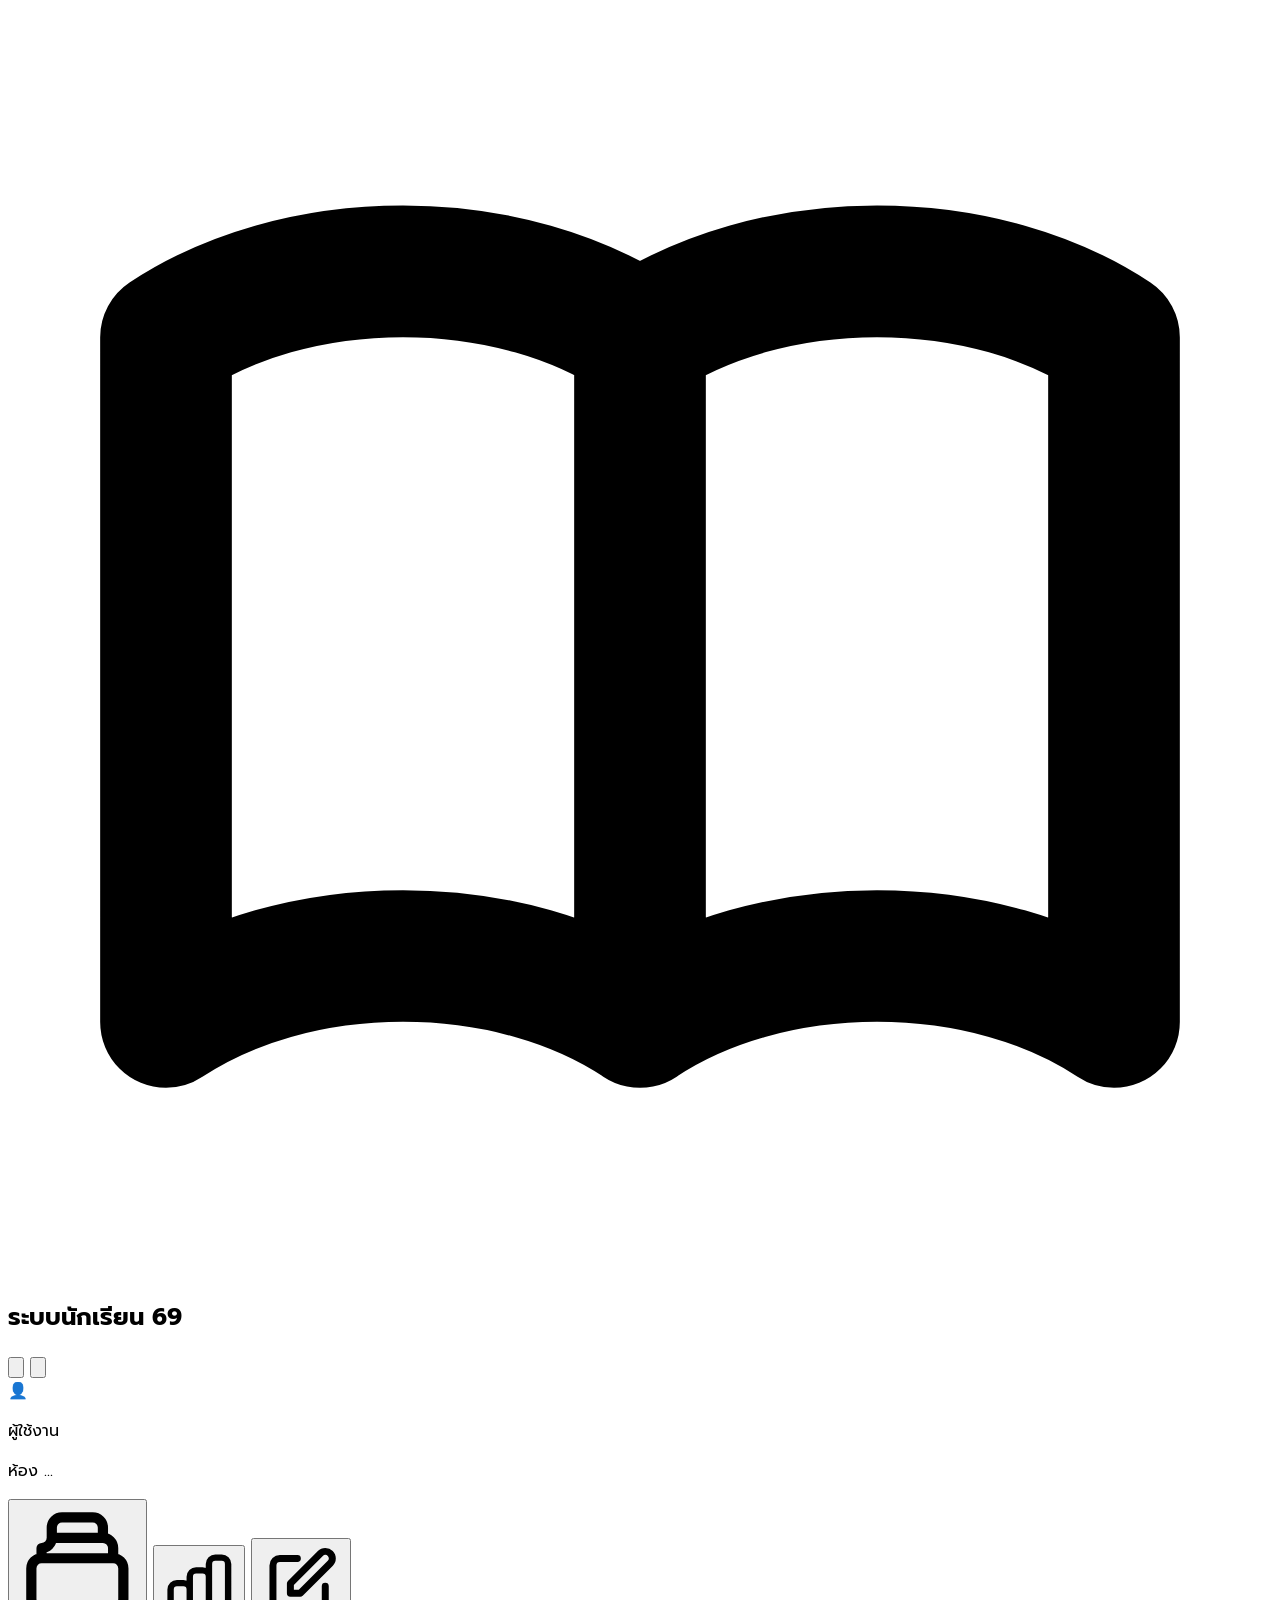
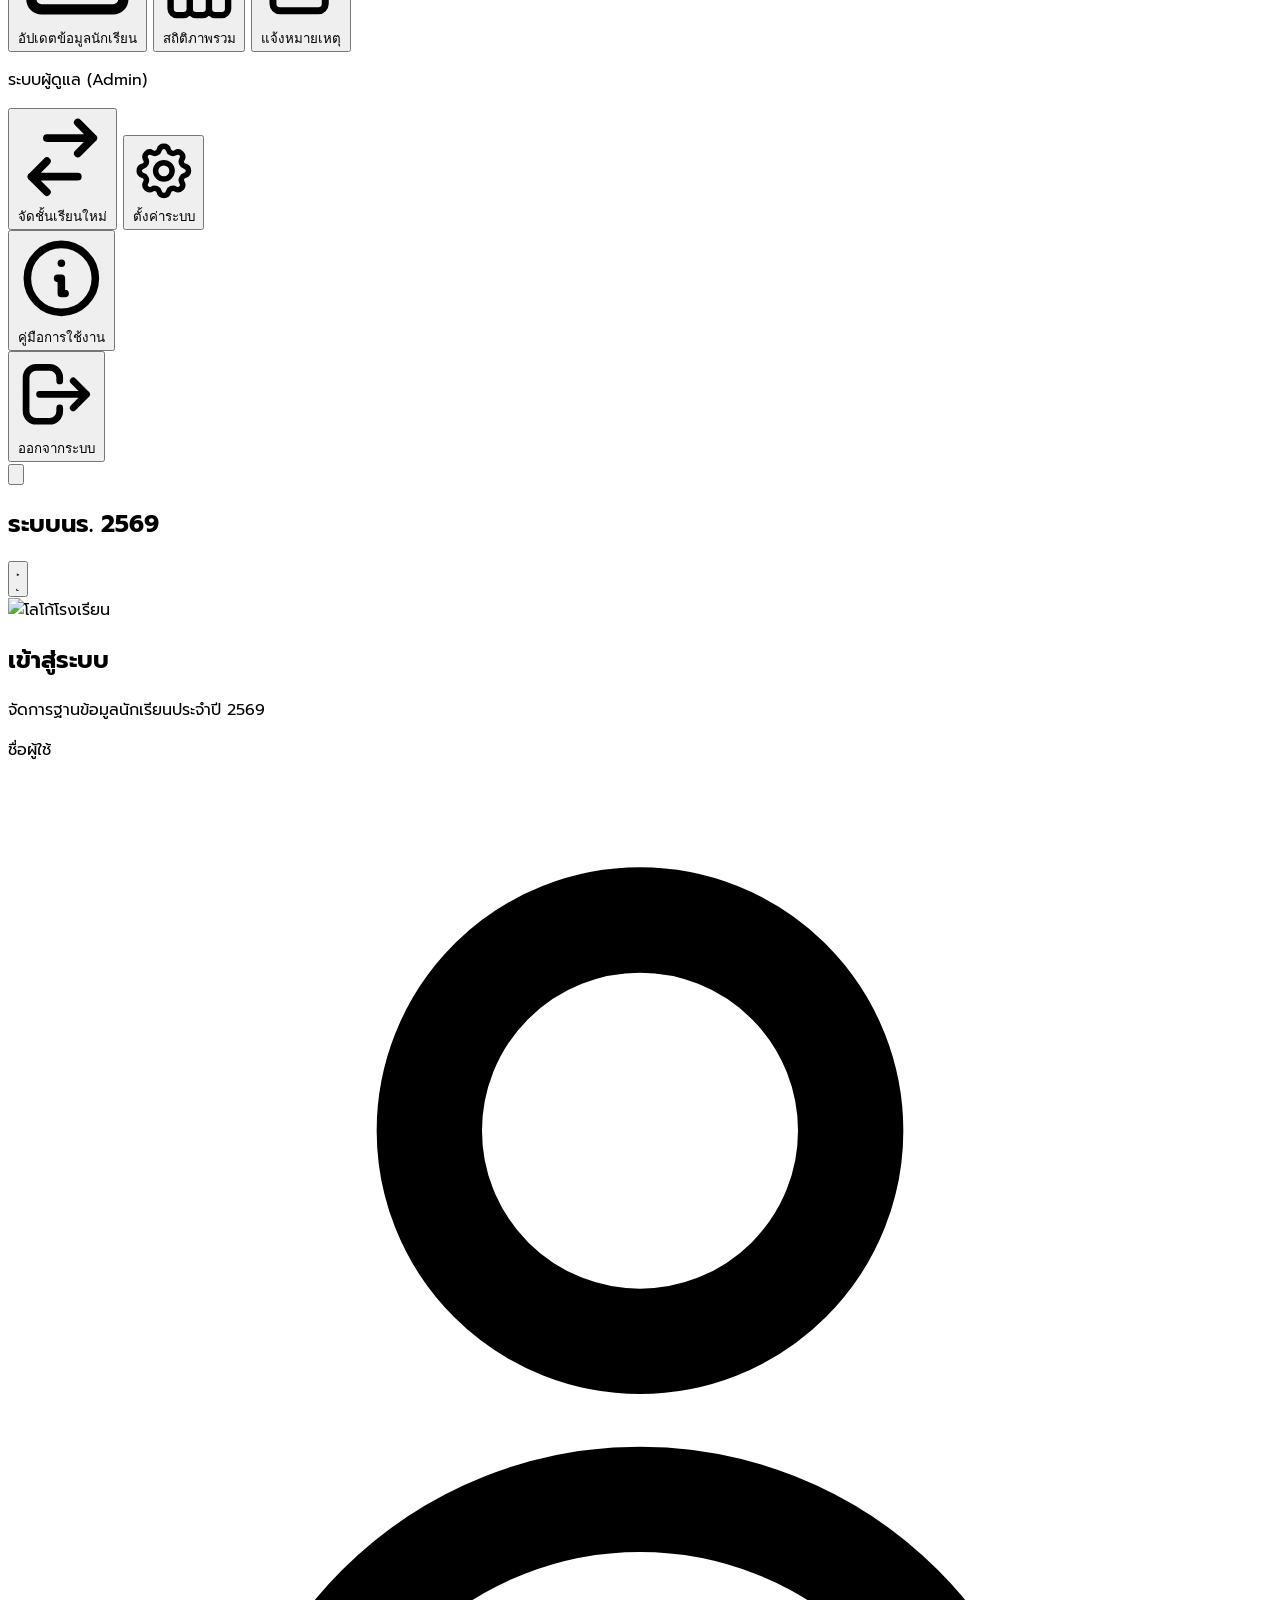
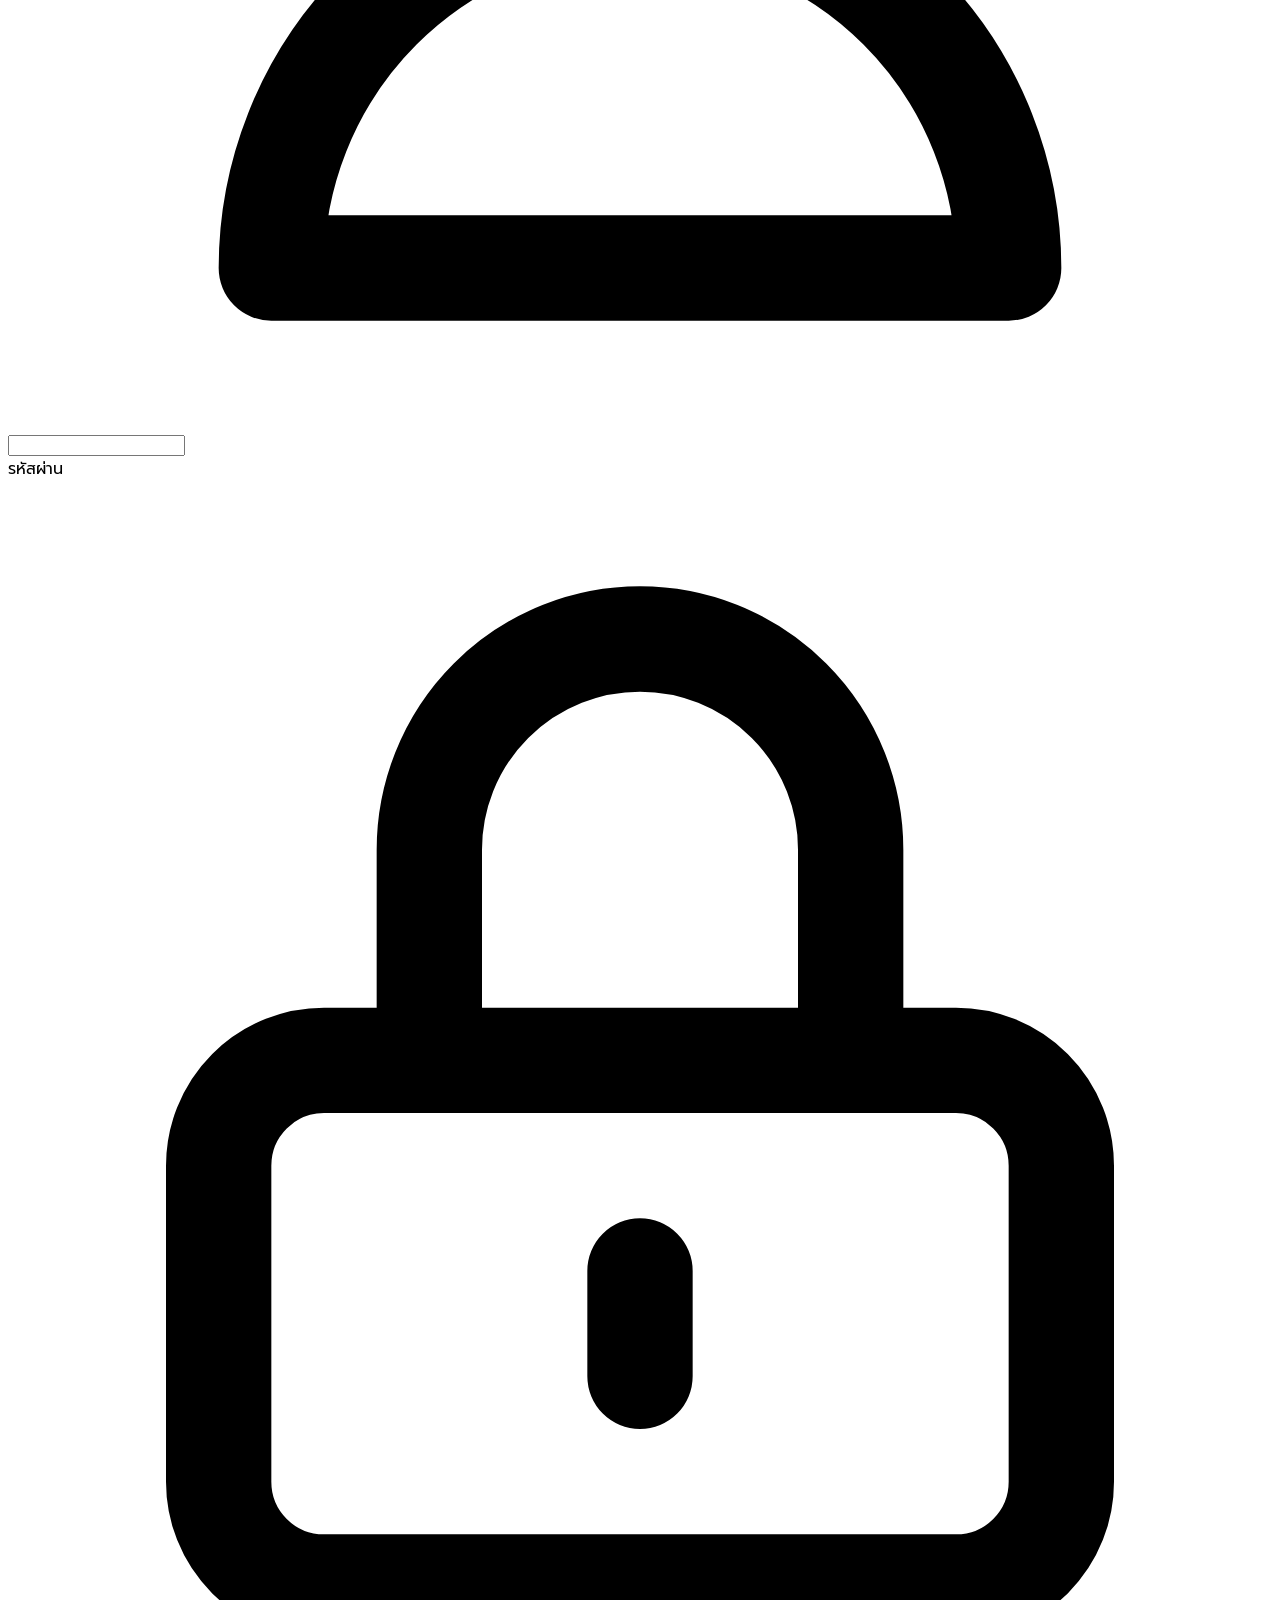
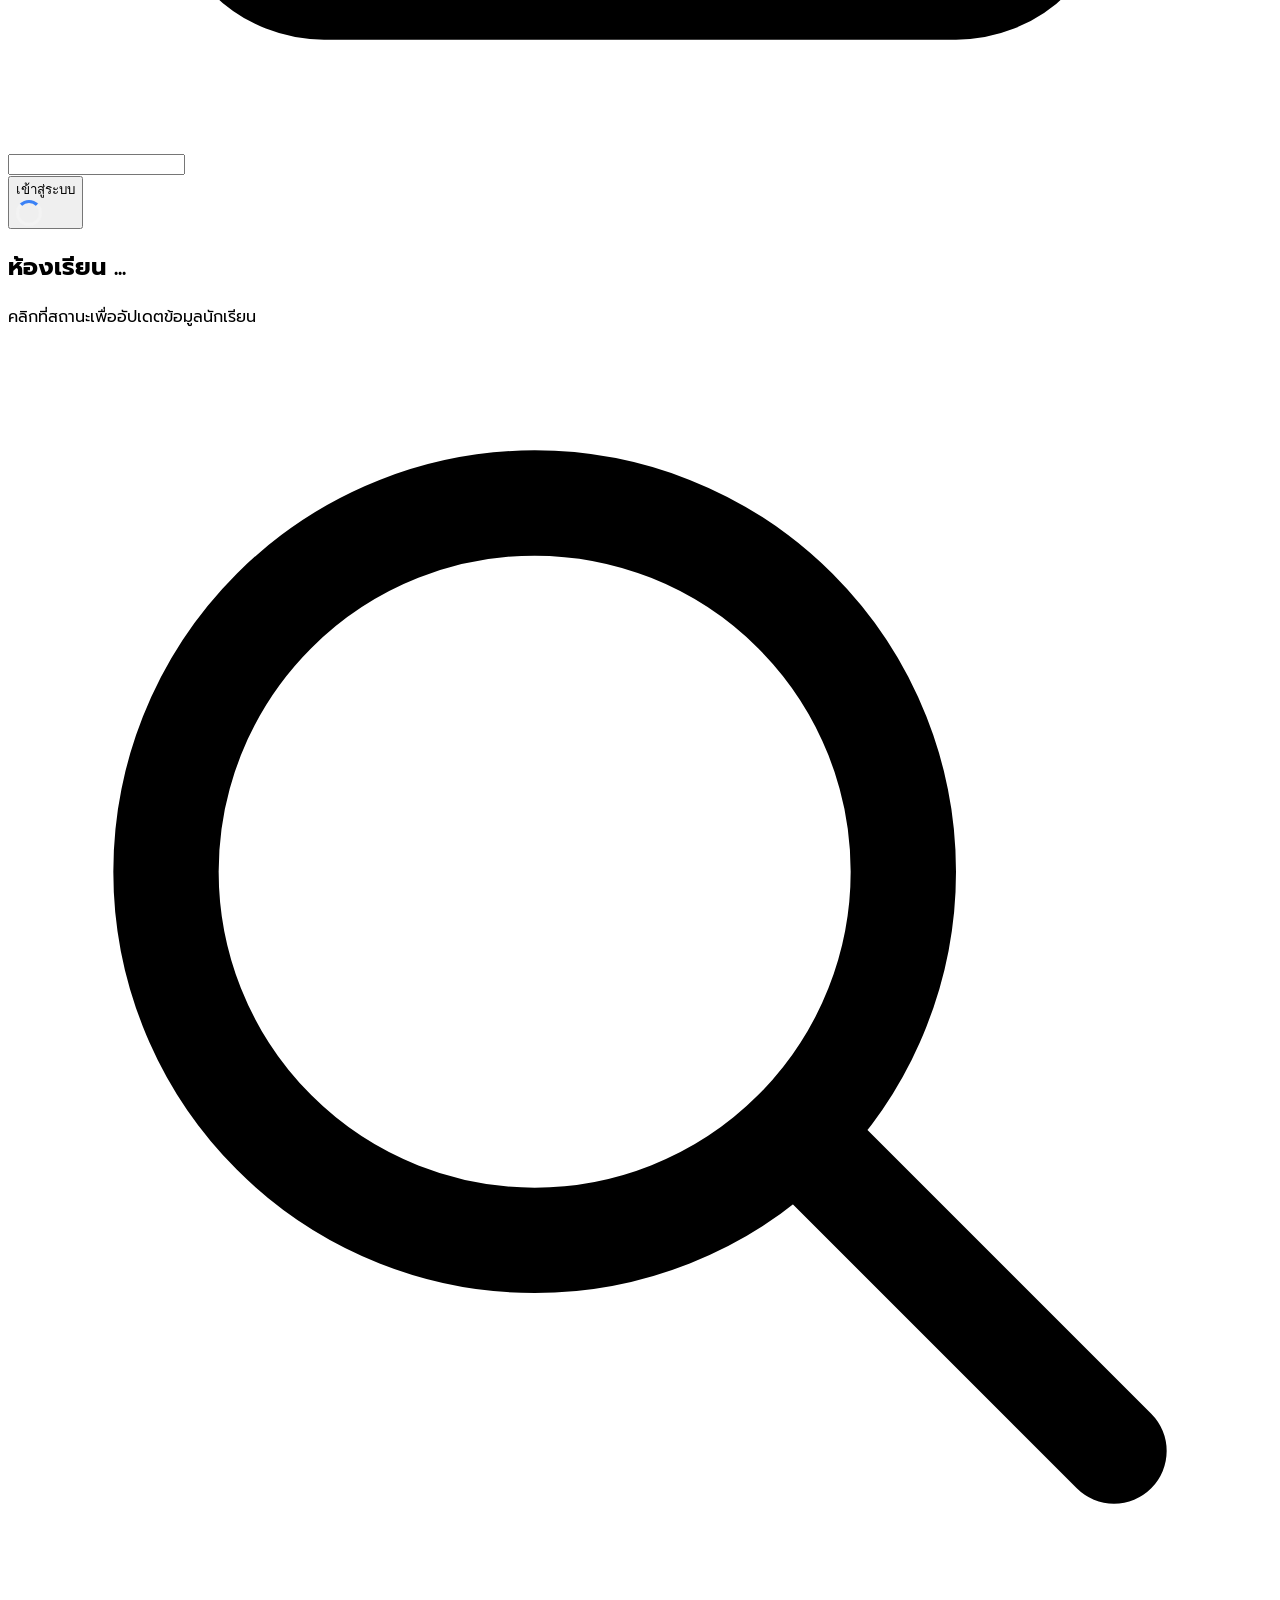
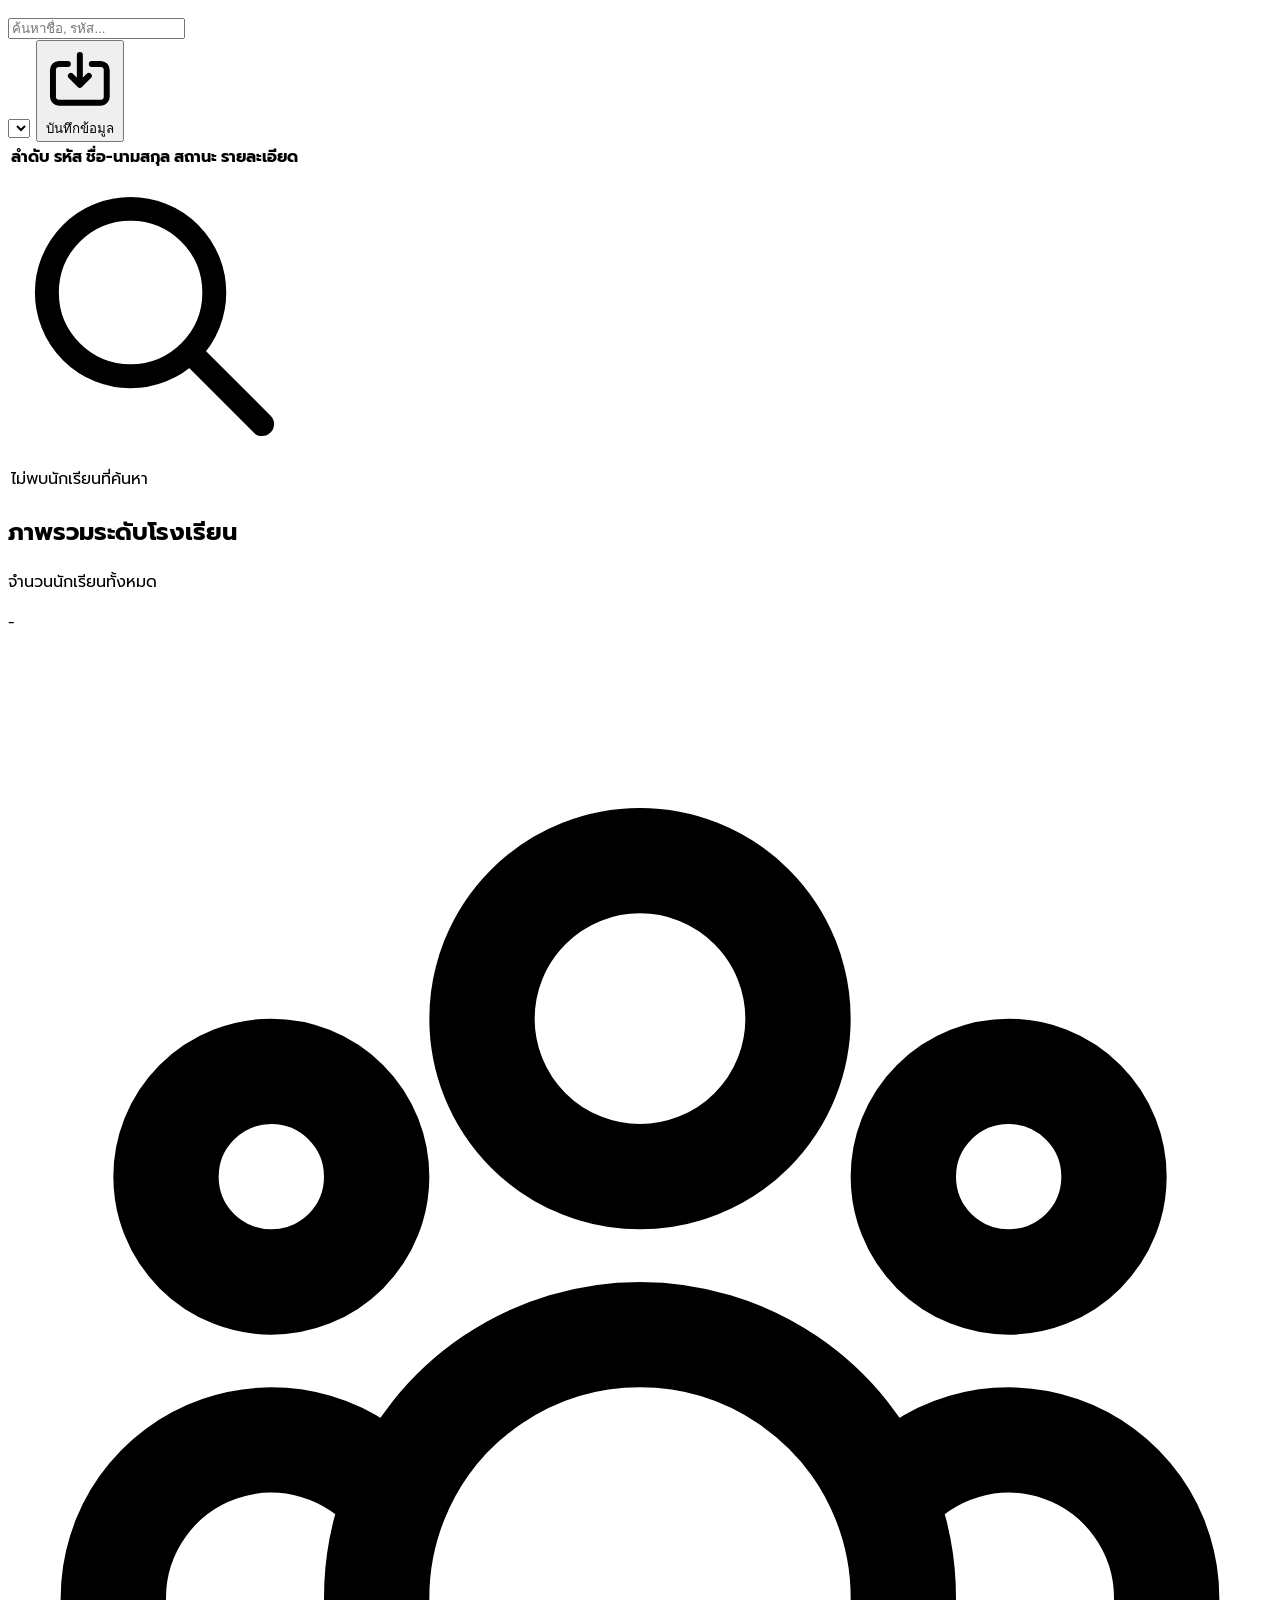
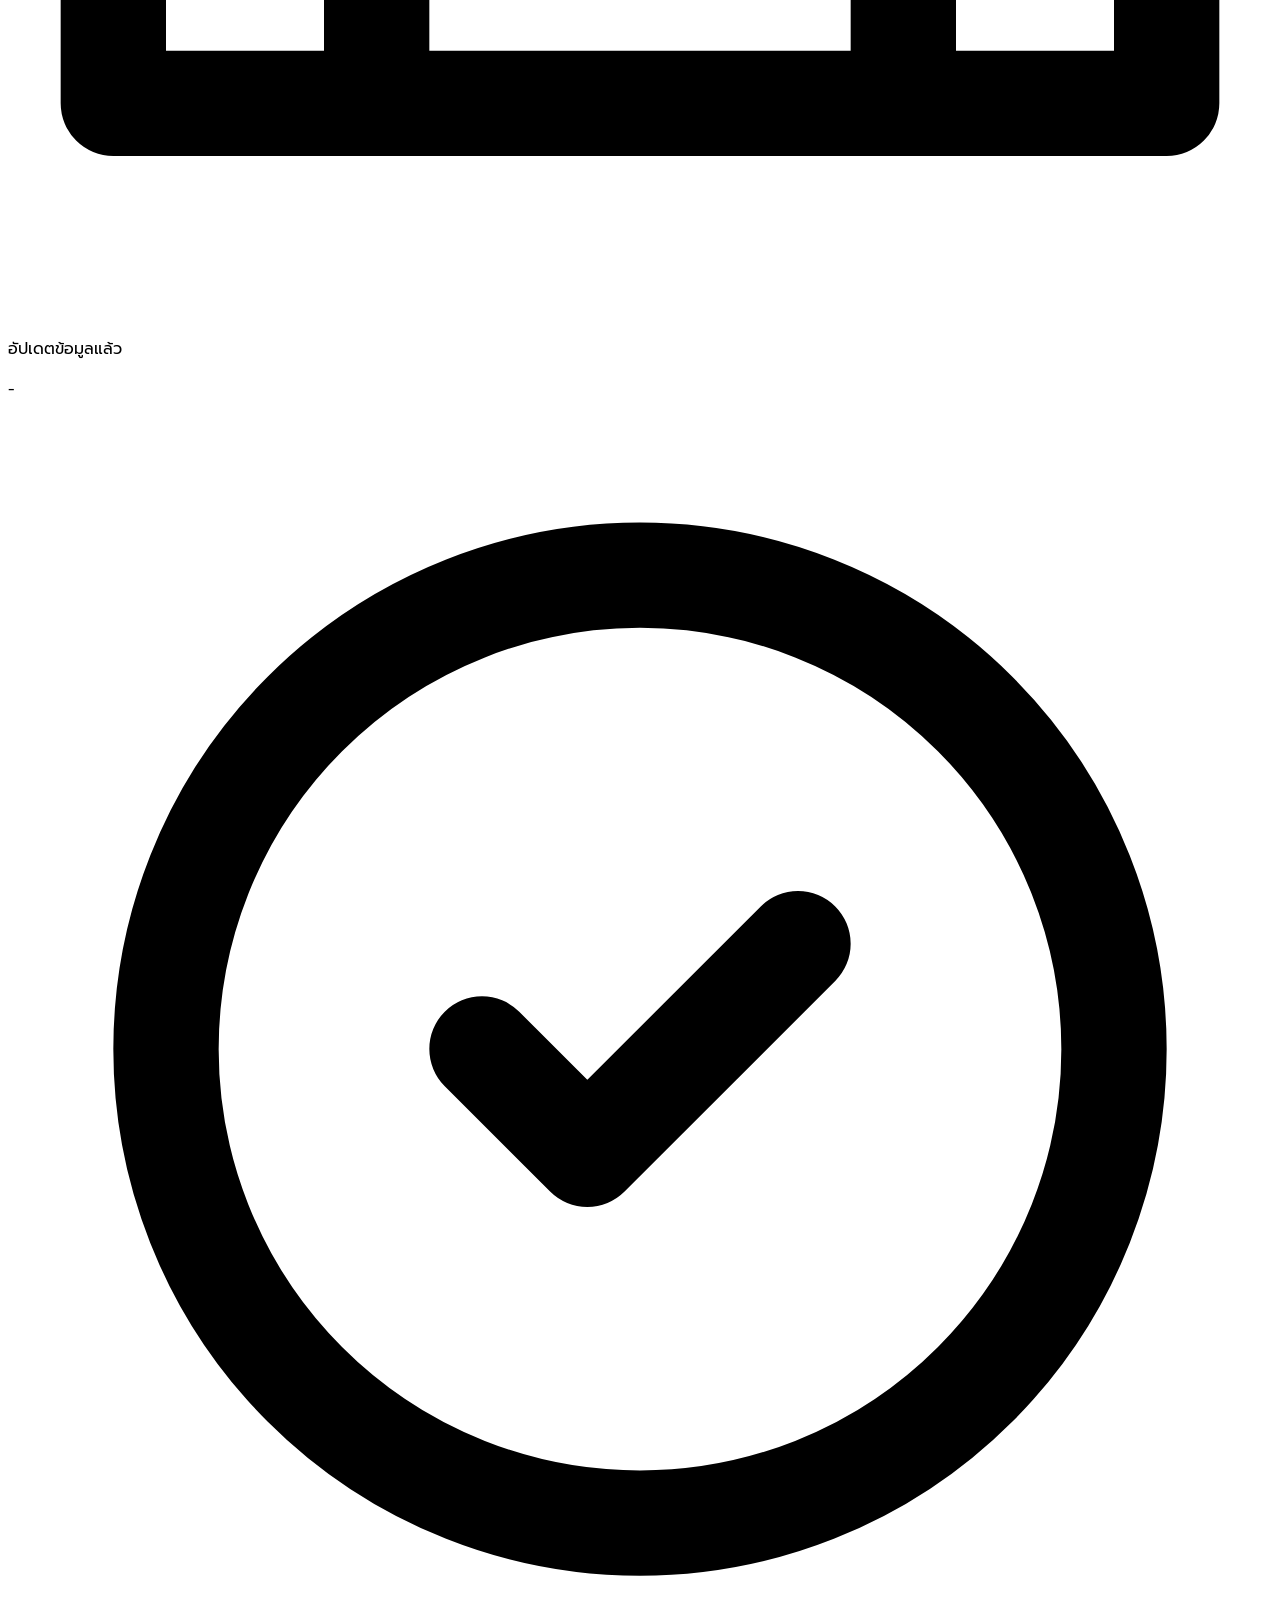
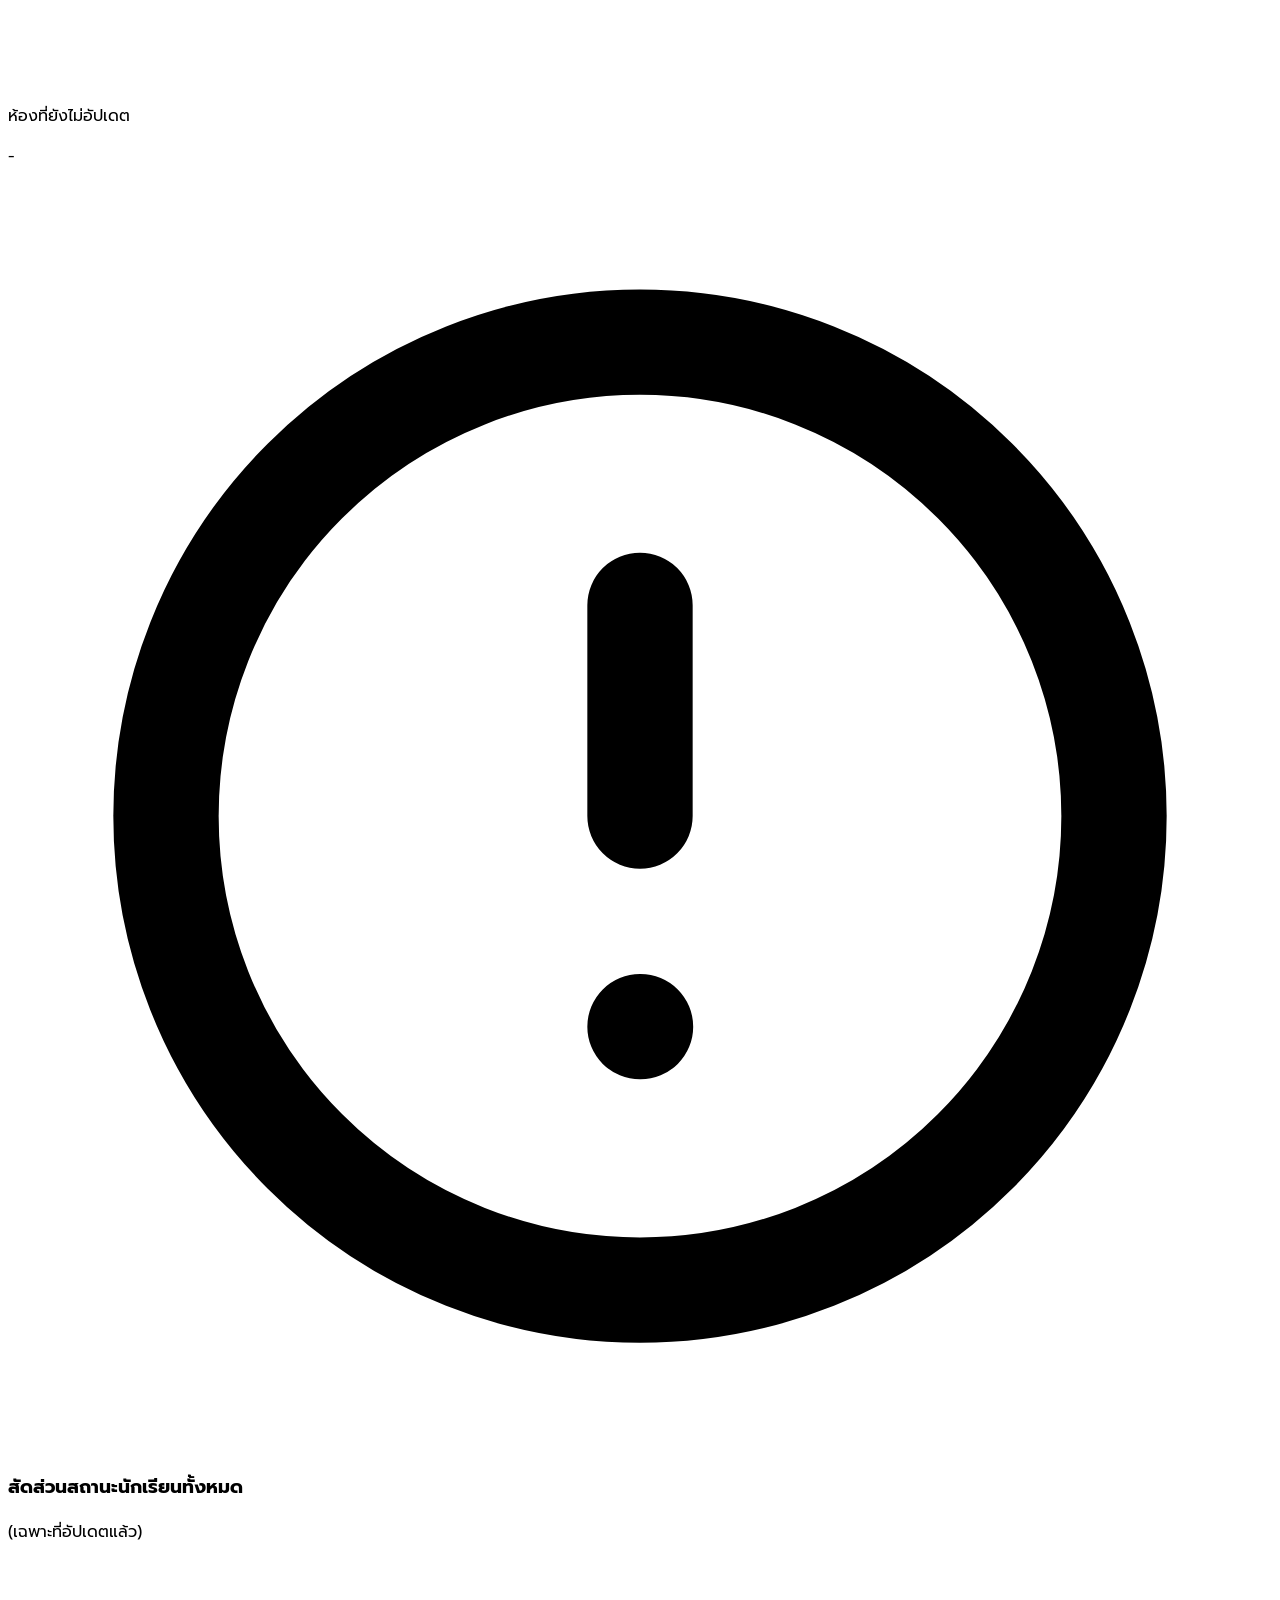
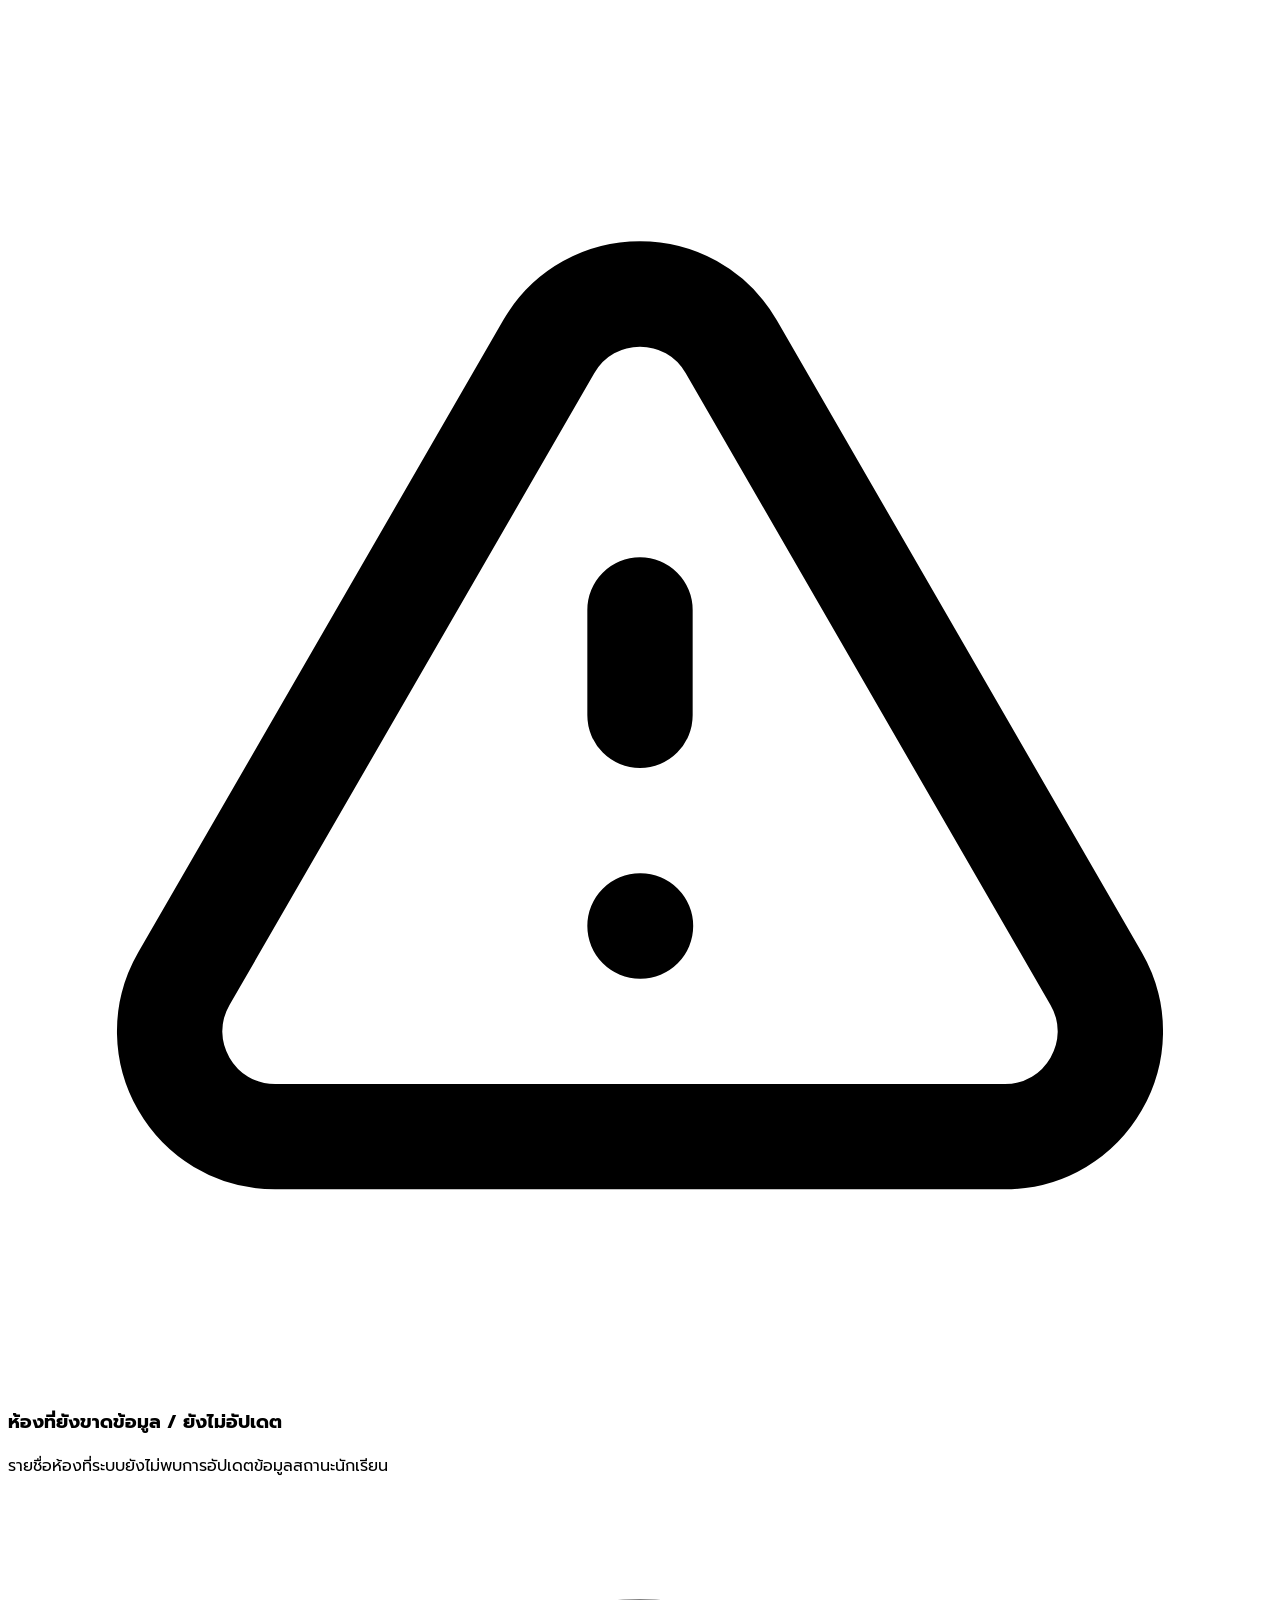
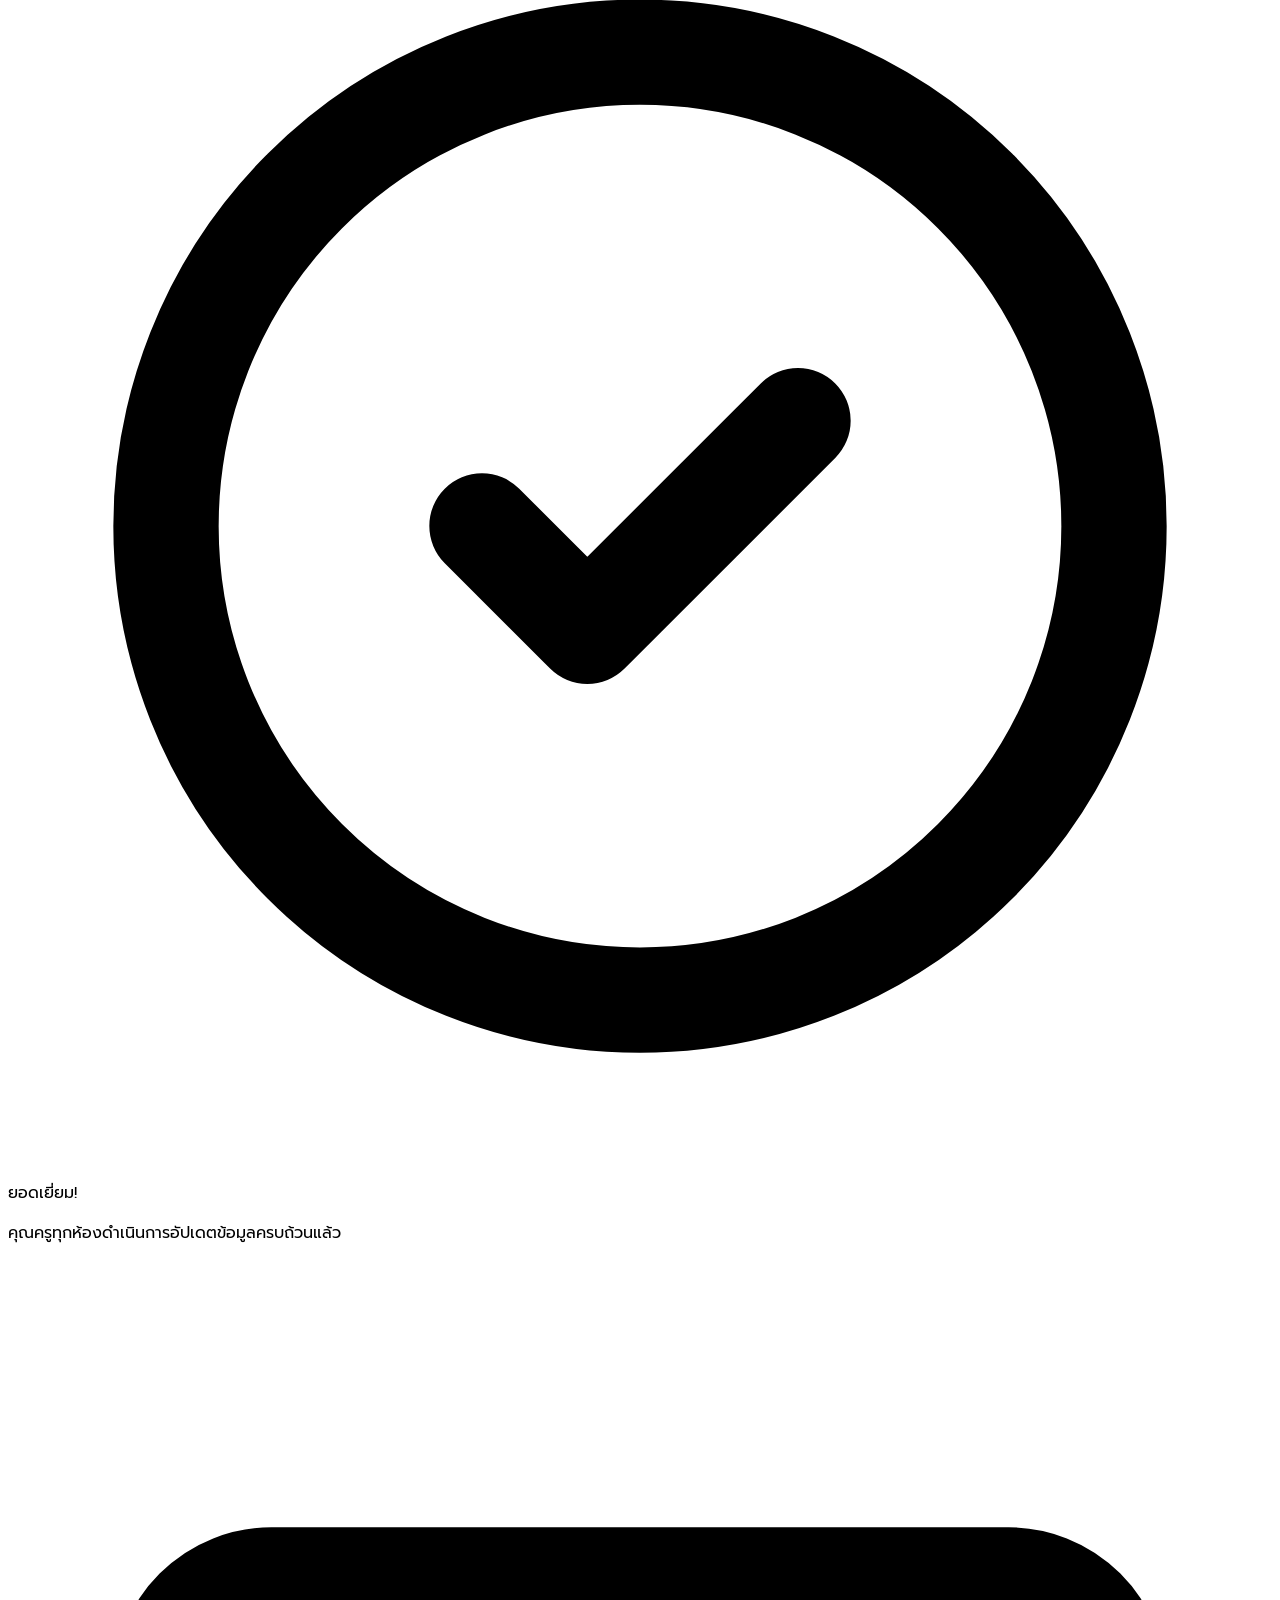
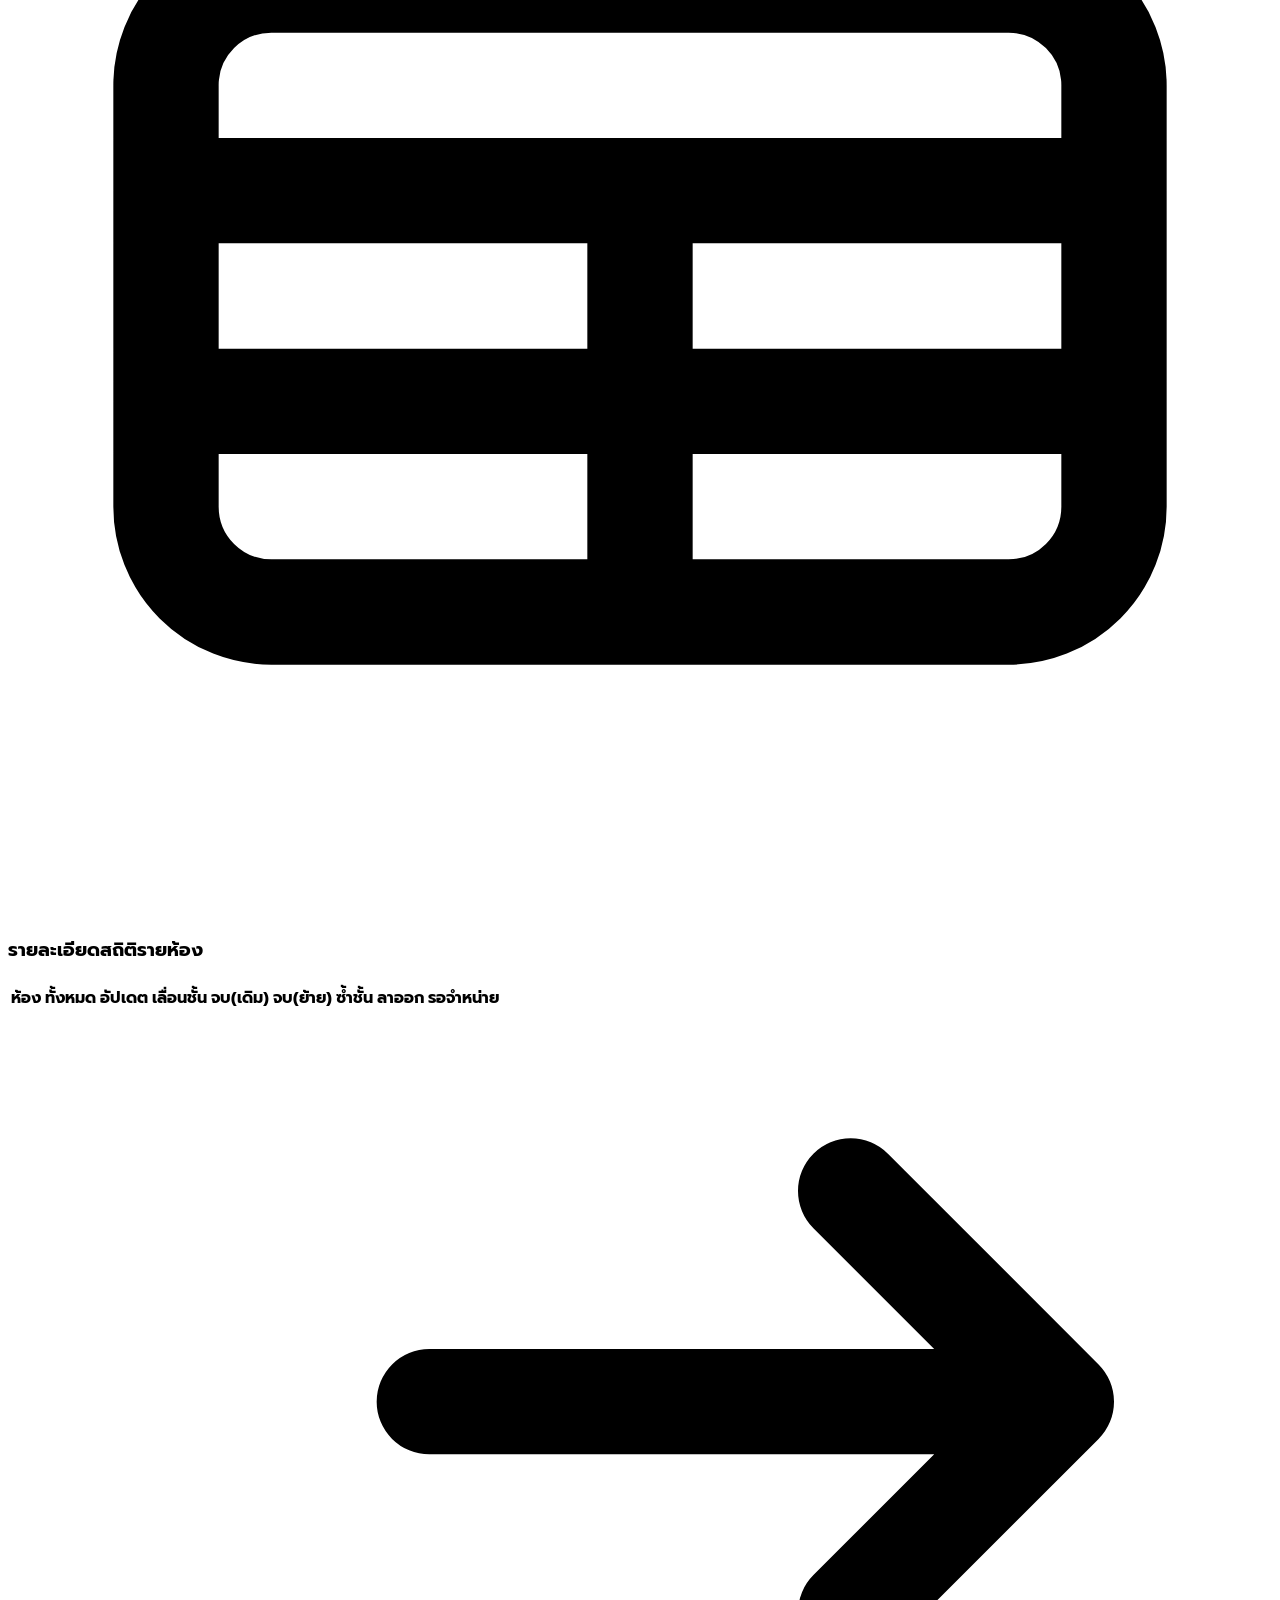
==== index.html @ 6367714a "Add files via upload" ====
<!DOCTYPE html>
<html lang="th" class="light">
<head>
    <meta charset="UTF-8">
    <meta name="viewport" content="width=device-width, initial-scale=1.0">
    <title>ระบบอัปเดตฐานข้อมูลนักเรียน ปีการศึกษา 2569</title>
    <!-- Tailwind CSS -->
    <script src="https://cdn.tailwindcss.com"></script>
    <!-- Chart.js -->
    <script src="https://cdn.jsdelivr.net/npm/chart.js"></script>
    <!-- SweetAlert2 -->
    <script src="https://cdn.jsdelivr.net/npm/sweetalert2@11"></script>
    <script>
        tailwind.config = {
            darkMode: 'class',
            theme: {
                extend: {
                    colors: {
                        primary: '#3b82f6',
                        secondary: '#10b981',
                        darkbg: '#0f172a',
                        darkcard: '#1e293b',
                        darksidebar: '#162032',
                        brand: { 50: '#eef2ff', 100: '#e0e7ff', 500: '#6366f1', 600: '#4f46e5', 700: '#4338ca' }
                    },
                    fontFamily: {
                        sans: ['Prompt', 'sans-serif'],
                    }
                }
            }
        }
    </script>
    <!-- Google Fonts: Prompt -->
    <link href="https://fonts.googleapis.com/css2?family=Prompt:wght@300;400;500;600;700&display=swap" rel="stylesheet">
        <style type="text/tailwindcss">
        /* Custom scrollbar สำหรับกล่องแชท */
        .custom-scrollbar::-webkit-scrollbar { height: 6px; width: 6px; }
        .custom-scrollbar::-webkit-scrollbar-track { background: #f8fafc; border-radius: 4px; }
        .custom-scrollbar::-webkit-scrollbar-thumb { background: #cbd5e1; border-radius: 4px; }
        .custom-scrollbar::-webkit-scrollbar-thumb:hover { background: #94a3b8; }

        /* จัดการ Markdown ภายในแชท */
        .chat-markdown strong { @apply font-bold text-gray-800; }
        .chat-markdown ul { @apply list-disc pl-4 mt-1 space-y-1; }
        .chat-markdown p { @apply mb-1; }
    </style>
    <style>
        body { font-family: 'Prompt', sans-serif; }
        /* Custom Scrollbar */
        ::-webkit-scrollbar { width: 6px; height: 6px; }
        ::-webkit-scrollbar-track { background: transparent; }
        ::-webkit-scrollbar-thumb { background: #cbd5e1; border-radius: 4px; }
        .dark ::-webkit-scrollbar-thumb { background: #475569; }
        ::-webkit-scrollbar-thumb:hover { background: #94a3b8; }
        
        /* Loader */
        .loader {
            border: 3px solid #f3f3f3;
            border-top: 3px solid #3b82f6;
            border-radius: 50%;
            width: 24px;
            height: 24px;
            animation: spin 1s linear infinite;
        }
        .loader-lg {
            width: 48px;
            height: 48px;
            border-width: 4px;
        }
        @keyframes spin { 0% { transform: rotate(0deg); } 100% { transform: rotate(360deg); } }

        /* Animation for Modal */
        .modal-enter { animation: modalFadeIn 0.3s ease-out forwards; }
        @keyframes modalFadeIn {
            from { opacity: 0; transform: scale(0.95) translateY(10px); }
            to { opacity: 1; transform: scale(1) translateY(0); }
        }

        /* Sidebar transitions */
        #sidebar { transition: width 0.3s ease, transform 0.3s ease; }
        .sidebar-collapsed { width: 4.5rem !important; }
        .sidebar-text { transition: opacity 0.2s ease; }
        .sidebar-collapsed .sidebar-text { opacity: 0; display: none; }
        
        @media (max-width: 768px) {
            #sidebar { position: fixed; height: 100%; z-index: 50; transform: translateX(-100%); width: 16rem !important; }
            #sidebar.mobile-open { transform: translateX(0); }
            .sidebar-collapsed .sidebar-text { display: block; opacity: 1; } /* Reset for mobile */
        }
        
        /* SweetAlert Custom Font */
        .swal2-container { font-family: 'Prompt', sans-serif; }
    </style>
</head>
<body class="bg-slate-50 text-slate-800 dark:bg-darkbg dark:text-slate-200 transition-colors duration-200 h-screen flex overflow-hidden">

    <!-- Mobile Sidebar Overlay -->
    <div id="sidebarOverlay" class="fixed inset-0 bg-slate-900/50 z-40 hidden md:hidden backdrop-blur-sm transition-opacity" onclick="toggleSidebar()"></div>

    <!-- Sidebar Dashboard -->
    <aside id="sidebar" class="w-64 bg-white dark:bg-darksidebar shadow-xl border-r border-slate-200 dark:border-slate-800 flex flex-col hidden flex-shrink-0">
        <!-- Sidebar Header -->
        <div class="h-16 flex items-center justify-between px-4 border-b border-slate-200 dark:border-slate-800">
            <div class="flex items-center space-x-3 overflow-hidden">
                <div class="bg-blue-100 dark:bg-blue-900/50 p-1.5 rounded-lg flex-shrink-0">
                    <svg class="w-6 h-6 text-primary" fill="none" stroke="currentColor" viewBox="0 0 24 24"><path stroke-linecap="round" stroke-linejoin="round" stroke-width="2.5" d="M12 6.253v13m0-13C10.832 5.477 9.246 5 7.5 5S4.168 5.477 3 6.253v13C4.168 18.477 5.754 18 7.5 18s3.332.477 4.5 1.253m0-13C13.168 5.477 14.754 5 16.5 5c1.747 0 3.332.477 4.5 1.253v13C19.832 18.477 18.247 18 16.5 18c-1.746 0-3.332.477-4.5 1.253"></path></svg>
                </div>
                <h1 class="text-base font-bold tracking-wide sidebar-text text-slate-800 dark:text-white truncate">ระบบนักเรียน <span class="text-primary">69</span></h1>
            </div>
            <!-- Desktop Collapse Button -->
            <button onclick="toggleSidebarDesktop()" class="hidden md:block p-1 rounded-lg text-slate-400 hover:text-slate-600 dark:hover:text-slate-300 hover:bg-slate-100 dark:hover:bg-slate-800 transition-colors">
                <svg id="collapseIcon" class="w-5 h-5" fill="none" stroke="currentColor" viewBox="0 0 24 24"><path stroke-linecap="round" stroke-linejoin="round" stroke-width="2" d="M11 19l-7-7 7-7m8 14l-7-7 7-7"></path></svg>
            </button>
            <!-- Mobile Close Button -->
            <button onclick="toggleSidebar()" class="md:hidden p-1 rounded-lg text-slate-400 hover:text-slate-600 dark:hover:text-slate-300 hover:bg-slate-100 dark:hover:bg-slate-800 transition-colors">
                <svg class="w-6 h-6" fill="none" stroke="currentColor" viewBox="0 0 24 24"><path stroke-linecap="round" stroke-linejoin="round" stroke-width="2" d="M6 18L18 6M6 6l12 12"></path></svg>
            </button>
        </div>

        <!-- User Profile Area -->
        <div class="p-4 border-b border-slate-200 dark:border-slate-800 sidebar-text">
            <div class="flex items-center space-x-3">
                <div class="w-10 h-10 rounded-full bg-slate-200 dark:bg-slate-700 flex items-center justify-center text-xl shadow-inner border border-white dark:border-slate-600">
                    👤
                </div>
                <div class="overflow-hidden">
                    <p id="sidebarUserName" class="text-sm font-bold text-slate-800 dark:text-white truncate">ผู้ใช้งาน</p>
                    <p id="sidebarUserRole" class="text-xs font-medium text-slate-500 dark:text-slate-400 truncate">ห้อง ...</p>
                </div>
            </div>
        </div>

        <!-- Navigation Menus -->
        <nav class="flex-grow p-3 space-y-1.5 overflow-y-auto custom-scrollbar">
            <!-- Menus for Both Teachers & Admins -->
            <button onclick="switchMenu('data')" id="menu-data" class="w-full flex items-center p-3 rounded-xl transition-colors font-medium text-sm group nav-menu active bg-blue-50 text-blue-700 dark:bg-blue-900/30 dark:text-blue-400">
                <svg class="w-5 h-5 mr-3 flex-shrink-0" fill="none" stroke="currentColor" viewBox="0 0 24 24"><path stroke-linecap="round" stroke-linejoin="round" stroke-width="2" d="M19 11H5m14 0a2 2 0 012 2v6a2 2 0 01-2 2H5a2 2 0 01-2-2v-6a2 2 0 012-2m14 0V9a2 2 0 00-2-2M5 11V9a2 2 0 002-2m0 0V5a2 2 0 012-2h6a2 2 0 012 2v2M7 7h10"></path></svg>
                <span class="sidebar-text truncate">อัปเดตข้อมูลนักเรียน</span>
            </button>
            
            <button onclick="switchMenu('overview')" id="menu-overview" class="w-full flex items-center p-3 rounded-xl transition-colors font-medium text-sm group nav-menu text-slate-600 hover:bg-slate-100 dark:text-slate-400 dark:hover:bg-slate-800/50">
                <svg class="w-5 h-5 mr-3 flex-shrink-0" fill="none" stroke="currentColor" viewBox="0 0 24 24"><path stroke-linecap="round" stroke-linejoin="round" stroke-width="2" d="M9 19v-6a2 2 0 00-2-2H5a2 2 0 00-2 2v6a2 2 0 002 2h2a2 2 0 002-2zm0 0V9a2 2 0 012-2h2a2 2 0 012 2v10m-6 0a2 2 0 002 2h2a2 2 0 002-2m0 0V5a2 2 0 012-2h2a2 2 0 012 2v14a2 2 0 01-2 2h-2a2 2 0 01-2-2z"></path></svg>
                <span class="sidebar-text truncate">สถิติภาพรวม</span>
            </button>

            <button onclick="switchMenu('note')" id="menu-note" class="w-full flex items-center p-3 rounded-xl transition-colors font-medium text-sm group nav-menu text-slate-600 hover:bg-slate-100 dark:text-slate-400 dark:hover:bg-slate-800/50">
                <svg class="w-5 h-5 mr-3 flex-shrink-0" fill="none" stroke="currentColor" viewBox="0 0 24 24"><path stroke-linecap="round" stroke-linejoin="round" stroke-width="2" d="M11 5H6a2 2 0 00-2 2v11a2 2 0 002 2h11a2 2 0 002-2v-5m-1.414-9.414a2 2 0 112.828 2.828L11.828 15H9v-2.828l8.586-8.586z"></path></svg>
                <span class="sidebar-text truncate">แจ้งหมายเหตุ</span>
            </button>

            <!-- Admin Only Menus -->
            <div class="admin-only hidden pt-4 mt-2 border-t border-slate-200 dark:border-slate-800">
                <p class="px-3 text-xs font-bold text-slate-400 dark:text-slate-500 uppercase tracking-wider mb-2 sidebar-text">ระบบผู้ดูแล (Admin)</p>
                
                <button onclick="switchMenu('arrange')" id="menu-arrange" class="w-full flex items-center p-3 rounded-xl transition-colors font-medium text-sm group nav-menu text-slate-600 hover:bg-slate-100 dark:text-slate-400 dark:hover:bg-slate-800/50">
                    <svg class="w-5 h-5 mr-3 flex-shrink-0" fill="none" stroke="currentColor" viewBox="0 0 24 24"><path stroke-linecap="round" stroke-linejoin="round" stroke-width="2" d="M8 7h12m0 0l-4-4m4 4l-4 4m0 6H4m0 0l4 4m-4-4l4-4"></path></svg>
                    <span class="sidebar-text truncate">จัดชั้นเรียนใหม่</span>
                </button>

                <button onclick="switchMenu('settings')" id="menu-settings" class="w-full flex items-center p-3 rounded-xl transition-colors font-medium text-sm group nav-menu text-slate-600 hover:bg-slate-100 dark:text-slate-400 dark:hover:bg-slate-800/50">
                    <svg class="w-5 h-5 mr-3 flex-shrink-0" fill="none" stroke="currentColor" viewBox="0 0 24 24"><path stroke-linecap="round" stroke-linejoin="round" stroke-width="2" d="M10.325 4.317c.426-1.756 2.924-1.756 3.35 0a1.724 1.724 0 002.573 1.066c1.543-.94 3.31.826 2.37 2.37a1.724 1.724 0 001.065 2.572c1.756.426 1.756 2.924 0 3.35a1.724 1.724 0 00-1.066 2.573c.94 1.543-.826 3.31-2.37 2.37a1.724 1.724 0 00-2.572 1.065c-.426 1.756-2.924 1.756-3.35 0a1.724 1.724 0 00-2.573-1.066c-1.543.94-3.31-.826-2.37-2.37a1.724 1.724 0 00-1.065-2.572c-1.756-.426-1.756-2.924 0-3.35a1.724 1.724 0 001.066-2.573c-.94-1.543.826-3.31 2.37-2.37.996.608 2.296.07 2.572-1.065z"></path><path stroke-linecap="round" stroke-linejoin="round" stroke-width="2" d="M15 12a3 3 0 11-6 0 3 3 0 016 0z"></path></svg>
                    <span class="sidebar-text truncate">ตั้งค่าระบบ</span>
                </button>
            </div>

            <!-- Utility Menus -->
            <div class="pt-4 mt-2 border-t border-slate-200 dark:border-slate-800">
                <button onclick="openGuideModal()" class="w-full flex items-center p-3 rounded-xl transition-colors font-medium text-sm group text-indigo-600 hover:bg-indigo-50 dark:text-indigo-400 dark:hover:bg-indigo-900/30">
                    <svg class="w-5 h-5 mr-3 flex-shrink-0" fill="none" stroke="currentColor" viewBox="0 0 24 24"><path stroke-linecap="round" stroke-linejoin="round" stroke-width="2" d="M13 16h-1v-4h-1m1-4h.01M21 12a9 9 0 11-18 0 9 9 0 0118 0z"></path></svg>
                    <span class="sidebar-text truncate">คู่มือการใช้งาน</span>
                </button>
            </div>
        </nav>

        <!-- Logout Bottom -->
        <div class="p-4 border-t border-slate-200 dark:border-slate-800">
            <button onclick="logout()" class="w-full flex items-center justify-center p-2.5 rounded-xl transition-colors font-medium text-sm bg-rose-50 text-rose-600 hover:bg-rose-100 dark:bg-rose-900/20 dark:text-rose-400 dark:hover:bg-rose-900/40">
                <svg class="w-5 h-5 flex-shrink-0 md:mr-2 sidebar-collapsed-icon" fill="none" stroke="currentColor" viewBox="0 0 24 24"><path stroke-linecap="round" stroke-linejoin="round" stroke-width="2" d="M17 16l4-4m0 0l-4-4m4 4H7m6 4v1a3 3 0 01-3 3H6a3 3 0 01-3-3V7a3 3 0 013-3h4a3 3 0 013 3v1"></path></svg>
                <span class="sidebar-text">ออกจากระบบ</span>
            </button>
        </div>
    </aside>

    <!-- Main Content Wrapper -->
    <div class="flex-1 flex flex-col h-full overflow-hidden bg-slate-50 dark:bg-darkbg">
        
        <!-- Top Navbar -->
        <header id="topNavbar" class="h-16 bg-white dark:bg-darkcard shadow-sm border-b border-slate-200 dark:border-slate-800 px-4 flex justify-between items-center z-10 flex-shrink-0">
            <div class="flex items-center">
                <!-- Mobile Hamburger -->
                <button id="btnHamburger" onclick="toggleSidebar()" class="hidden p-2 -ml-2 mr-2 rounded-lg text-slate-500 hover:bg-slate-100 dark:text-slate-400 dark:hover:bg-slate-800 focus:outline-none md:hidden">
                    <svg class="w-6 h-6" fill="none" stroke="currentColor" viewBox="0 0 24 24"><path stroke-linecap="round" stroke-linejoin="round" stroke-width="2" d="M4 6h16M4 12h16M4 18h16"></path></svg>
                </button>
                <h2 id="mobileHeaderTitle" class="text-lg font-bold text-slate-800 dark:text-white truncate block md:hidden">ระบบนร. 2569</h2>
            </div>
            
            <div class="flex items-center space-x-3">
                <button id="themeToggle" class="p-2 rounded-full bg-slate-100 hover:bg-slate-200 dark:bg-slate-800 dark:hover:bg-slate-700 transition-colors focus:outline-none text-slate-500 dark:text-slate-400">
                    <svg id="icon-sun" class="w-5 h-5 hidden text-amber-500" fill="currentColor" viewBox="0 0 20 20"><path fill-rule="evenodd" d="M10 2a1 1 0 011 1v1a1 1 0 11-2 0V3a1 1 0 011-1zm4.22 3.22a1 1 0 011.415 0l.708.707a1 1 0 01-1.414 1.414l-.707-.707a1 1 0 010-1.414zM18 10a1 1 0 01-1 1h-1a1 1 0 110-2h1a1 1 0 011 1zM14.22 15.78a1 1 0 010 1.415l-.708.707a1 1 0 01-1.414-1.414l.707-.707a1 1 0 011.415 0zM10 18a1 1 0 01-1-1v-1a1 1 0 112 0v1a1 1 0 01-1 1zm-4.22-3.22a1 1 0 01-1.415 0l-.708-.707a1 1 0 011.414-1.414l.707.707a1 1 0 010 1.414zM2 10a1 1 0 011-1h1a1 1 0 110 2H3a1 1 0 01-1-1zm1.78-5.78a1 1 0 010-1.415l.708-.707a1 1 0 011.414 1.414l-.707.707a1 1 0 01-1.415 0zM10 5a5 5 0 100 10 5 5 0 000-10z" clip-rule="evenodd"></path></svg>
                    <svg id="icon-moon" class="w-5 h-5" fill="currentColor" viewBox="0 0 20 20"><path d="M17.293 13.293A8 8 0 016.707 2.707a8.001 8.001 0 1010.586 10.586z"></path></svg>
                </button>
            </div>
        </header>

        <!-- Main Scrollable Area -->
        <main class="flex-1 overflow-y-auto overflow-x-hidden p-3 sm:p-6 lg:p-8 relative">
            
            <!-- Section: Login -->
            <section id="loginSection" class="flex h-full items-center justify-center py-6">
                <div class="bg-white dark:bg-darkcard p-6 sm:p-10 rounded-3xl shadow-2xl w-full max-w-md border border-slate-100 dark:border-slate-800 relative overflow-hidden mx-2">
                    <div class="absolute -top-24 -right-24 w-48 h-48 bg-blue-500 rounded-full mix-blend-multiply filter blur-3xl opacity-10 dark:opacity-20"></div>
                    <div class="absolute -bottom-24 -left-24 w-48 h-48 bg-secondary rounded-full mix-blend-multiply filter blur-3xl opacity-10 dark:opacity-20"></div>
                    
                    <div class="relative z-10 text-center mb-8">
                        <div class="mx-auto h-24 w-24 sm:h-28 sm:w-28 bg-white rounded-full shadow-md border-4 border-white dark:border-slate-800 overflow-hidden mb-4 sm:mb-5 flex items-center justify-center p-1">
                            <img src="https://res.cloudinary.com/gukkghu/image/upload/v1646575846/gukkghu/%E0%B8%87%E0%B8%B2%E0%B8%99%E0%B8%AD%E0%B8%AD%E0%B8%81%E0%B9%81%E0%B8%9A%E0%B8%9A%E0%B8%97%E0%B8%B5%E0%B9%88%E0%B9%84%E0%B8%A1%E0%B9%88%E0%B8%A1%E0%B8%B5%E0%B8%8A%E0%B8%B7%E0%B9%88%E0%B8%AD_aytvpq.png" 
                                 alt="โลโก้โรงเรียน" 
                                 class="w-full h-full object-contain" 
                                 style="image-rendering: -webkit-optimize-contrast; transform: translateZ(0);">
                        </div>
                        <h2 class="text-2xl sm:text-3xl font-extrabold text-slate-800 dark:text-white tracking-tight">เข้าสู่ระบบ</h2>
                        <p class="text-xs sm:text-sm text-slate-500 dark:text-slate-400 mt-2 font-medium">จัดการฐานข้อมูลนักเรียนประจำปี 2569</p>
                    </div>
                    
                    <form id="loginForm" class="space-y-4 sm:space-y-5 relative z-10">
                        <div>
                            <label class="block text-xs sm:text-sm font-semibold mb-1.5 text-slate-700 dark:text-slate-300">ชื่อผู้ใช้</label>
                            <div class="relative">
                                <div class="absolute inset-y-0 left-0 pl-3 flex items-center pointer-events-none">
                                    <svg class="h-4 w-4 sm:h-5 sm:w-5 text-slate-400" fill="none" stroke="currentColor" viewBox="0 0 24 24"><path stroke-linecap="round" stroke-linejoin="round" stroke-width="2" d="M16 7a4 4 0 11-8 0 4 4 0 018 0zM12 14a7 7 0 00-7 7h14a7 7 0 00-7-7z"></path></svg>
                                </div>
                                <input type="text" id="username" required class="pl-9 sm:pl-10 w-full px-4 py-2.5 sm:py-3 border border-slate-300 rounded-xl focus:ring-2 focus:ring-primary focus:border-primary focus:outline-none dark:bg-slate-800 dark:border-slate-600 transition-all font-medium text-sm">
                            </div>
                        </div>
                        <div>
                            <label class="block text-xs sm:text-sm font-semibold mb-1.5 text-slate-700 dark:text-slate-300">รหัสผ่าน</label>
                            <div class="relative">
                                <div class="absolute inset-y-0 left-0 pl-3 flex items-center pointer-events-none">
                                    <svg class="h-4 w-4 sm:h-5 sm:w-5 text-slate-400" fill="none" stroke="currentColor" viewBox="0 0 24 24"><path stroke-linecap="round" stroke-linejoin="round" stroke-width="2" d="M12 15v2m-6 4h12a2 2 0 002-2v-6a2 2 0 00-2-2H6a2 2 0 00-2 2v6a2 2 0 002 2zm10-10V7a4 4 0 00-8 0v4h8z"></path></svg>
                                </div>
                                <input type="password" id="password" required class="pl-9 sm:pl-10 w-full px-4 py-2.5 sm:py-3 border border-slate-300 rounded-xl focus:ring-2 focus:ring-primary focus:border-primary focus:outline-none dark:bg-slate-800 dark:border-slate-600 transition-all font-medium text-sm">
                            </div>
                        </div>
                        <button type="submit" id="btnLogin" class="w-full bg-primary hover:bg-blue-600 text-white font-bold py-3 sm:py-3.5 px-4 rounded-xl transition duration-200 flex justify-center items-center shadow-lg shadow-blue-500/30 active:scale-95 text-sm sm:text-base mt-2">
                            <span id="loginText">เข้าสู่ระบบ</span>
                            <div id="loginSpinner" class="loader ml-2 hidden" style="width: 20px; height: 20px; border-width: 3px;"></div>
                        </button>
                    </form>
                </div>
            </section>

            <!-- Section: Classroom Grid View -->
            <section id="dataSection" class="hidden flex-col h-full max-w-7xl mx-auto w-full">
                <div class="flex flex-col sm:flex-row justify-between items-stretch sm:items-center mb-4 sm:mb-6 space-y-4 sm:space-y-0 bg-white dark:bg-darkcard p-4 sm:p-5 rounded-2xl shadow-sm border border-slate-100 dark:border-slate-800">
                    <div class="text-center sm:text-left">
                        <h2 class="text-xl sm:text-2xl font-extrabold text-slate-800 dark:text-white flex items-center justify-center sm:justify-start" id="roomTitle">
                            ห้องเรียน ...
                        </h2>
                        <p class="text-xs sm:text-sm text-slate-500 dark:text-slate-400 mt-1 flex items-center justify-center sm:justify-start font-medium">
                            <span class="inline-block w-1.5 h-1.5 sm:w-2 sm:h-2 rounded-full bg-green-500 mr-2 shadow-sm"></span>
                            คลิกที่สถานะเพื่ออัปเดตข้อมูลนักเรียน
                        </p>
                    </div>
                    <div class="flex flex-col sm:flex-row items-stretch sm:items-center space-y-3 sm:space-y-0 sm:space-x-3 w-full sm:w-auto">
                        
                        <!-- Search Input -->
                        <div class="relative w-full sm:w-56 lg:w-64">
                            <div class="absolute inset-y-0 left-0 pl-3 flex items-center pointer-events-none">
                                <svg class="h-4 w-4 sm:h-5 sm:w-5 text-slate-400" fill="none" stroke="currentColor" viewBox="0 0 24 24"><path stroke-linecap="round" stroke-linejoin="round" stroke-width="2" d="M21 21l-6-6m2-5a7 7 0 11-14 0 7 7 0 0114 0z"></path></svg>
                            </div>
                            <input type="text" id="searchInput" placeholder="ค้นหาชื่อ, รหัส..." class="pl-9 sm:pl-10 w-full px-3 sm:px-4 py-2 sm:py-2.5 border border-slate-200 rounded-xl focus:ring-2 focus:ring-primary focus:outline-none dark:bg-slate-800 dark:border-slate-700 text-sm shadow-inner transition-all">
                        </div>

                        <!-- Admin Room Selector -->
                        <select id="roomSelector" class="hidden px-3 sm:px-4 py-2 sm:py-2.5 border border-slate-200 rounded-xl focus:ring-2 focus:ring-primary focus:outline-none dark:bg-slate-800 dark:border-slate-700 text-sm shadow-sm font-medium cursor-pointer">
                        </select>
                        
                        <button id="btnSave" class="w-full sm:w-auto bg-slate-900 dark:bg-white dark:text-slate-900 hover:bg-slate-800 dark:hover:bg-slate-100 text-white font-bold py-2 sm:py-2.5 px-4 sm:px-6 rounded-xl transition duration-200 shadow-lg hover:shadow-xl flex items-center justify-center transform active:scale-95 text-sm sm:text-base">
                            <svg class="w-4 h-4 sm:w-5 sm:h-5 mr-1.5 sm:mr-2" fill="none" stroke="currentColor" viewBox="0 0 24 24"><path stroke-linecap="round" stroke-linejoin="round" stroke-width="2" d="M8 7H5a2 2 0 00-2 2v9a2 2 0 002 2h14a2 2 0 002-2V9a2 2 0 00-2-2h-3m-1 4l-3 3m0 0l-3-3m3 3V4"></path></svg>
                            บันทึกข้อมูล
                        </button>
                    </div>
                </div>

                <!-- The Classroom Area (Responsive Table/Cards) -->
                <div class="bg-transparent md:bg-white md:dark:bg-darkcard md:rounded-3xl md:shadow-xl md:border border-slate-100 dark:border-slate-800 overflow-hidden flex-grow flex flex-col relative md:pb-6 md:pt-8 min-h-[400px]">
                    <div class="overflow-x-auto custom-scrollbar md:px-6">
                        <!-- Table structure adapts to card layout on mobile -->
                        <table id="classroomTable" class="w-full block md:table table-auto border-collapse text-left">
                            <thead class="hidden md:table-header-group bg-slate-50 dark:bg-slate-800 border-b border-slate-200 dark:border-slate-700">
                                <tr>
                                    <th class="px-3 py-3 text-xs font-bold text-slate-600 dark:text-slate-300 uppercase tracking-wider">ลำดับ</th>
                                    <th class="px-3 py-3 text-xs font-bold text-slate-600 dark:text-slate-300 uppercase tracking-wider">รหัส</th>
                                    <th class="px-3 py-3 text-xs font-bold text-slate-600 dark:text-slate-300 uppercase tracking-wider">ชื่อ-นามสกุล</th>
                                    <th class="px-3 py-3 text-xs font-bold text-slate-600 dark:text-slate-300 uppercase tracking-wider min-w-[280px]">สถานะ</th>
                                    <th class="px-3 py-3 text-xs font-bold text-slate-600 dark:text-slate-300 uppercase tracking-wider">รายละเอียด</th>
                                </tr>
                            </thead>
                            <!-- On mobile: space-y-4 creates gap between cards -->
                            <tbody id="classroomTableBody" class="block md:table-row-group space-y-4 md:space-y-0 md:divide-y divide-slate-100 dark:divide-slate-800/50">
                                <!-- Student rows injected here -->
                            </tbody>
                            <tbody id="noResultTbody" class="hidden">
                                <tr>
                                    <td colspan="5" class="px-3 py-12 text-center text-slate-500 dark:text-slate-400 font-bold text-base sm:text-lg bg-white dark:bg-darkcard rounded-xl border border-slate-200 dark:border-slate-800 md:border-none">
                                        <svg class="w-12 h-12 sm:w-16 sm:h-16 text-slate-300 dark:text-slate-600 mb-3 sm:mb-4 mx-auto" fill="none" stroke="currentColor" viewBox="0 0 24 24"><path stroke-linecap="round" stroke-linejoin="round" stroke-width="2" d="M21 21l-6-6m2-5a7 7 0 11-14 0 7 7 0 0114 0z"></path></svg>
                                        ไม่พบนักเรียนที่ค้นหา
                                    </td>
                                </tr>
                            </tbody>
                        </table>
                    </div>
                </div>
            </section>

            <!-- Section: Overview / Dashboard -->
            <section id="overviewSection" class="hidden flex-col h-full max-w-7xl mx-auto w-full space-y-4 sm:space-y-6">
                <h2 class="text-xl sm:text-2xl font-extrabold text-slate-800 dark:text-white mb-2">ภาพรวมระดับโรงเรียน</h2>
                <div class="grid grid-cols-1 md:grid-cols-3 gap-4 sm:gap-6">
                    <div class="bg-white dark:bg-darkcard p-5 rounded-2xl shadow-sm border border-slate-100 dark:border-slate-800 flex items-center justify-between transition-transform hover:scale-105 duration-300">
                        <div>
                            <p class="text-sm font-bold text-slate-500 dark:text-slate-400">จำนวนนักเรียนทั้งหมด</p>
                            <p class="text-2xl sm:text-4xl font-black text-slate-800 dark:text-white mt-1" id="ovTotal">-</p>
                        </div>
                        <div class="w-12 h-12 sm:w-14 sm:h-14 bg-blue-50 dark:bg-blue-900/30 rounded-full flex items-center justify-center text-blue-50 shadow-inner">
                            <svg class="w-6 h-6 sm:w-7 sm:h-7 text-blue-500" fill="none" stroke="currentColor" viewBox="0 0 24 24"><path stroke-linecap="round" stroke-linejoin="round" stroke-width="2" d="M17 20h5v-2a3 3 0 00-5.356-1.857M17 20H7m10 0v-2c0-.656-.126-1.283-.356-1.857M7 20H2v-2a3 3 0 015.356-1.857M7 20v-2c0-.656.126-1.283.356-1.857m0 0a5.002 5.002 0 019.288 0M15 7a3 3 0 11-6 0 3 3 0 016 0zm6 3a2 2 0 11-4 0 2 2 0 014 0zM7 10a2 2 0 11-4 0 2 2 0 014 0z"></path></svg>
                        </div>
                    </div>
                    <div class="bg-white dark:bg-darkcard p-5 rounded-2xl shadow-sm border border-slate-100 dark:border-slate-800 flex items-center justify-between transition-transform hover:scale-105 duration-300">
                        <div>
                            <p class="text-sm font-bold text-slate-500 dark:text-slate-400">อัปเดตข้อมูลแล้ว</p>
                            <p class="text-2xl sm:text-4xl font-black text-emerald-600 dark:text-emerald-400 mt-1" id="ovUpdated">-</p>
                        </div>
                        <div class="w-12 h-12 sm:w-14 sm:h-14 bg-emerald-50 dark:bg-emerald-900/30 rounded-full flex items-center justify-center shadow-inner">
                            <svg class="w-6 h-6 sm:w-7 sm:h-7 text-emerald-500" fill="none" stroke="currentColor" viewBox="0 0 24 24"><path stroke-linecap="round" stroke-linejoin="round" stroke-width="2" d="M9 12l2 2 4-4m6 2a9 9 0 11-18 0 9 9 0 0118 0z"></path></svg>
                        </div>
                    </div>
                    <div class="bg-white dark:bg-darkcard p-5 rounded-2xl shadow-sm border border-slate-100 dark:border-slate-800 flex items-center justify-between transition-transform hover:scale-105 duration-300">
                        <div>
                            <p class="text-sm font-bold text-slate-500 dark:text-slate-400">ห้องที่ยังไม่อัปเดต</p>
                            <p class="text-2xl sm:text-4xl font-black text-rose-600 dark:text-rose-400 mt-1" id="ovPendingRoomsCount">-</p>
                        </div>
                        <div class="w-12 h-12 sm:w-14 sm:h-14 bg-rose-50 dark:bg-rose-900/30 rounded-full flex items-center justify-center shadow-inner">
                            <svg class="w-6 h-6 sm:w-7 sm:h-7 text-rose-500" fill="none" stroke="currentColor" viewBox="0 0 24 24"><path stroke-linecap="round" stroke-linejoin="round" stroke-width="2" d="M12 8v4m0 4h.01M21 12a9 9 0 11-18 0 9 9 0 0118 0z"></path></svg>
                        </div>
                    </div>
                </div>

                <div class="grid grid-cols-1 lg:grid-cols-3 gap-4 sm:gap-6 flex-grow">
                    <div class="bg-white dark:bg-darkcard p-5 rounded-2xl shadow-sm border border-slate-100 dark:border-slate-800 lg:col-span-1 flex flex-col min-h-[300px]">
                        <h3 class="font-bold text-lg mb-2 text-slate-800 dark:text-white">สัดส่วนสถานะนักเรียนทั้งหมด</h3>
                        <p class="text-xs text-slate-500 mb-4">(เฉพาะที่อัปเดตแล้ว)</p>
                        <div class="relative flex-grow flex items-center justify-center min-h-[250px] w-full">
                            <canvas id="overviewChart"></canvas>
                        </div>
                    </div>
                    
                    <div class="bg-white dark:bg-darkcard p-5 rounded-2xl shadow-sm border border-slate-100 dark:border-slate-800 lg:col-span-2 flex flex-col">
                        <h3 class="font-bold text-lg mb-2 text-slate-800 dark:text-white flex items-center">
                            <svg class="w-5 h-5 mr-2 text-rose-500" fill="none" stroke="currentColor" viewBox="0 0 24 24"><path stroke-linecap="round" stroke-linejoin="round" stroke-width="2" d="M12 9v2m0 4h.01m-6.938 4h13.856c1.54 0 2.502-1.667 1.732-3L13.732 4c-.77-1.333-2.694-1.333-3.464 0L3.34 16c-.77 1.333.192 3 1.732 3z"></path></svg>
                            ห้องที่ยังขาดข้อมูล / ยังไม่อัปเดต
                        </h3>
                        <p class="text-sm text-slate-500 dark:text-slate-400 mb-4 pb-3 border-b border-slate-100 dark:border-slate-800">รายชื่อห้องที่ระบบยังไม่พบการอัปเดตข้อมูลสถานะนักเรียน</p>
                        
                        <div id="missingRoomsList" class="flex flex-wrap gap-2.5 overflow-y-auto max-h-[300px] content-start custom-scrollbar pr-2 pb-2">
                        </div>
                        
                        <div id="allUpdatedMessage" class="hidden flex-col items-center justify-center py-10 flex-grow">
                            <div class="w-20 h-20 bg-emerald-100 dark:bg-emerald-900/30 rounded-full flex items-center justify-center text-emerald-500 mb-4 shadow-inner">
                                <svg class="w-10 h-10" fill="none" stroke="currentColor" viewBox="0 0 24 24"><path stroke-linecap="round" stroke-linejoin="round" stroke-width="2" d="M9 12l2 2 4-4m6 2a9 9 0 11-18 0 9 9 0 0118 0z"></path></svg>
                            </div>
                            <p class="font-bold text-xl text-emerald-600 dark:text-emerald-400">ยอดเยี่ยม!</p>
                            <p class="text-slate-500 dark:text-slate-400 mt-1">คุณครูทุกห้องดำเนินการอัปเดตข้อมูลครบถ้วนแล้ว</p>
                        </div>
                    </div>
                </div>

                <div class="bg-white dark:bg-darkcard p-5 rounded-2xl shadow-sm border border-slate-100 dark:border-slate-800 w-full flex flex-col">
                    <h3 class="font-bold text-lg mb-4 text-slate-800 dark:text-white flex items-center">
                        <svg class="w-5 h-5 mr-2 text-primary" fill="none" stroke="currentColor" viewBox="0 0 24 24"><path stroke-linecap="round" stroke-linejoin="round" stroke-width="2" d="M3 10h18M3 14h18m-9-4v8m-7 0h14a2 2 0 002-2V8a2 2 0 00-2-2H5a2 2 0 00-2 2v8a2 2 0 002 2z"></path></svg>
                        รายละเอียดสถิติรายห้อง
                    </h3>
                    <div class="overflow-x-auto custom-scrollbar">
                        <table class="w-full table-auto border-collapse text-left whitespace-nowrap min-w-[800px]">
                            <thead class="bg-slate-50 dark:bg-slate-800 border-b border-slate-200 dark:border-slate-700">
                                <tr>
                                    <th class="px-4 py-3 text-xs font-bold text-slate-600 dark:text-slate-300 uppercase">ห้อง</th>
                                    <th class="px-4 py-3 text-xs font-bold text-slate-600 dark:text-slate-300 uppercase text-center">ทั้งหมด</th>
                                    <th class="px-4 py-3 text-xs font-bold text-emerald-600 dark:text-emerald-400 uppercase text-center">อัปเดต</th>
                                    <th class="px-4 py-3 text-xs font-bold text-blue-600 dark:text-blue-400 uppercase text-center">เลื่อนชั้น</th>
                                    <th class="px-4 py-3 text-xs font-bold text-purple-600 dark:text-purple-400 uppercase text-center">จบ(เดิม)</th>
                                    <th class="px-4 py-3 text-xs font-bold text-fuchsia-600 dark:text-fuchsia-400 uppercase text-center">จบ(ย้าย)</th>
                                    <th class="px-4 py-3 text-xs font-bold text-amber-600 dark:text-amber-400 uppercase text-center">ซ้ำชั้น</th>
                                    <th class="px-4 py-3 text-xs font-bold text-rose-600 dark:text-rose-400 uppercase text-center">ลาออก</th>
                                    <th class="px-4 py-3 text-xs font-bold text-zinc-600 dark:text-zinc-400 uppercase text-center">รอจำหน่าย</th>
                                </tr>
                            </thead>
                            <tbody id="overviewTableBody" class="divide-y divide-slate-100 dark:divide-slate-800/50">
                            </tbody>
                        </table>
                    </div>
                </div>
            </section>

            <!-- Section: Arrange Classes (ADMIN) -->
            <section id="arrangeSection" class="hidden flex-col h-full max-w-7xl mx-auto w-full space-y-4 sm:space-y-6">
                <div class="bg-white dark:bg-darkcard p-5 sm:p-6 rounded-2xl shadow-sm border border-slate-100 dark:border-slate-800">
                    <h2 class="text-xl sm:text-2xl font-extrabold text-slate-800 dark:text-white mb-2 flex items-center">
                        <svg class="w-6 h-6 mr-2 text-indigo-500" fill="none" stroke="currentColor" viewBox="0 0 24 24"><path stroke-linecap="round" stroke-linejoin="round" stroke-width="2" d="M8 7h12m0 0l-4-4m4 4l-4 4m0 6H4m0 0l4 4m-4-4l4-4"></path></svg>
                        จัดชั้นเรียนใหม่ (เลื่อนชั้น / ซ้ำชั้น)
                    </h2>
                    <p class="text-sm text-slate-500 dark:text-slate-400 mb-6">เลือกนักเรียนที่ได้รับการอัปเดตสถานะแล้ว เพื่อจัดเข้าห้องเรียนใหม่ในปีการศึกษาหน้า</p>

                    <div class="flex flex-col sm:flex-row gap-4 mb-6">
                        <div class="flex-1">
                            <label class="block text-xs font-bold text-slate-600 dark:text-slate-400 mb-1.5 uppercase">กรองตามห้องเดิม</label>
                            <select id="arrangeFilterRoom" class="w-full px-3 py-2 border border-slate-200 rounded-xl focus:ring-2 focus:ring-indigo-500 focus:outline-none dark:bg-slate-800 dark:border-slate-700 text-sm cursor-pointer shadow-sm">
                                <option value="">แสดงทุกห้อง</option>
                            </select>
                        </div>
                        <div class="flex-1">
                            <label class="block text-xs font-bold text-slate-600 dark:text-slate-400 mb-1.5 uppercase">ระบุชั้น/ห้องใหม่เป้าหมาย</label>
                            <input type="text" id="arrangeTargetRoom" placeholder="เช่น ป.2/1 หรือ ม.1/1" class="w-full px-3 py-2 border border-slate-200 rounded-xl focus:ring-2 focus:ring-indigo-500 focus:outline-none dark:bg-slate-800 dark:border-slate-700 text-sm shadow-sm border-indigo-300 dark:border-indigo-600 bg-indigo-50/50 dark:bg-indigo-900/20" list="roomSuggestions">
                            <datalist id="roomSuggestions"></datalist>
                        </div>
                        <div class="flex items-end">
                            <button id="btnSaveArrangement" class="w-full sm:w-auto bg-indigo-600 hover:bg-indigo-700 text-white font-bold py-2 px-6 rounded-xl transition duration-200 shadow-md text-sm flex items-center justify-center">
                                <svg class="w-4 h-4 mr-2" fill="none" stroke="currentColor" viewBox="0 0 24 24"><path stroke-linecap="round" stroke-linejoin="round" stroke-width="2" d="M8 7H5a2 2 0 00-2 2v9a2 2 0 002 2h14a2 2 0 002-2V9a2 2 0 00-2-2h-3m-1 4l-3 3m0 0l-3-3m3 3V4"></path></svg>
                                จัดเข้าห้องใหม่ (คัดลอก)
                            </button>
                        </div>
                    </div>

                    <!-- Arrange Table (Responsive Cards on Mobile) -->
                    <div class="bg-transparent md:bg-white md:dark:bg-transparent md:border border-slate-200 dark:border-slate-700 rounded-xl overflow-hidden">
                        <table class="w-full block md:table table-auto border-collapse text-left md:whitespace-nowrap min-w-full md:min-w-[600px]">
                            <thead class="hidden md:table-header-group bg-slate-50 dark:bg-slate-800 border-b border-slate-200 dark:border-slate-700">
                                <tr>
                                    <th class="px-4 py-3 w-10 text-center">
                                        <input type="checkbox" id="arrangeSelectAll" class="w-4 h-4 rounded border-slate-300 text-indigo-600 focus:ring-indigo-500 cursor-pointer">
                                    </th>
                                    <th class="px-4 py-3 text-xs font-bold text-slate-600 dark:text-slate-300 uppercase">รหัส</th>
                                    <th class="px-4 py-3 text-xs font-bold text-slate-600 dark:text-slate-300 uppercase">ชื่อ-นามสกุล</th>
                                    <th class="px-4 py-3 text-xs font-bold text-slate-600 dark:text-slate-300 uppercase">ห้องเดิม</th>
                                    <th class="px-4 py-3 text-xs font-bold text-slate-600 dark:text-slate-300 uppercase">สถานะที่บันทึกไว้</th>
                                </tr>
                            </thead>
                            <!-- Mobile space-y-4 gap for cards -->
                            <tbody id="arrangeTableBody" class="block md:table-row-group space-y-4 md:space-y-0 md:divide-y divide-slate-100 dark:divide-slate-800/50">
                                <tr class="block md:table-row bg-white dark:bg-darkcard border border-slate-200 dark:border-slate-700 md:border-none rounded-xl md:rounded-none shadow-sm md:shadow-none"><td colspan="5" class="px-4 py-8 text-center text-slate-500">คลิกเพื่อโหลดข้อมูลรายชื่อที่รอจัดห้อง</td></tr>
                            </tbody>
                        </table>
                    </div>
                </div>
            </section>

            <!-- Section: Settings (ADMIN) -->
            <section id="settingsSection" class="hidden flex-col h-full max-w-7xl mx-auto w-full space-y-4 sm:space-y-6">
                <div class="bg-white dark:bg-darkcard p-5 sm:p-6 rounded-2xl shadow-sm border border-slate-100 dark:border-slate-800">
                    <h2 class="text-xl sm:text-2xl font-extrabold text-slate-800 dark:text-white mb-2 flex items-center">
                        <svg class="w-6 h-6 mr-2 text-slate-500" fill="none" stroke="currentColor" viewBox="0 0 24 24"><path stroke-linecap="round" stroke-linejoin="round" stroke-width="2" d="M10.325 4.317c.426-1.756 2.924-1.756 3.35 0a1.724 1.724 0 002.573 1.066c1.543-.94 3.31.826 2.37 2.37a1.724 1.724 0 001.065 2.572c1.756.426 1.756 2.924 0 3.35a1.724 1.724 0 00-1.066 2.573c.94 1.543-.826 3.31-2.37 2.37a1.724 1.724 0 00-2.572 1.065c-.426 1.756-2.924 1.756-3.35 0a1.724 1.724 0 00-2.573-1.066c-1.543.94-3.31-.826-2.37-2.37a1.724 1.724 0 00-1.065-2.572c-1.756-.426-1.756-2.924 0-3.35a1.724 1.724 0 001.066-2.573c-.94-1.543.826-3.31 2.37-2.37.996.608 2.296.07 2.572-1.065z"></path><path stroke-linecap="round" stroke-linejoin="round" stroke-width="2" d="M15 12a3 3 0 11-6 0 3 3 0 016 0z"></path></svg>
                        ตั้งค่าระบบ
                    </h2>
                    <p class="text-sm text-slate-500 dark:text-slate-400 mb-6">จัดการโครงสร้างห้องเรียนในปีการศึกษาใหม่ และมอบหมายสิทธิ์ครูประจำชั้น</p>
                    <div class="grid grid-cols-1 lg:grid-cols-2 gap-6">
                        <div class="border border-slate-200 dark:border-slate-700 rounded-xl p-4 bg-slate-50 dark:bg-slate-800/30">
                            <div class="flex justify-between items-center mb-4">
                                <h3 class="font-bold text-slate-800 dark:text-white">รายชื่อห้องเรียนทั้งหมด</h3>
                            </div>
                            <div class="overflow-y-auto max-h-[300px] custom-scrollbar">
                                <ul class="space-y-2" id="settingsRoomsList">
                                    <li class="p-4 text-center text-slate-500 text-sm">กำลังโหลดข้อมูล...</li>
                                </ul>
                            </div>
                        </div>
                        <div class="border border-slate-200 dark:border-slate-700 rounded-xl p-4 bg-slate-50 dark:bg-slate-800/30">
                            <div class="flex justify-between items-center mb-4">
                                <h3 class="font-bold text-slate-800 dark:text-white">บัญชีผู้ใช้งาน (ครูประจำชั้น)</h3>
                            </div>
                            <div class="overflow-y-auto max-h-[300px] custom-scrollbar">
                                <ul class="space-y-2" id="settingsUsersList">
                                    <li class="p-4 text-center text-slate-500 text-sm">กำลังโหลดข้อมูล...</li>
                                </ul>
                            </div>
                        </div>
                    </div>
                </div>
            </section>

            <!-- Section: Note / Feedback -->
            <section id="noteSection" class="hidden flex-col h-full max-w-4xl mx-auto w-full space-y-4 sm:space-y-6 pt-4">
                <div class="bg-white dark:bg-darkcard p-6 sm:p-8 rounded-3xl shadow-sm border border-slate-100 dark:border-slate-800">
                    <h2 class="text-xl sm:text-2xl font-extrabold text-slate-800 dark:text-white mb-2 flex items-center">
                        <svg class="w-6 h-6 mr-2 text-amber-500" fill="none" stroke="currentColor" viewBox="0 0 24 24"><path stroke-linecap="round" stroke-linejoin="round" stroke-width="2" d="M11 5H6a2 2 0 00-2 2v11a2 2 0 002 2h11a2 2 0 002-2v-5m-1.414-9.414a2 2 0 112.828 2.828L11.828 15H9v-2.828l8.586-8.586z"></path></svg>
                        แจ้งหมายเหตุ / รายละเอียดเพิ่มเติม
                    </h2>
                    <p class="text-sm text-slate-500 dark:text-slate-400 mb-6">กรุณากรอกรายละเอียดที่ต้องการแจ้งให้ผู้ดูแลระบบทราบ (เช่น นักเรียนย้ายออกกลางคันระบุสาเหตุ เป็นต้น)</p>

                    <div class="space-y-4">
                        <div>
                            <label class="block text-sm font-bold text-slate-700 dark:text-slate-300 mb-2">ข้อความ / รายละเอียด</label>
                            <textarea id="noteMessage" rows="6" class="w-full px-4 py-3 border border-slate-200 rounded-xl focus:ring-2 focus:ring-primary focus:outline-none dark:bg-slate-800 dark:border-slate-700 text-sm shadow-sm transition-all resize-none" placeholder="พิมพ์ข้อความที่คุณต้องการแจ้งที่นี่..."></textarea>
                        </div>
                        <div class="flex justify-end pt-2">
                            <button onclick="submitNote()" class="bg-primary hover:bg-blue-600 text-white font-bold py-2.5 px-8 rounded-xl transition duration-200 shadow-md text-sm flex items-center transform active:scale-95">
                                <svg class="w-4 h-4 mr-2" fill="none" stroke="currentColor" viewBox="0 0 24 24"><path stroke-linecap="round" stroke-linejoin="round" stroke-width="2" d="M12 19l9 2-9-18-9 18 9-2zm0 0v-8"></path></svg>
                                บันทึกหมายเหตุ
                            </button>
                        </div>
                    </div>
                </div>
            </section>

            <!-- Section: Summary -->
            <section id="summarySection" class="hidden flex-col items-center py-4 sm:py-8 max-w-7xl mx-auto w-full">
                <div class="bg-white dark:bg-darkcard p-6 sm:p-10 rounded-3xl shadow-xl w-full max-w-4xl border border-slate-100 dark:border-slate-800 text-center relative overflow-hidden mx-2">
                    <h2 class="text-2xl sm:text-3xl font-extrabold mb-1.5 sm:mb-2 text-slate-800 dark:text-white relative z-10 tracking-tight" id="summaryRoomText">สรุปข้อมูลสถานะห้อง</h2>
                    <p class="text-xs sm:text-sm text-slate-500 dark:text-slate-400 mb-6 sm:mb-10 relative z-10 font-medium">สถิติแสดงหลังจากการบันทึกข้อมูลล่าสุด</p>

                    <div class="grid grid-cols-1 md:grid-cols-2 gap-6 sm:gap-10 items-center relative z-10">
                        <div class="relative h-56 sm:h-64 w-full flex justify-center">
                            <canvas id="statsChart"></canvas>
                        </div>
                        
                        <div class="text-left space-y-2.5 sm:space-y-3">
                            <div id="boxPromoted" class="flex items-center justify-between p-3 sm:p-4 bg-blue-50 dark:bg-blue-900/20 rounded-2xl border border-blue-100 dark:border-blue-800/50 transition shadow-sm">
                                <div class="flex items-center">
                                    <div class="w-8 h-8 sm:w-10 sm:h-10 rounded-full bg-blue-100 dark:bg-blue-900/50 text-blue-500 flex items-center justify-center mr-3 sm:mr-4 flex-shrink-0">
                                        <svg class="w-4 h-4 sm:w-5 sm:h-5" fill="none" stroke="currentColor" viewBox="0 0 24 24"><path stroke-linecap="round" stroke-linejoin="round" stroke-width="2" d="M13 7h8m0 0v8m0-8l-8 8-4-4-6 6"></path></svg>
                                    </div>
                                    <span class="font-bold text-sm sm:text-base text-blue-800 dark:text-blue-300">เลื่อนชั้น</span>
                                </div>
                                <span class="text-xl sm:text-2xl font-black text-blue-600 dark:text-blue-400" id="statPromoted">0</span>
                            </div>
                            
                            <div id="boxGradSame" class="flex items-center justify-between p-3 sm:p-4 bg-purple-50 dark:bg-purple-900/20 rounded-2xl border border-purple-100 dark:border-purple-800/50 transition shadow-sm">
                                <div class="flex items-center">
                                    <div class="w-8 h-8 sm:w-10 sm:h-10 rounded-full bg-purple-100 dark:bg-purple-900/50 text-purple-500 flex items-center justify-center mr-3 sm:mr-4 flex-shrink-0">
                                        <svg class="w-4 h-4 sm:w-5 sm:h-5" fill="none" stroke="currentColor" viewBox="0 0 24 24"><path stroke-linecap="round" stroke-linejoin="round" stroke-width="2" d="M21 13.255A23.931 23.931 0 0112 15c-3.183 0-6.22-.62-9-1.745M16 6V4a2 2 0 00-2-2h-4a2 2 0 00-2 2v2m4 6h.01M5 20h14a2 2 0 002-2V8a2 2 0 00-2-2H5a2 2 0 00-2 2v10a2 2 0 002 2z"></path></svg>
                                    </div>
                                    <span class="font-bold text-sm sm:text-base text-purple-800 dark:text-purple-300" id="labelGradSame">สำเร็จการศึกษา (ต่อที่เดิม)</span>
                                </div>
                                <span class="text-xl sm:text-2xl font-black text-purple-600 dark:text-purple-400" id="statGradSame">0</span>
                            </div>

                            <div id="boxGradDiff" class="flex items-center justify-between p-3 sm:p-4 bg-fuchsia-50 dark:bg-fuchsia-900/20 rounded-2xl border border-fuchsia-100 dark:border-fuchsia-800/50 transition shadow-sm">
                                <div class="flex items-center">
                                    <div class="w-8 h-8 sm:w-10 sm:h-10 rounded-full bg-fuchsia-100 dark:bg-fuchsia-900/50 text-fuchsia-500 flex items-center justify-center mr-3 sm:mr-4 flex-shrink-0">
                                        <svg class="w-4 h-4 sm:w-5 sm:h-5" fill="none" stroke="currentColor" viewBox="0 0 24 24"><path stroke-linecap="round" stroke-linejoin="round" stroke-width="2" d="M19 21V5a2 2 0 00-2-2H7a2 2 0 00-2 2v16m14 0h2m-2 0h-5m-9 0H3m2 0h5M9 7h1m-1 4h1m4-4h1m-1 4h1m-5 10v-5a1 1 0 011-1h2a1 1 0 011 1v5m-4 0h4"></path></svg>
                                    </div>
                                    <span class="font-bold text-sm sm:text-base text-fuchsia-800 dark:text-fuchsia-300" id="labelGradDiff">สำเร็จการศึกษา (ย้ายโรงเรียน)</span>
                                </div>
                                <span class="text-xl sm:text-2xl font-black text-fuchsia-600 dark:text-fuchsia-400" id="statGradDiff">0</span>
                            </div>

                            <div id="boxRetained" class="flex items-center justify-between p-3 sm:p-4 bg-amber-50 dark:bg-amber-900/20 rounded-2xl border border-amber-100 dark:border-amber-800/50 transition shadow-sm">
                                <div class="flex items-center">
                                    <div class="w-8 h-8 sm:w-10 sm:h-10 rounded-full bg-amber-100 dark:bg-amber-900/50 text-amber-500 flex items-center justify-center mr-3 sm:mr-4 flex-shrink-0">
                                        <svg class="w-4 h-4 sm:w-5 sm:h-5" fill="none" stroke="currentColor" viewBox="0 0 24 24"><path stroke-linecap="round" stroke-linejoin="round" stroke-width="2" d="M4 4v5h.582m15.356 2A8.001 8.001 0 004.582 9m0 0H9m11 11v-5h-.581m0 0a8.003 8.003 0 01-15.357-2m15.357 2H15"></path></svg>
                                    </div>
                                    <span class="font-bold text-sm sm:text-base text-amber-800 dark:text-amber-300">ซ้ำชั้น</span>
                                </div>
                                <span class="text-xl sm:text-2xl font-black text-amber-600 dark:text-amber-400" id="statRetained">0</span>
                            </div>

                            <div id="boxLeft" class="flex items-center justify-between p-3 sm:p-4 bg-rose-50 dark:bg-rose-900/20 rounded-2xl border border-rose-100 dark:border-rose-800/50 transition shadow-sm">
                                <div class="flex items-center">
                                    <div class="w-8 h-8 sm:w-10 sm:h-10 rounded-full bg-rose-100 dark:bg-rose-900/50 text-rose-500 flex items-center justify-center mr-3 sm:mr-4 flex-shrink-0">
                                        <svg class="w-4 h-4 sm:w-5 sm:h-5" fill="none" stroke="currentColor" viewBox="0 0 24 24"><path stroke-linecap="round" stroke-linejoin="round" stroke-width="2" d="M17 16l4-4m0 0l-4-4m4 4H7m6 4v1a3 3 0 01-3 3H6a3 3 0 01-3-3V7a3 3 0 013-3h4a3 3 0 013 3v1"></path></svg>
                                    </div>
                                    <span class="font-bold text-sm sm:text-base text-rose-800 dark:text-rose-300">ย้าย / ลาออก</span>
                                </div>
                                <span class="text-xl sm:text-2xl font-black text-rose-600 dark:text-rose-400" id="statLeft">0</span>
                            </div>

                            <div id="boxPendingRemove" class="flex items-center justify-between p-3 sm:p-4 bg-zinc-50 dark:bg-zinc-900/40 rounded-2xl border border-zinc-200 dark:border-zinc-700 transition shadow-sm">
                                <div class="flex items-center">
                                    <div class="w-8 h-8 sm:w-10 sm:h-10 rounded-full bg-zinc-200 dark:bg-zinc-800 text-zinc-600 dark:text-zinc-400 flex items-center justify-center mr-3 sm:mr-4 flex-shrink-0">
                                        <svg class="w-4 h-4 sm:w-5 sm:h-5" fill="none" stroke="currentColor" viewBox="0 0 24 24"><path stroke-linecap="round" stroke-linejoin="round" stroke-width="2" d="M13 7a4 4 0 11-8 0 4 4 0 018 0zM9 14a6 6 0 00-6 6v1h12v-1a6 6 0 00-6-6zM17 11h4"></path></svg>
                                    </div>
                                    <span class="font-bold text-sm sm:text-base text-zinc-800 dark:text-zinc-300">รอจำหน่าย</span>
                                </div>
                                <span class="text-xl sm:text-2xl font-black text-zinc-600 dark:text-zinc-400" id="statPendingRemove">0</span>
                            </div>
                        </div>
                    </div>

                    <div class="mt-8 sm:mt-10 relative z-10">
                        <button onclick="switchMenu('data')" class="w-full sm:w-auto bg-slate-100 hover:bg-slate-200 dark:bg-slate-800 dark:hover:bg-slate-700 text-slate-800 dark:text-white font-bold py-3 sm:py-3.5 px-8 rounded-xl transition duration-200 shadow-sm border border-slate-200 dark:border-slate-700">
                            <svg class="w-5 h-5 inline mr-1.5 sm:mr-2 -mt-0.5" fill="none" stroke="currentColor" viewBox="0 0 24 24"><path stroke-linecap="round" stroke-linejoin="round" stroke-width="2" d="M10 19l-7-7m0 0l7-7m-7 7h18"></path></svg>
                            กลับไปหน้ารายชื่อ
                        </button>
                    </div>
                </div>
            </section>

        </main>
    </div>

    <!-- Manual/Guide Modal -->
    <div id="guideModal" class="fixed inset-0 bg-slate-900/70 backdrop-blur-sm z-[70] flex items-center justify-center hidden opacity-0 transition-opacity duration-300 p-4">
        <div class="bg-white dark:bg-darkcard w-full max-w-lg rounded-3xl shadow-2xl border border-slate-200 dark:border-slate-700 overflow-hidden transform scale-95 transition-transform duration-300 flex flex-col max-h-[90vh]" id="guideModalContent">
            
            <div class="p-6 border-b border-slate-100 dark:border-slate-800 flex justify-between items-center bg-indigo-50 dark:bg-indigo-900/20">
                <div class="flex items-center text-indigo-600 dark:text-indigo-400">
                    <svg class="w-7 h-7 mr-3" fill="none" stroke="currentColor" viewBox="0 0 24 24"><path stroke-linecap="round" stroke-linejoin="round" stroke-width="2" d="M12 6.253v13m0-13C10.832 5.477 9.246 5 7.5 5S4.168 5.477 3 6.253v13C4.168 18.477 5.754 18 7.5 18s3.332.477 4.5 1.253m0-13C13.168 5.477 14.754 5 16.5 5c1.747 0 3.332.477 4.5 1.253v13C19.832 18.477 18.247 18 16.5 18c-1.746 0-3.332.477-4.5 1.253"></path></svg>
                    <h3 class="text-xl font-extrabold text-slate-800 dark:text-white tracking-tight">คู่มือการใช้งาน</h3>
                </div>
                <button onclick="closeGuideModal()" class="text-slate-400 hover:text-slate-600 dark:hover:text-slate-200 transition-colors focus:outline-none bg-white dark:bg-slate-800 rounded-full p-1.5 shadow-sm">
                    <svg class="w-6 h-6" fill="none" stroke="currentColor" viewBox="0 0 24 24"><path stroke-linecap="round" stroke-linejoin="round" stroke-width="2" d="M6 18L18 6M6 6l12 12"></path></svg>
                </button>
            </div>

            <div class="p-6 overflow-y-auto custom-scrollbar text-slate-600 dark:text-slate-300">
                <ol class="list-decimal pl-5 space-y-2 mb-8 font-medium text-sm sm:text-base">
                    <li><span class="text-slate-800 dark:text-slate-100">คลิกเลือกสถานะการศึกษา</span> จากปุ่มตัวเลือกในคอลัมน์ "สถานะ" ของตาราง</li>
                    <li>หากเลือก "สำเร็จการศึกษา" จะมีตัวเลือกย่อยปรากฏขึ้นมาให้ระบุสถานที่เรียนต่อ</li>
                    <li>เมื่อจัดการครบเรียบร้อย ให้กดปุ่ม <span class="bg-slate-800 dark:bg-slate-200 text-white dark:text-slate-800 px-2 py-0.5 rounded text-xs border border-slate-300">บันทึกข้อมูล</span> ที่มุมขวาบน</li>
                    <li>หากต้องการแจ้งรายละเอียดเพิ่มเติม (เช่น สาเหตุการย้าย/ลาออก) สามารถใช้เมนู <span class="text-amber-600 dark:text-amber-400 font-bold">"แจ้งหมายเหตุ"</span> แถบด้านซ้ายมือได้</li>
                </ol>

                <h4 class="font-extrabold text-slate-800 dark:text-white mb-4 border-b border-slate-200 dark:border-slate-700 pb-2 text-lg">ความหมายของสถานะต่างๆ</h4>
                
                <ul class="space-y-4">
                    <li class="flex items-start">
                        <div class="bg-blue-100 dark:bg-blue-900/30 text-blue-500 p-2 rounded-lg mr-4 flex-shrink-0 mt-0.5">
                            <svg class="w-5 h-5" fill="none" stroke="currentColor" viewBox="0 0 24 24"><path stroke-linecap="round" stroke-linejoin="round" stroke-width="2" d="M5 10l7-7m0 0l7 7m-7-7v18"></path></svg>
                        </div>
                        <div>
                            <p class="font-bold text-slate-800 dark:text-slate-100">เลื่อนชั้น</p>
                            <p class="text-sm">นักเรียนที่มีสิทธิ์ศึกษาต่อและได้เลื่อนขึ้นในระดับชั้นถัดไป</p>
                        </div>
                    </li>
                    <li class="flex items-start">
                        <div class="bg-purple-100 dark:bg-purple-900/30 text-purple-500 p-2 rounded-lg mr-4 flex-shrink-0 mt-0.5">
                            <svg class="w-5 h-5" fill="none" stroke="currentColor" viewBox="0 0 24 24"><path stroke-linecap="round" stroke-linejoin="round" stroke-width="2" d="M21 13.255A23.931 23.931 0 0112 15c-3.183 0-6.22-.62-9-1.745M16 6V4a2 2 0 00-2-2h-4a2 2 0 00-2 2v2m4 6h.01M5 20h14a2 2 0 002-2V8a2 2 0 00-2-2H5a2 2 0 00-2 2v10a2 2 0 002 2z"></path></svg>
                        </div>
                        <div>
                            <p class="font-bold text-slate-800 dark:text-slate-100">สำเร็จการศึกษา <span class="font-normal text-xs text-purple-500">(เฉพาะ อ.3, ป.6, ม.3)</span></p>
                            <p class="text-sm">จบช่วงชั้นสูงสุด มีให้เลือกต่อว่าศึกษาที่เดิมหรือย้าย</p>
                        </div>
                    </li>
                    <li class="flex items-start">
                        <div class="bg-amber-100 dark:bg-amber-900/30 text-amber-500 p-2 rounded-lg mr-4 flex-shrink-0 mt-0.5">
                            <svg class="w-5 h-5" fill="none" stroke="currentColor" viewBox="0 0 24 24"><path stroke-linecap="round" stroke-linejoin="round" stroke-width="2" d="M4 4v5h.582m15.356 2A8.001 8.001 0 004.582 9m0 0H9m11 11v-5h-.581m0 0a8.003 8.003 0 01-15.357-2m15.357 2H15"></path></svg>
                        </div>
                        <div>
                            <p class="font-bold text-slate-800 dark:text-slate-100">ซ้ำชั้น</p>
                            <p class="text-sm">นักเรียนที่ยังไม่ผ่านเกณฑ์การประเมิน ต้องเรียนซ้ำเดิม</p>
                        </div>
                    </li>
                    <li class="flex items-start">
                        <div class="bg-rose-100 dark:bg-rose-900/30 text-rose-500 p-2 rounded-lg mr-4 flex-shrink-0 mt-0.5">
                            <svg class="w-5 h-5" fill="none" stroke="currentColor" viewBox="0 0 24 24"><path stroke-linecap="round" stroke-linejoin="round" stroke-width="2" d="M17 16l4-4m0 0l-4-4m4 4H7m6 4v1a3 3 0 01-3 3H6a3 3 0 01-3-3V7a3 3 0 013-3h4a3 3 0 013 3v1"></path></svg>
                        </div>
                        <div>
                            <p class="font-bold text-slate-800 dark:text-slate-100">ย้าย / ลาออก</p>
                            <p class="text-sm">นักเรียนที่ขอย้ายสถานศึกษากลางคัน หรือลาออก</p>
                        </div>
                    </li>
                    <li class="flex items-start">
                        <div class="bg-zinc-200 dark:bg-zinc-800 text-zinc-600 dark:text-zinc-400 p-2 rounded-lg mr-4 flex-shrink-0 mt-0.5">
                            <svg class="w-5 h-5" fill="none" stroke="currentColor" viewBox="0 0 24 24"><path stroke-linecap="round" stroke-linejoin="round" stroke-width="2" d="M13 7a4 4 0 11-8 0 4 4 0 018 0zM9 14a6 6 0 00-6 6v1h12v-1a6 6 0 00-6-6zM17 11h4"></path></svg>
                        </div>
                        <div>
                            <p class="font-bold text-slate-800 dark:text-slate-100">รอจำหน่าย</p>
                            <p class="text-sm">ไม่มีตัวตน หรืออยู่ระหว่างรอดำเนินการตัดรายชื่อออก</p>
                        </div>
                    </li>
                </ul>
            </div>
            <div class="p-6 bg-slate-50 dark:bg-slate-800/50">
                <button onclick="closeGuideModal()" class="w-full bg-indigo-600 hover:bg-indigo-700 text-white font-bold py-3 sm:py-3.5 px-4 rounded-xl transition duration-200 shadow-md text-base sm:text-lg">
                    เข้าใจแล้ว, เริ่มใช้งาน
                </button>
            </div>
        </div>
    </div>

    <!-- Global Loading Overlay -->
    <div id="loadingOverlay" class="fixed inset-0 bg-slate-900/60 backdrop-blur-sm z-[80] flex-col items-center justify-center hidden transition-opacity">
        <div class="bg-white dark:bg-darkcard p-5 sm:p-6 rounded-3xl shadow-2xl flex flex-col items-center border border-slate-100 dark:border-slate-800 w-56 sm:w-64">
            <div class="loader loader-lg mb-3 sm:mb-4" style="border-top-color: #3b82f6;"></div>
            <p class="text-slate-800 dark:text-white font-bold text-base sm:text-lg" id="loadingText">กำลังประมวลผล...</p>
        </div>
    </div>

    <!-- ============================================== -->
    <!-- AI Chat Widget -->
    <!-- ============================================== -->
    <div id="ai-chat-widget" class="fixed bottom-6 right-6 z-[9999] flex flex-col items-end">
        <!-- Chat Window -->
        <div id="ai-chat-window" class="hidden w-[90vw] sm:w-96 max-h-[70vh] sm:max-h-[500px] h-[500px] bg-white rounded-2xl shadow-[0_10px_40px_rgba(0,0,0,0.15)] border border-brand-100 flex-col mb-4 overflow-hidden transition-all transform origin-bottom-right">
            <!-- Header -->
            <div class="bg-gradient-to-r from-brand-600 to-indigo-600 p-4 text-white flex justify-between items-center shadow-md">
                <div class="flex items-center gap-3">
                    <div class="bg-white/20 p-1.5 rounded-lg backdrop-blur-sm">
                        <svg class="w-5 h-5 text-white" fill="none" stroke="currentColor" viewBox="0 0 24 24"><path stroke-linecap="round" stroke-linejoin="round" stroke-width="2" d="M9.75 17L9 20l-1 1h8l-1-1-.75-3M3 13h18M5 17h14a2 2 0 002-2V5a2 2 0 00-2-2H5a2 2 0 00-2 2v10a2 2 0 002 2z"></path></svg>
                    </div>
                    <div>
                        <span class="font-bold text-[15px] block leading-tight">AI ผู้ช่วยของธุรการไทยงาม</span>
                        <span class="text-[11px] text-brand-100 flex items-center gap-1">
                            <span class="w-1.5 h-1.5 bg-green-400 rounded-full animate-pulse"></span>
                            พร้อมรับคำถามและให้คำแนะนำแล้ว
                        </span>
                    </div>
                </div>
                <button onclick="toggleChat()" class="text-white/80 hover:text-white hover:bg-white/20 rounded-full p-1.5 transition-colors">
                    <svg class="w-5 h-5" fill="none" stroke="currentColor" viewBox="0 0 24 24"><path stroke-linecap="round" stroke-linejoin="round" stroke-width="2" d="M6 18L18 6M6 6l12 12"></path></svg>
                </button>
            </div>
            
            <!-- Messages Area -->
            <div id="ai-chat-messages" class="flex-1 p-4 overflow-y-auto bg-[#f8fafc] flex flex-col gap-4 custom-scrollbar">
                <!-- Default AI Greeting -->
                <div class="self-start flex flex-col gap-1 w-full max-w-[85%]">
                    <div class="flex items-center gap-2 ml-1">
                        <div class="w-6 h-6 rounded-full bg-brand-100 text-brand-600 flex items-center justify-center">
                            <svg class="w-3.5 h-3.5" fill="none" stroke="currentColor" viewBox="0 0 24 24"><path stroke-linecap="round" stroke-linejoin="round" stroke-width="2" d="M13 10V3L4 14h7v7l9-11h-7z"></path></svg>
                        </div>
                        <span class="text-[10px] font-medium text-gray-400">AI Assistant</span>
                    </div>
                    <div class="bg-white border border-gray-200 text-gray-700 px-4 py-3 rounded-2xl rounded-tl-sm text-[13px] shadow-sm chat-markdown">
                        สวัสดีค่ะ 🙏 ฉันคือ AI ผู้ช่วยสำหรับ <b>เจ้าหน้าที่ธุรการโรงเรียนชุมชนวัดไทยงาม</b> มีอะไรให้ดิฉันช่วยแนะนำ หรือสอบถามข้อมูลเพิ่มเติม ทั้งที่เกี่ยวกับระบบนี้หรืองานธุรการโรงเรียน สอบถามได้เลยค่ะ 
                    </div>
                </div>
            </div>
            
            <!-- Input Area -->
            <div class="p-3 sm:p-4 bg-white border-t border-gray-100">
                <div class="relative flex items-center">
                    <input type="text" id="ai-chat-input" placeholder="พิมพ์คำถามของคุณที่นี่..." class="w-full bg-gray-50 border border-gray-200 text-gray-800 text-sm rounded-full focus:ring-2 focus:ring-brand-500/30 focus:border-brand-500 block px-4 py-3 pr-12 transition-all outline-none" onkeypress="handleChatKeyPress(event)">
                    <button onclick="sendChatMessage()" class="absolute right-2 top-1/2 -translate-y-1/2 w-8 h-8 bg-brand-600 text-white rounded-full flex items-center justify-center hover:bg-brand-700 hover:scale-105 transition-all shadow-sm disabled:opacity-50" id="ai-send-btn">
                        <svg class="w-4 h-4 ml-0.5" fill="none" stroke="currentColor" viewBox="0 0 24 24"><path stroke-linecap="round" stroke-linejoin="round" stroke-width="2" d="M12 19l9 2-9-18-9 18 9-2zm0 0v-8"></path></svg>
                    </button>
                </div>
            </div>
        </div>
        
        <!-- Toggle Button -->
        <button onclick="toggleChat()" id="ai-toggle-btn" class="w-14 h-14 bg-gradient-to-r from-brand-600 to-indigo-600 rounded-full shadow-lg shadow-brand-500/40 flex items-center justify-center text-white hover:shadow-xl hover:-translate-y-1 transition-all duration-300 relative group">
            <span class="absolute inset-0 rounded-full border-2 border-brand-400 animate-ping opacity-50" id="ai-pulse"></span>
            <svg class="w-7 h-7 transform group-hover:scale-110 transition-transform" fill="none" stroke="currentColor" viewBox="0 0 24 24"><path stroke-linecap="round" stroke-linejoin="round" stroke-width="2" d="M8 10h.01M12 10h.01M16 10h.01M9 16H5a2 2 0 01-2-2V6a2 2 0 012-2h14a2 2 0 012 2v8a2 2 0 01-2 2h-5l-5 5v-5z"></path></svg>
        </button>
    </div>

    <!-- ============================================== -->
    <!-- AI Chat Scripts -->
    <!-- ============================================== -->
    <script>
        const GAS_WEB_APP_URL = 'https://script.google.com/macros/s/AKfycbyqRmFyGrvR_mZQxxyElTPsxS8dqcldScPWG7LpDt7BI6W2z1IrICf-FIda1D938IIk/exec'; 

        let chatHistory = [];

        function toggleChat() {
            const win = document.getElementById('ai-chat-window');
            const pulse = document.getElementById('ai-pulse');
            if(win.classList.contains('hidden')) {
                win.classList.remove('hidden'); win.classList.add('flex');
                if(pulse) pulse.classList.add('hidden');
                document.getElementById('ai-chat-input').focus();
            } else {
                win.classList.add('hidden'); win.classList.remove('flex');
            }
        }

        function handleChatKeyPress(e) { if (e.key === 'Enter') sendChatMessage(); }

        function appendChatMessage(text, sender) {
            const container = document.getElementById('ai-chat-messages');
            const wrapper = document.createElement('div');
            let parsedText = text.replace(/\*\*(.*?)\*\*/g, '<strong>$1</strong>').replace(/\n/g, '<br>');

            if (sender === 'user') {
                wrapper.className = 'self-end flex flex-col gap-1 w-full max-w-[85%] items-end';
                wrapper.innerHTML = `
                    <div class="flex items-center gap-2 mr-1"><span class="text-[10px] font-medium text-gray-400">คุณ</span><div class="w-6 h-6 rounded-full bg-indigo-100 text-indigo-600 flex items-center justify-center"><svg class="w-3.5 h-3.5" fill="none" stroke="currentColor" viewBox="0 0 24 24"><path stroke-linecap="round" stroke-linejoin="round" stroke-width="2" d="M16 7a4 4 0 11-8 0 4 4 0 018 0zM12 14a7 7 0 00-7 7h14a7 7 0 00-7-7z"></path></svg></div></div>
                    <div class="bg-brand-600 text-white px-4 py-2.5 rounded-2xl rounded-tr-sm text-[13px] shadow-sm chat-markdown">${parsedText}</div>`;
            } else {
                wrapper.className = 'self-start flex flex-col gap-1 w-full max-w-[85%]';
                wrapper.innerHTML = `
                    <div class="flex items-center gap-2 ml-1"><div class="w-6 h-6 rounded-full bg-brand-100 text-brand-600 flex items-center justify-center"><svg class="w-3.5 h-3.5" fill="none" stroke="currentColor" viewBox="0 0 24 24"><path stroke-linecap="round" stroke-linejoin="round" stroke-width="2" d="M13 10V3L4 14h7v7l9-11h-7z"></path></svg></div><span class="text-[10px] font-medium text-gray-400">AI Assistant</span></div>
                    <div class="bg-white border border-gray-200 text-gray-700 px-4 py-3 rounded-2xl rounded-tl-sm text-[13px] shadow-sm chat-markdown">${parsedText}</div>`;
            }
            container.appendChild(wrapper); container.scrollTop = container.scrollHeight;
        }

        // ระบบพิมพ์ข้อความทีละตัวอักษร
        function appendChatMessageTypewriter(text) {
            const container = document.getElementById('ai-chat-messages');
            const wrapper = document.createElement('div');
            
            let parsedText = text.replace(/\*\*(.*?)\*\*/g, '<strong>$1</strong>').replace(/\n/g, '<br>');

            wrapper.className = 'self-start flex flex-col gap-1 w-full max-w-[85%]';
            wrapper.innerHTML = `
                <div class="flex items-center gap-2 ml-1"><div class="w-6 h-6 rounded-full bg-brand-100 text-brand-600 flex items-center justify-center"><svg class="w-3.5 h-3.5" fill="none" stroke="currentColor" viewBox="0 0 24 24"><path stroke-linecap="round" stroke-linejoin="round" stroke-width="2" d="M13 10V3L4 14h7v7l9-11h-7z"></path></svg></div><span class="text-[10px] font-medium text-gray-400">AI Assistant</span></div>
                <div class="bg-white border border-gray-200 text-gray-700 px-4 py-3 rounded-2xl rounded-tl-sm text-[13px] shadow-sm chat-markdown"></div>`;
            
            container.appendChild(wrapper);
            const textContainer = wrapper.querySelector('.chat-markdown');
            
            let i = 0; let isTag = false; let currentHTML = "";

            function type() {
                if (i < parsedText.length) {
                    let char = parsedText.charAt(i);
                    if (char === '<') isTag = true;
                    currentHTML += char;
                    if (char === '>') isTag = false;

                    if (isTag) {
                        i++; type(); 
                    } else {
                        textContainer.innerHTML = currentHTML;
                        container.scrollTop = container.scrollHeight;
                        i++; setTimeout(type, 15);
                    }
                }
            }
            type();
        }

        function appendTypingIndicator() {
            const container = document.getElementById('ai-chat-messages');
            const wrapper = document.createElement('div'); wrapper.id = 'ai-typing-indicator'; wrapper.className = 'self-start flex flex-col gap-1 w-full max-w-[85%]';
            wrapper.innerHTML = `<div class="flex items-center gap-2 ml-1"><div class="w-6 h-6 rounded-full bg-brand-100 text-brand-600 flex items-center justify-center"><svg class="w-3.5 h-3.5" fill="none" stroke="currentColor" viewBox="0 0 24 24"><path stroke-linecap="round" stroke-linejoin="round" stroke-width="2" d="M13 10V3L4 14h7v7l9-11h-7z"></path></svg></div><span class="text-[10px] font-medium text-gray-400">กำลังพิมพ์...</span></div><div class="bg-white border border-gray-200 text-gray-400 px-4 py-3 rounded-2xl rounded-tl-sm shadow-sm flex gap-1 items-center w-16 h-10"><div class="w-1.5 h-1.5 bg-gray-400 rounded-full animate-bounce"></div><div class="w-1.5 h-1.5 bg-gray-400 rounded-full animate-bounce" style="animation-delay: 0.2s"></div><div class="w-1.5 h-1.5 bg-gray-400 rounded-full animate-bounce" style="animation-delay: 0.4s"></div></div>`;
            container.appendChild(wrapper); container.scrollTop = container.scrollHeight;
        }

        function removeTypingIndicator() { const indicator = document.getElementById('ai-typing-indicator'); if (indicator) indicator.remove(); }

        async function sendChatMessage() {
            const inputEl = document.getElementById('ai-chat-input');
            const btnEl = document.getElementById('ai-send-btn');
            const userMsg = inputEl.value.trim();
            
            if(!userMsg) return;

            appendChatMessage(userMsg, 'user');
            inputEl.value = ''; inputEl.disabled = true; btnEl.disabled = true;
            appendTypingIndicator();

            chatHistory.push({ role: "user", parts: [{ text: userMsg }] });

            const payload = {
                action: "chatAI",
                contents: chatHistory
            };

            try {
                const response = await fetch(GAS_WEB_APP_URL, {
                    method: 'POST',
                    body: JSON.stringify(payload),
                    headers: { 'Content-Type': 'text/plain;charset=utf-8' }
                });
                
                const result = await response.json();
                console.log("AI Response Data:", result);
                
                if(result.status === 'success' && result.text) {
                    chatHistory.push({ role: "model", parts: [{ text: result.text }] });
                    removeTypingIndicator();
                    appendChatMessageTypewriter(result.text);
                } else {
                    throw new Error("AI response error");
                }

            } catch (err) {
                console.error("AI Chat Error:", err);
                removeTypingIndicator();
                chatHistory.pop(); 
                appendChatMessageTypewriter("ขออภัยค่ะ ระบบเซิร์ฟเวอร์ของโรงเรียนขัดข้องชั่วคราว กรุณาลองใหม่อีกครั้งนะคะ");
            } finally {
                inputEl.disabled = false; btnEl.disabled = false; inputEl.focus();
            }
        }
    </script>

    <!-- ============================================== -->
    <!-- Main Application Scripts -->
    <!-- ============================================== -->
    <script>
        // ==========================================
        // CONFIGURATION
        // ==========================================
        const API_URL = "https://script.google.com/macros/s/AKfycbyqRmFyGrvR_mZQxxyElTPsxS8dqcldScPWG7LpDt7BI6W2z1IrICf-FIda1D938IIk/exec"; 
        
        // ==========================================
        // STATE MANAGEMENT
        // ==========================================
        let currentUser = null;
        let currentRole = null;
        let currentRoom = null;
        let studentsData = [];
        let arrangeData = []; 
        let allRoomsList = []; 
        let chartInstance = null;
        let overviewChartInstance = null;
        
        // ==========================================
        // DOM ELEMENTS
        // ==========================================
        const themeToggle = document.getElementById('themeToggle');
        const html = document.documentElement;
        
        const sections = {
            login: document.getElementById('loginSection'),
            data: document.getElementById('dataSection'),
            summary: document.getElementById('summarySection'),
            overview: document.getElementById('overviewSection'),
            settings: document.getElementById('settingsSection'), 
            arrange: document.getElementById('arrangeSection'),
            note: document.getElementById('noteSection')
        };
        
        const ui = {
            sidebar: document.getElementById('sidebar'),
            sidebarOverlay: document.getElementById('sidebarOverlay'),
            btnHamburger: document.getElementById('btnHamburger'),
            sidebarUserName: document.getElementById('sidebarUserName'),
            sidebarUserRole: document.getElementById('sidebarUserRole'),
            loadingOverlay: document.getElementById('loadingOverlay'),
            loadingText: document.getElementById('loadingText'),
            classroomTable: document.getElementById('classroomTable'),
            classroomTableBody: document.getElementById('classroomTableBody'),
            roomTitle: document.getElementById('roomTitle'),
            roomSelector: document.getElementById('roomSelector'),
            searchInput: document.getElementById('searchInput'),
            noResultMsg: document.getElementById('noResultMsg'),
            btnSave: document.getElementById('btnSave'),
            
            // ADMIN UI
            settingsRoomsList: document.getElementById('settingsRoomsList'),
            settingsUsersList: document.getElementById('settingsUsersList'),
            arrangeFilterRoom: document.getElementById('arrangeFilterRoom'),
            arrangeTargetRoom: document.getElementById('arrangeTargetRoom'),
            arrangeTableBody: document.getElementById('arrangeTableBody'),
            arrangeSelectAll: document.getElementById('arrangeSelectAll'),
            btnSaveArrangement: document.getElementById('btnSaveArrangement')
        };

        const guideModal = {
            container: document.getElementById('guideModal'),
            content: document.getElementById('guideModalContent')
        };

        // ==========================================
        // INITIALIZATION
        // ==========================================
        document.addEventListener('DOMContentLoaded', () => {
            if (localStorage.theme === 'dark' || (!('theme' in localStorage) && window.matchMedia('(prefers-color-scheme: dark)').matches)) {
                html.classList.add('dark');
                document.getElementById('icon-sun').classList.remove('hidden');
                document.getElementById('icon-moon').classList.add('hidden');
            }

            themeToggle.addEventListener('click', toggleTheme);
            document.getElementById('loginForm').addEventListener('submit', handleLogin);
            ui.btnSave.addEventListener('click', saveData);
            ui.roomSelector.addEventListener('change', (e) => switchRoom(e.target.value));
            ui.searchInput.addEventListener('input', filterStudents);
            
            // Admin Listeners
            ui.arrangeSelectAll.addEventListener('change', toggleSelectAllArrange);
            ui.arrangeFilterRoom.addEventListener('change', renderArrangeTable);
            ui.btnSaveArrangement.addEventListener('click', saveArrangement);
        });

        function toggleTheme() {
            html.classList.toggle('dark');
            const isDark = html.classList.contains('dark');
            localStorage.theme = isDark ? 'dark' : 'light';
            document.getElementById('icon-sun').classList.toggle('hidden', !isDark);
            document.getElementById('icon-moon').classList.toggle('hidden', isDark);
            
            if (chartInstance) {
                chartInstance.options.plugins.legend.labels.color = isDark ? '#e5e7eb' : '#475569';
                chartInstance.update();
            }
            if (overviewChartInstance) {
                overviewChartInstance.options.plugins.legend.labels.color = isDark ? '#e5e7eb' : '#475569';
                overviewChartInstance.update();
            }
        }

        // Sidebar Toggle Logic
        function toggleSidebar() {
            ui.sidebar.classList.toggle('mobile-open');
            ui.sidebarOverlay.classList.toggle('hidden');
        }

        function toggleSidebarDesktop() {
            ui.sidebar.classList.toggle('sidebar-collapsed');
            const icon = document.getElementById('collapseIcon');
            if (ui.sidebar.classList.contains('sidebar-collapsed')) {
                icon.innerHTML = `<path stroke-linecap="round" stroke-linejoin="round" stroke-width="2" d="M13 5l7 7-7 7M5 5l7 7-7 7"></path>`;
            } else {
                icon.innerHTML = `<path stroke-linecap="round" stroke-linejoin="round" stroke-width="2" d="M11 19l-7-7 7-7m8 14l-7-7 7-7"></path>`;
            }
        }

        // ==========================================
        // API COMMUNICATION
        // ==========================================
        async function fetchAPI(payload) {
            try {
                const response = await fetch(API_URL, {
                    method: 'POST',
                    body: JSON.stringify(payload)
                });
                return await response.json();
            } catch (error) {
                console.error("API Error:", error);
                throw error;
            }
        }

        // ==========================================
        // LOGIC FUNCTIONS
        // ==========================================
        async function handleLogin(e) {
            e.preventDefault();
            const user = document.getElementById('username').value;
            const pass = document.getElementById('password').value;
            
            const btn = document.getElementById('btnLogin');
            const text = document.getElementById('loginText');
            const spin = document.getElementById('loginSpinner');
            
            btn.disabled = true;
            text.classList.add('hidden');
            spin.classList.remove('hidden');

            try {
                const res = await fetchAPI({ action: 'login', username: user, password: pass });
                
                if (res.status === 'success') {
                    currentUser = res.user;
                    currentRole = res.role;
                    currentRoom = res.room;
                    studentsData = res.students || [];

                    setupUI();
                    
                    if (currentRole === 'admin' && res.allRooms) {
                        allRoomsList = res.allRooms;
                        ui.roomSelector.innerHTML = res.allRooms.map(r => `<option value="${r}">${r}</option>`).join('');
                        ui.roomSelector.classList.remove('hidden');
                        if (res.allRooms.length > 0) currentRoom = res.allRooms[0];
                        
                        document.querySelectorAll('.admin-only').forEach(el => el.classList.remove('hidden'));
                    }

                    ui.searchInput.value = '';
                    renderClassroom();
                    switchMenu('data'); 
                    
                    ui.sidebar.classList.remove('hidden');
                    ui.btnHamburger.classList.remove('hidden');

                    openGuideModal();
                    
                } else {
                    Swal.fire({ title: 'เกิดข้อผิดพลาด', text: res.message, icon: 'error', confirmButtonColor: '#3b82f6' });
                }
            } catch (err) {
                Swal.fire({ title: 'เชื่อมต่อล้มเหลว', text: 'เกิดข้อผิดพลาดในการเชื่อมต่อเซิร์ฟเวอร์', icon: 'error', confirmButtonColor: '#3b82f6' });
            } finally {
                btn.disabled = false;
                text.classList.remove('hidden');
                spin.classList.add('hidden');
            }
        }

        async function switchRoom(room) {
            showLoading('กำลังโหลดข้อมูลห้อง ' + room);
            try {
                const res = await fetchAPI({ action: 'switchRoom', room: room });
                if (res.status === 'success') {
                    currentRoom = res.room;
                    studentsData = res.students || [];
                    ui.searchInput.value = '';
                    renderClassroom();
                } else {
                    Swal.fire({ title: 'เกิดข้อผิดพลาด', text: res.message, icon: 'error', confirmButtonColor: '#3b82f6' });
                }
            } catch (err) {
                Swal.fire({ title: 'เกิดข้อผิดพลาด', text: 'โหลดข้อมูลไม่สำเร็จ', icon: 'error', confirmButtonColor: '#3b82f6' });
            } finally {
                hideLoading();
            }
        }

        async function saveData() {
            showLoading('กำลังเก็บบันทึกข้อมูล...');
            try {
                const payload = {
                    action: 'saveData',
                    room: currentRoom,
                    data: studentsData
                };

                const res = await fetchAPI(payload);
                
                if (res.status === 'success') {
                    Swal.fire({
                        title: 'บันทึกสำเร็จ!',
                        text: 'ขอบคุณที่ดำเนินการอัปเดตข้อมูลนักเรียนครับ',
                        icon: 'success',
                        confirmButtonText: 'ดูสถิติห้อง',
                        confirmButtonColor: '#10b981',
                        allowOutsideClick: false
                    }).then((result) => {
                        if (result.isConfirmed) {
                            renderSummary();
                            showSection('summary');
                        }
                    });

                } else {
                    Swal.fire({ title: 'เกิดข้อผิดพลาด', text: res.message, icon: 'error', confirmButtonColor: '#3b82f6' });
                }
            } catch (err) {
                Swal.fire({ title: 'บันทึกไม่สำเร็จ', text: 'เกิดข้อผิดพลาดระหว่างการเชื่อมต่อ', icon: 'error', confirmButtonColor: '#3b82f6' });
            } finally {
                hideLoading();
            }
        }

        // ==========================================
        // SUBMIT NOTE / REMARK
        // ==========================================
        async function submitNote() {
            const msgInput = document.getElementById('noteMessage');
            const message = msgInput.value.trim();

            if (!message) {
                Swal.fire({title: 'แจ้งเตือน', text: 'กรุณากรอกข้อความก่อนกดส่ง', icon: 'warning', confirmButtonColor: '#f59e0b'});
                return;
            }

            showLoading('กำลังส่งข้อมูล...');
            try {
                const payload = {
                    action: 'submitNote',
                    user: currentUser ? currentUser.name : 'Unknown',
                    room: currentRoom || 'Unknown',
                    message: message
                };

                const res = await fetchAPI(payload);

                if (res.status === 'success') {
                    Swal.fire({title: 'สำเร็จ', text: 'ส่งข้อมูลรายละเอียดเรียบร้อยแล้ว', icon: 'success', confirmButtonColor: '#10b981'});
                    msgInput.value = ''; // เคลียร์ช่องพิมพ์
                } else {
                    Swal.fire({title: 'ข้อผิดพลาด', text: res.message, icon: 'error', confirmButtonColor: '#ef4444'});
                }
            } catch (err) {
                Swal.fire({title: 'ข้อผิดพลาด', text: 'ไม่สามารถส่งข้อความได้ กรุณาลองใหม่', icon: 'error', confirmButtonColor: '#ef4444'});
            } finally {
                hideLoading();
            }
        }

        // ==========================================
        // UI RENDERING & CLASSROOM LOGIC
        // ==========================================

        function getRoomLevelInfo(roomName) {
            if (!roomName) return { prefix: "", num: 0, isGrad: false };
            let prefix = "";
            let num = 0;
            const match = roomName.match(/(อ\.|อนุบาล\s*|ป\.|ประถม\s*|ม\.|มัธยม\s*)(\d)/);
            if (match) {
                prefix = match[1].replace(/\s+/g, '');
                num = parseInt(match[2]);
            }
            const isGrad = /(อ\.?3|ป\.?6|ม\.?3|อนุบาล\s*3|ประถม.*\s*6|มัธยม.*\s*3)/i.test(roomName);
            return { prefix, num, isGrad };
        }

        function setupUI() {
            ui.sidebarUserName.textContent = currentUser.name;
            ui.sidebarUserRole.textContent = currentRole === 'admin' ? 'Administrator' : `ห้องเรียน ${currentUser.room}`;
            ui.roomTitle.textContent = `ห้องเรียน ${currentRoom}`;
        }

        function getStatusTheme(status, isSelected) {
            if (!isSelected) {
                return 'bg-white dark:bg-slate-800 text-slate-500 dark:text-slate-400 border border-slate-300 dark:border-slate-600 hover:bg-slate-50 dark:hover:bg-slate-700 hover:border-slate-400';
            }
            switch(status) {
                case 'เลื่อนชั้น': return 'bg-blue-500 text-white border-blue-500 shadow-md shadow-blue-500/30 ring-2 ring-blue-200 dark:ring-blue-900';
                case 'สำเร็จการศึกษา': return 'bg-purple-500 text-white border-purple-500 shadow-md shadow-purple-500/30 ring-2 ring-purple-200 dark:ring-purple-900';
                case 'ซ้ำชั้น': return 'bg-amber-500 text-white border-amber-500 shadow-md shadow-amber-500/30 ring-2 ring-amber-200 dark:ring-amber-900';
                case 'ย้าย/ลาออก': return 'bg-rose-500 text-white border-rose-500 shadow-md shadow-rose-500/30 ring-2 ring-rose-200 dark:ring-rose-900';
                case 'รอจำหน่าย': return 'bg-zinc-600 text-white border-zinc-600 shadow-md shadow-zinc-500/30 ring-2 ring-zinc-200 dark:ring-zinc-900';
                default: return 'bg-slate-500 text-white border-slate-500';
            }
        }

        function getRowBackgroundClass(status) {
            switch(status) {
                case 'เลื่อนชั้น': return 'bg-blue-50/40 dark:bg-blue-900/10';
                case 'สำเร็จการศึกษา': return 'bg-purple-50/40 dark:bg-purple-900/10';
                case 'ซ้ำชั้น': return 'bg-amber-50/40 dark:bg-amber-900/10';
                case 'ย้าย/ลาออก': return 'bg-rose-50/40 dark:bg-rose-900/10';
                case 'รอจำหน่าย': return 'bg-zinc-50/40 dark:bg-zinc-900/10 opacity-75 grayscale-[30%]';
                default: return '';
            }
        }

        function getSubStatusOptionsHTML(roomInfo, currentSubStatus) {
            let currentGradeText = `${roomInfo.prefix}${roomInfo.num}`;
            let gradOptions = `<option value="">-- ระบุสถานที่เรียนต่อ --</option>`;
            
            if (currentGradeText.includes("อ") || currentGradeText.includes("3")) {
                gradOptions += `
                    <option value="ต่อ ป.1 (โรงเรียนเดิม)" ${currentSubStatus === 'ต่อ ป.1 (โรงเรียนเดิม)' ? 'selected' : ''}>เรียนต่อ ป.1 (โรงเรียนเดิม)</option>
                    <option value="ต่อ ป.1 (โรงเรียนใหม่)" ${currentSubStatus === 'ต่อ ป.1 (โรงเรียนใหม่)' ? 'selected' : ''}>ย้ายไปเรียนต่อ ป.1 (ที่อื่น)</option>`;
            } else if (currentGradeText.includes("ป") || currentGradeText.includes("6")) {
                gradOptions += `
                    <option value="ต่อ ม.1 (โรงเรียนเดิม)" ${currentSubStatus === 'ต่อ ม.1 (โรงเรียนเดิม)' ? 'selected' : ''}>เรียนต่อ ม.1 (โรงเรียนเดิม)</option>
                    <option value="ต่อ ม.1 (โรงเรียนใหม่)" ${currentSubStatus === 'ต่อ ม.1 (โรงเรียนใหม่)' ? 'selected' : ''}>ย้ายไปเรียนต่อ ม.1 (ที่อื่น)</option>`;
            } else {
                gradOptions += `
                    <option value="ศึกษาต่อโรงเรียนเดิม" ${currentSubStatus === 'ศึกษาต่อโรงเรียนเดิม' ? 'selected' : ''}>ศึกษาต่อโรงเรียนเดิม</option>
                    <option value="ย้ายโรงเรียน/อื่นๆ" ${currentSubStatus === 'ย้ายโรงเรียน/อื่นๆ' ? 'selected' : ''}>ย้ายโรงเรียน/อื่นๆ</option>`;
            }
            return gradOptions;
        }

        function renderClassroom() {
            ui.roomTitle.textContent = `ห้องเรียน ${currentRoom}`;
            ui.classroomTableBody.innerHTML = '';
            
            if (studentsData.length === 0) {
                ui.classroomTableBody.innerHTML = `<tr><td colspan="5" class="px-3 py-12 text-center text-slate-500 font-bold text-base sm:text-lg bg-white dark:bg-darkcard rounded-xl border border-slate-200 dark:border-slate-800 md:border-none">ไม่มีรายชื่อนักเรียนในห้องนี้</td></tr>`;
                return;
            }

            const roomInfo = getRoomLevelInfo(currentRoom);
            const isGrad = roomInfo.isGrad;
            const isM3 = roomInfo.prefix.includes("ม") && roomInfo.num === 3;
            let nextGradeText = roomInfo.prefix ? `${roomInfo.prefix}${roomInfo.num + 1}` : 'เลื่อนชั้น';

            const statusOptions = isGrad 
                ? [
                    { value: 'สำเร็จการศึกษา', label: 'สำเร็จการศึกษา' },
                    { value: 'ซ้ำชั้น', label: 'ซ้ำชั้น' },
                    { value: 'ย้าย/ลาออก', label: 'ย้าย/ลาออก' },
                    { value: 'รอจำหน่าย', label: 'รอจำหน่าย' }
                ]
                : [
                    { value: 'เลื่อนชั้น', label: 'เลื่อนชั้น' },
                    { value: 'ซ้ำชั้น', label: 'ซ้ำชั้น' },
                    { value: 'ย้าย/ลาออก', label: 'ย้าย/ลาออก' },
                    { value: 'รอจำหน่าย', label: 'รอจำหน่าย' }
                ];

            studentsData.forEach((student, index) => {
                if (!isGrad && student.status === 'สำเร็จการศึกษา') {
                    student.status = 'เลื่อนชั้น';
                    student.subStatus = '';
                }
                if (!student.status) student.status = isGrad ? 'สำเร็จการศึกษา' : 'เลื่อนชั้น';

                let detailText = '';
                if (student.status === 'เลื่อนชั้น') detailText = `<span class="text-blue-600 dark:text-blue-400 font-semibold">ขึ้น ${nextGradeText}</span>`;
                else if (student.status === 'ซ้ำชั้น') detailText = `<span class="text-amber-600 dark:text-amber-400 font-semibold">เรียนซ้ำเดิม</span>`;
                else if (student.status === 'ย้าย/ลาออก') detailText = `<span class="text-rose-600 dark:text-rose-400 font-semibold">ย้ายออก</span>`;
                else if (student.status === 'รอจำหน่าย') detailText = `<span class="text-zinc-500 dark:text-zinc-400 font-semibold">รอจำหน่าย</span>`;
                else if (student.status === 'สำเร็จการศึกษา') {
                    if (isM3) detailText = '<span class="text-purple-600 dark:text-purple-400 font-semibold">จบ ม.3</span>';
                    else if (student.subStatus) {
                        if(student.subStatus.includes('เดิม')) detailText = '<span class="text-purple-600 dark:text-purple-400 font-semibold">ต่อที่เดิม</span>';
                        else if(student.subStatus.includes('ใหม่')) detailText = '<span class="text-purple-600 dark:text-purple-400 font-semibold">ย้ายที่ใหม่</span>';
                        else detailText = '<span class="text-orange-500 font-semibold">กรุณาระบุที่เรียน</span>';
                    } else {
                        detailText = '<span class="text-orange-500 font-semibold">ยังไม่ระบุที่เรียน</span>';
                    }
                }

                const rowBg = getRowBackgroundClass(student.status);
                const row = document.createElement('tr');
                
                // นำคลาส Responsive มาใช้ตรงนี้ (เปลี่ยนจาก tr ปกติ ให้กลายเป็น block/card บนมือถือ)
                row.className = `student-row block md:table-row bg-white dark:bg-transparent border border-slate-200 dark:border-slate-700 md:border-none rounded-2xl md:rounded-none shadow-sm md:shadow-none overflow-hidden transition-colors duration-300 md:border-b md:border-slate-100 md:dark:border-slate-800/50 ${rowBg}`;
                row.dataset.searchstr = `${student.id} ${student.name} ${student.surname}`.toLowerCase();
                
                const radioHtml = statusOptions.map(option => {
                    const isSelected = student.status === option.value;
                    const theme = getStatusTheme(option.value, isSelected);
                    return `
                        <label class="relative cursor-pointer inline-flex items-center">
                            <input type="radio" name="status_${index}" value="${option.value}" class="peer sr-only status-radio" ${isSelected ? 'checked' : ''}>
                            <div class="px-3 py-1.5 rounded-full text-xs font-bold transition-all duration-200 border select-none flex items-center justify-center ${theme}">
                                ${option.label}
                            </div>
                        </label>
                    `;
                }).join('');

                const showSubStatus = (student.status === 'สำเร็จการศึกษา' && !isM3);
                const subStatusHtml = showSubStatus ? `
                    <div class="mt-2.5 w-full">
                        <select class="sub-status-select w-full text-xs sm:text-sm font-semibold text-purple-900 dark:text-purple-100 bg-white/80 dark:bg-slate-800/80 backdrop-blur-sm border border-purple-300 dark:border-purple-600 rounded-lg focus:ring-2 focus:ring-purple-400 outline-none p-2 cursor-pointer shadow-sm">
                            ${getSubStatusOptionsHTML(roomInfo, student.subStatus)}
                        </select>
                    </div>` : '';

                row.innerHTML = `
                    <!-- Mobile Header (แสดงเฉพาะบนมือถือ ซ่อนบน Desktop) -->
                    <td class="md:hidden flex justify-between items-center px-4 py-2.5 border-b border-slate-100 dark:border-slate-800 bg-slate-50/80 dark:bg-slate-800/80 rounded-t-2xl backdrop-blur-sm">
                        <span class="font-bold text-xs text-slate-500 dark:text-slate-400">ลำดับที่ ${index + 1}</span>
                        <span class="font-mono text-xs text-slate-500 dark:text-slate-400 font-bold">รหัส: ${student.id}</span>
                    </td>

                    <!-- Desktop ลำดับ & รหัส -->
                    <td class="hidden md:table-cell px-3 py-4 whitespace-nowrap text-sm font-medium text-slate-900 dark:text-slate-100">${index + 1}</td>
                    <td class="hidden md:table-cell px-3 py-4 whitespace-nowrap text-sm font-mono text-slate-500 dark:text-slate-400">${student.id}</td>

                    <!-- ชื่อ-นามสกุล -->
                    <td class="block md:table-cell px-4 py-4 border-b border-slate-100 dark:border-slate-800 md:border-none">
                        <div class="flex items-center">
                            <div class="flex-shrink-0 h-10 w-10 md:h-10 md:w-10">
                                <div class="h-10 w-10 rounded-full flex items-center justify-center bg-white/50 dark:bg-slate-700/50 shadow-sm border border-slate-200 dark:border-slate-600">
                                    <svg class="h-5 w-5 text-slate-400" fill="none" stroke="currentColor" viewBox="0 0 24 24">
                                        <path stroke-linecap="round" stroke-linejoin="round" stroke-width="1.5" d="M16 7a4 4 0 11-8 0 4 4 0 018 0zM12 14a7 7 0 00-7 7h14a7 7 0 00-7-7z"></path>
                                    </svg>
                                </div>
                            </div>
                            <div class="ml-3">
                                <div class="text-sm sm:text-base font-bold text-slate-900 dark:text-slate-100">
                                    ${student.title}${student.name} ${student.surname}
                                </div>
                            </div>
                        </div>
                    </td>

                    <!-- สถานะ -->
                    <td class="block md:table-cell px-4 py-4 border-b border-slate-100 dark:border-slate-800 md:border-none bg-black/5 dark:bg-transparent">
                        <span class="md:hidden block font-bold text-xs text-slate-500 dark:text-slate-400 mb-2">อัปเดตสถานะ:</span>
                        <div class="flex flex-wrap gap-1.5 sm:gap-2 w-full justify-center sm:max-w-none">
                            ${radioHtml}
                        </div>
                        ${subStatusHtml}
                    </td>

                    <!-- รายละเอียด -->
                    <td class="flex md:table-cell justify-between items-center px-4 py-3 md:py-4 text-sm text-slate-500 dark:text-slate-400 bg-white/50 dark:bg-transparent rounded-b-2xl md:rounded-none">
                        <span class="md:hidden font-bold text-xs text-slate-500 dark:text-slate-400">สรุปข้อมูล:</span>
                        <div>${detailText}</div>
                    </td>
                `;

                const radios = row.querySelectorAll('.status-radio');
                radios.forEach(radio => {
                    radio.addEventListener('change', (e) => {
                        if (e.target.checked) updateStudentStatus(index, e.target.value);
                    });
                });

                const subStatusSelect = row.querySelector('.sub-status-select');
                if (subStatusSelect) {
                    subStatusSelect.addEventListener('change', (e) => {
                        updateStudentSubStatus(index, e.target.value);
                    });
                }

                ui.classroomTableBody.appendChild(row);
            });
            
            if (ui.searchInput.value) {
                ui.searchInput.dispatchEvent(new Event('input'));
            }
        }

        function updateStudentStatus(index, newStatus) {
            studentsData[index].status = newStatus;
            if (newStatus !== 'สำเร็จการศึกษา') {
                studentsData[index].subStatus = '';
            }
            renderClassroom();
        }

        function updateStudentSubStatus(index, newSubStatus) {
            studentsData[index].subStatus = newSubStatus;
            renderClassroom();
        }

        function filterStudents(e) {
            const term = e.target.value.toLowerCase();
            const rows = document.querySelectorAll('.student-row');
            let hasVisible = false;
            
            rows.forEach(row => {
                if (row.dataset.searchstr.includes(term)) {
                    row.style.display = '';
                    hasVisible = true;
                } else {
                    row.style.display = 'none';
                }
            });
            
            document.getElementById('noResultTbody').classList.toggle('hidden', hasVisible || rows.length === 0);
        }

        // ==========================================
        // OVERVIEW LOGIC 
        // ==========================================
        async function loadOverviewData() {
            showLoading('กำลังโหลดข้อมูลภาพรวม...');
            try {
                const res = await fetchAPI({ action: 'getOverview' });
                if (res.status === 'success') {
                    renderOverviewUI(res.stats, res.pendingRooms, res.roomStats);
                } else {
                    Swal.fire({ title: 'ข้อผิดพลาด', text: res.message || 'ไม่สามารถโหลดข้อมูลได้', icon: 'error', confirmButtonColor: '#3b82f6' });
                    switchMenu('data');
                }
            } catch(err) {
                 Swal.fire({ title: 'ข้อผิดพลาด', text: 'การเชื่อมต่อล้มเหลว', icon: 'error', confirmButtonColor: '#3b82f6' });
                 switchMenu('data');
            } finally {
                hideLoading();
            }
        }

        function renderOverviewUI(stats, pendingRooms, roomStats) {
            document.getElementById('ovTotal').textContent = stats.totalStudents.toLocaleString();
            document.getElementById('ovUpdated').textContent = stats.updatedStudents.toLocaleString();
            document.getElementById('ovPendingRoomsCount').textContent = pendingRooms.length;

            const missingList = document.getElementById('missingRoomsList');
            const allUpdatedMsg = document.getElementById('allUpdatedMessage');
            missingList.innerHTML = '';
            
            if (pendingRooms.length > 0) {
                missingList.classList.remove('hidden');
                allUpdatedMsg.classList.add('hidden');
                
                pendingRooms.forEach(room => {
                    const chip = document.createElement('div');
                    chip.className = "px-3 py-1.5 bg-rose-50 text-rose-600 dark:bg-rose-900/30 dark:text-rose-400 text-sm font-bold rounded-lg border border-rose-100 dark:border-rose-800 shadow-sm flex items-center";
                    chip.innerHTML = `<svg class="w-4 h-4 mr-1.5 opacity-70" fill="currentColor" viewBox="0 0 20 20"><path fill-rule="evenodd" d="M8.257 3.099c.765-1.36 2.722-1.36 3.486 0l5.58 9.92c.75 1.334-.213 2.98-1.742 2.98H4.42c-1.53 0-2.493-1.646-1.743-2.98l5.58-9.92zM11 13a1 1 0 11-2 0 1 1 0 012 0zm-1-8a1 1 0 00-1 1v3a1 1 0 002 0V6a1 1 0 00-1-1z" clip-rule="evenodd"></path></svg> ${room}`;
                    missingList.appendChild(chip);
                });
            } else {
                missingList.classList.add('hidden');
                allUpdatedMsg.classList.remove('hidden');
                allUpdatedMsg.classList.add('flex');
            }

            const tbody = document.getElementById('overviewTableBody');
            if (tbody) {
                tbody.innerHTML = '';
                if (roomStats && roomStats.length > 0) {
                    roomStats.forEach(room => {
                        const tr = document.createElement('tr');
                        tr.className = "hover:bg-slate-50 dark:hover:bg-slate-800/50 transition-colors";
                        
                        const val = (num, colorClass) => num > 0 ? `<span class="font-bold ${colorClass}">${num}</span>` : `<span class="text-slate-300 dark:text-slate-600">0</span>`;

                        tr.innerHTML = `
                            <td class="px-4 py-3 text-sm font-bold text-slate-800 dark:text-slate-200">${room.room}</td>
                            <td class="px-4 py-3 text-sm text-center font-semibold">${room.total}</td>
                            <td class="px-4 py-3 text-sm text-center font-semibold text-emerald-600 dark:text-emerald-400">${room.updated}</td>
                            <td class="px-4 py-3 text-sm text-center">${val(room.promoted, 'text-blue-600 dark:text-blue-400')}</td>
                            <td class="px-4 py-3 text-sm text-center">${val(room.gradSame, 'text-purple-600 dark:text-purple-400')}</td>
                            <td class="px-4 py-3 text-sm text-center">${val(room.gradDiff, 'text-fuchsia-600 dark:text-fuchsia-400')}</td>
                            <td class="px-4 py-3 text-sm text-center">${val(room.retained, 'text-amber-600 dark:text-amber-400')}</td>
                            <td class="px-4 py-3 text-sm text-center">${val(room.left, 'text-rose-600 dark:text-rose-400')}</td>
                            <td class="px-4 py-3 text-sm text-center">${val(room.pendingRemove, 'text-zinc-600 dark:text-zinc-400')}</td>
                        `;
                        tbody.appendChild(tr);
                    });
                } else {
                    tbody.innerHTML = `<tr><td colspan="9" class="px-4 py-8 text-center text-slate-500">กรุณาอัปเดตโค้ด Apps Script เพื่อรองรับการแสดงผลตาราง</td></tr>`;
                }
            }

            const chartLabels = ['เลื่อนชั้น', 'สำเร็จการศึกษา (ที่เดิม)', 'สำเร็จการศึกษา (ย้าย)', 'ซ้ำชั้น', 'ย้าย/ลาออก', 'รอจำหน่าย'];
            const chartData = [stats.promoted, stats.gradSame, stats.gradDiff, stats.retained, stats.left, stats.pendingRemove];
            const chartColors = ['#3b82f6', '#a855f7', '#d946ef', '#f59e0b', '#f43f5e', '#71717a'];

            const ctx = document.getElementById('overviewChart').getContext('2d');
            const isDark = html.classList.contains('dark');
            
            if (overviewChartInstance) {
                overviewChartInstance.destroy();
            }

            const hasData = chartData.some(val => val > 0);

            overviewChartInstance = new Chart(ctx, {
                type: 'doughnut',
                data: {
                    labels: chartLabels,
                    datasets: [{
                        data: hasData ? chartData : [1],
                        backgroundColor: hasData ? chartColors : ['#e2e8f0'],
                        borderWidth: 0, 
                        hoverOffset: hasData ? 6 : 0
                    }]
                },
                options: {
                    responsive: true,
                    maintainAspectRatio: false,
                    plugins: {
                        legend: {
                            position: 'right',
                            display: hasData,
                            labels: {
                                color: isDark ? '#e2e8f0' : '#475569',
                                padding: 15,
                                font: { family: "'Prompt', sans-serif", size: 12, weight: '600' },
                                usePointStyle: true,
                                pointStyle: 'circle'
                            }
                        },
                        tooltip: {
                            enabled: hasData
                        }
                    },
                    cutout: '75%'
                },
                plugins: [{
                    id: 'textCenter',
                    beforeDraw: function(chart) {
                        if (!hasData) {
                            var width = chart.width, height = chart.height, ctx = chart.ctx;
                            ctx.restore();
                            var fontSize = (height / 114).toFixed(2);
                            ctx.font = "bold " + fontSize + "em 'Prompt', sans-serif";
                            ctx.textBaseline = "middle";
                            ctx.fillStyle = isDark ? "#94a3b8" : "#94a3b8";
                            var text = "ไม่มีข้อมูล",
                                textX = Math.round((width - ctx.measureText(text).width) / 2),
                                textY = height / 2;
                            ctx.fillText(text, textX, textY);
                            ctx.save();
                        }
                    }
                }]
            });
        }


        // ==========================================
        // ADMIN LOGIC (ตั้งค่า & จัดชั้นเรียน)
        // ==========================================
        async function loadSettingsData() {
            showLoading('กำลังโหลดข้อมูลตั้งค่า...');
            try {
                const res = await fetchAPI({ action: 'getSettings' });
                if (res.status === 'success') {
                    ui.settingsUsersList.innerHTML = '';
                    if(res.users && res.users.length > 0) {
                        res.users.forEach(u => {
                            const li = document.createElement('li');
                            li.className = "flex justify-between items-center p-3 bg-white dark:bg-darkcard border border-slate-200 dark:border-slate-700 rounded-lg";
                            const roleBadge = u.role === 'admin' ? `<span class="px-2 py-0.5 bg-rose-100 text-rose-600 rounded text-xs font-bold ml-2">Admin</span>` : '';
                            li.innerHTML = `
                                <div>
                                    <p class="font-bold text-sm text-slate-800 dark:text-white">${u.name} ${roleBadge}</p>
                                    <p class="text-xs text-slate-500">ห้อง: ${u.room || 'ไม่ได้ระบุ'} | Username: ${u.username}</p>
                                </div>
                                <button class="text-slate-400 hover:text-indigo-500"><svg class="w-5 h-5" fill="none" stroke="currentColor" viewBox="0 0 24 24"><path stroke-linecap="round" stroke-linejoin="round" stroke-width="2" d="M15.232 5.232l3.536 3.536m-2.036-5.036a2.5 2.5 0 113.536 3.536L6.5 21.036H3v-3.572L16.732 3.732z"></path></svg></button>
                            `;
                            ui.settingsUsersList.appendChild(li);
                        });
                    }
                    
                    ui.settingsRoomsList.innerHTML = '';
                    if(res.rooms && res.rooms.length > 0) {
                        res.rooms.forEach(r => {
                            const li = document.createElement('li');
                            li.className = "flex justify-between items-center p-3 bg-white dark:bg-darkcard border border-slate-200 dark:border-slate-700 rounded-lg";
                            li.innerHTML = `
                                <span class="font-bold text-sm text-slate-800 dark:text-white">ห้องเรียน ${r}</span>
                                <div class="flex space-x-2">
                                    <button class="text-slate-400 hover:text-indigo-500"><svg class="w-5 h-5" fill="none" stroke="currentColor" viewBox="0 0 24 24"><path stroke-linecap="round" stroke-linejoin="round" stroke-width="2" d="M15.232 5.232l3.536 3.536m-2.036-5.036a2.5 2.5 0 113.536 3.536L6.5 21.036H3v-3.572L16.732 3.732z"></path></svg></button>
                                    <button class="text-slate-400 hover:text-rose-500"><svg class="w-5 h-5" fill="none" stroke="currentColor" viewBox="0 0 24 24"><path stroke-linecap="round" stroke-linejoin="round" stroke-width="2" d="M19 7l-.867 12.142A2 2 0 0116.138 21H7.862a2 2 0 01-1.995-1.858L5 7m5 4v6m4-6v6m1-10V4a1 1 0 00-1-1h-4a1 1 0 00-1 1v3M4 7h16"></path></svg></button>
                                </div>
                            `;
                            ui.settingsRoomsList.appendChild(li);
                        });
                    }
                } else {
                    Swal.fire({ title: 'ข้อผิดพลาด', text: res.message || 'ไม่สามารถโหลดข้อมูลตั้งค่าได้', icon: 'error', confirmButtonColor: '#3b82f6' });
                    switchMenu('data');
                }
            } catch(err) {
                 Swal.fire('ข้อผิดพลาด', 'การเชื่อมต่อล้มเหลว', 'error');
                 switchMenu('data');
            } finally {
                hideLoading();
            }
        }

        async function loadArrangeData() {
            showLoading('กำลังโหลดรายชื่อนักเรียน...');
            try {
                const res = await fetchAPI({ action: 'getArrangeData' });
                if (res.status === 'success') {
                    arrangeData = res.students || [];
                    
                    const datalist = document.getElementById('roomSuggestions');
                    if (datalist) {
                        datalist.innerHTML = '';
                        allRoomsList.forEach(r => {
                            datalist.innerHTML += `<option value="${r}"></option>`;
                        });
                    }
                    
                    const oldRooms = [...new Set(arrangeData.map(s => s.oldRoom))];
                    ui.arrangeFilterRoom.innerHTML = '<option value="">แสดงทุกห้อง</option>';
                    oldRooms.forEach(r => {
                        ui.arrangeFilterRoom.innerHTML += `<option value="${r}">${r}</option>`;
                    });

                    renderArrangeTable();
                } else {
                    Swal.fire({ title: 'ข้อผิดพลาด', text: res.message || 'ไม่สามารถโหลดข้อมูลจัดชั้นเรียนได้', icon: 'error', confirmButtonColor: '#3b82f6' });
                    switchMenu('data');
                }
            } catch(err) {
                 Swal.fire('ข้อผิดพลาด', 'การเชื่อมต่อล้มเหลว', 'error');
                 switchMenu('data');
            } finally {
                hideLoading();
            }
        }

        function renderArrangeTable() {
            const filterVal = ui.arrangeFilterRoom.value;
            ui.arrangeTableBody.innerHTML = '';
            
            const filtered = arrangeData.filter(s => filterVal === "" || s.oldRoom === filterVal);
            
            if(filtered.length === 0) {
                ui.arrangeTableBody.innerHTML = `<tr><td colspan="5" class="px-4 py-8 text-center text-slate-500 font-medium bg-white dark:bg-darkcard rounded-xl border border-slate-200 dark:border-slate-800 md:border-none">ไม่พบรายชื่อนักเรียนที่รอจัดห้อง</td></tr>`;
                return;
            }

            filtered.forEach(student => {
                const tr = document.createElement('tr');
                
                // แปลงเป็น Card บนมือถือ
                tr.className = "block md:table-row bg-white dark:bg-darkcard border border-slate-200 dark:border-slate-700 md:border-none rounded-xl md:rounded-none shadow-sm md:shadow-none hover:bg-slate-50 dark:hover:bg-slate-800/50 transition-colors";
                
                const statusColor = student.status === 'เลื่อนชั้น' ? 'text-blue-600 dark:text-blue-400' : 'text-amber-600 dark:text-amber-400';

                tr.innerHTML = `
                    <td class="flex md:table-cell justify-between items-center px-4 py-3 border-b md:border-none border-slate-100 dark:border-slate-800 md:text-center bg-slate-50/50 dark:bg-slate-800/30 md:bg-transparent rounded-t-xl md:rounded-none">
                        <span class="md:hidden font-bold text-xs text-slate-500">เลือก</span>
                        <input type="checkbox" value="${student.id}" class="arrange-checkbox w-5 h-5 md:w-4 md:h-4 rounded border-slate-300 text-indigo-600 focus:ring-indigo-500 cursor-pointer">
                    </td>
                    <td class="flex md:table-cell justify-between items-center px-4 py-3 border-b md:border-none border-slate-100 dark:border-slate-800">
                        <span class="md:hidden font-bold text-xs text-slate-500">รหัส</span>
                        <span class="text-sm font-mono text-slate-500 dark:text-slate-400">${student.id}</span>
                    </td>
                    <td class="flex md:table-cell justify-between items-center px-4 py-3 border-b md:border-none border-slate-100 dark:border-slate-800">
                        <span class="md:hidden font-bold text-xs text-slate-500">ชื่อ-นามสกุล</span>
                        <span class="text-sm font-bold text-slate-800 dark:text-slate-200">${student.name}</span>
                    </td>
                    <td class="flex md:table-cell justify-between items-center px-4 py-3 border-b md:border-none border-slate-100 dark:border-slate-800">
                        <span class="md:hidden font-bold text-xs text-slate-500">ห้องเดิม</span>
                        <span class="text-sm text-slate-600 dark:text-slate-300">${student.oldRoom}</span>
                    </td>
                    <td class="flex md:table-cell justify-between items-center px-4 py-3">
                        <span class="md:hidden font-bold text-xs text-slate-500">สถานะ</span>
                        <span class="text-sm font-bold ${statusColor}">${student.status}</span>
                    </td>
                `;
                ui.arrangeTableBody.appendChild(tr);
            });
            
            const checkboxes = document.querySelectorAll('.arrange-checkbox');
            checkboxes.forEach(cb => cb.addEventListener('change', checkSelectAllState));
            checkSelectAllState();
        }

        function toggleSelectAllArrange() {
            const isChecked = ui.arrangeSelectAll.checked;
            document.querySelectorAll('.arrange-checkbox').forEach(cb => {
                cb.checked = isChecked;
            });
        }
        
        function checkSelectAllState() {
            const allCbs = document.querySelectorAll('.arrange-checkbox');
            if(allCbs.length === 0) {
                ui.arrangeSelectAll.checked = false;
                return;
            }
            const allChecked = Array.from(allCbs).every(cb => cb.checked);
            const someChecked = Array.from(allCbs).some(cb => cb.checked);
            ui.arrangeSelectAll.checked = allChecked;
            ui.arrangeSelectAll.indeterminate = someChecked && !allChecked;
        }

        async function saveArrangement() {
            const targetRoom = ui.arrangeTargetRoom.value.trim();
            if(!targetRoom) {
                Swal.fire('แจ้งเตือน', 'กรุณาระบุชั้น/ห้องใหม่', 'warning');
                return;
            }

            const selectedStudents = Array.from(document.querySelectorAll('.arrange-checkbox:checked')).map(cb => {
                const tr = cb.closest('tr');
                return {
                    id: cb.value,
                    name: tr.cells[2].lastElementChild.innerText,
                    oldRoom: tr.cells[3].lastElementChild.innerText,
                    status: tr.cells[4].lastElementChild.innerText
                };
            });

            if(selectedStudents.length === 0) {
                Swal.fire('แจ้งเตือน', 'กรุณาเลือกรายชื่อนักเรียนอย่างน้อย 1 คน', 'warning');
                return;
            }

            Swal.fire({
                title: 'ยืนยันการจัดห้อง',
                html: `ต้องการคัดลอกนักเรียน <b>${selectedStudents.length} คน</b> ไปจัดเป็นห้อง <b>${targetRoom}</b> ใช่หรือไม่?<br><span class="text-sm text-slate-500 mt-2 block">(ข้อมูลเก่าของนักเรียนเหล่านี้จะไม่ถูกลบ)</span>`,
                icon: 'question',
                showCancelButton: true,
                confirmButtonColor: '#4f46e5',
                cancelButtonColor: '#94a3b8',
                confirmButtonText: 'ยืนยันจัดเข้าห้อง'
            }).then(async (result) => {
                if (result.isConfirmed) {
                    showLoading('กำลังย้ายข้อมูล...');
                    try {
                        const payload = {
                            action: 'saveArrangement',
                            targetRoom: targetRoom,
                            students: selectedStudents 
                        };
                        const res = await fetchAPI(payload);
                        if(res.status === 'success') {
                            Swal.fire('สำเร็จ!', res.message, 'success');
                            loadArrangeData(); 
                            ui.arrangeTargetRoom.value = ''; 
                        } else {
                            Swal.fire('ผิดพลาด', res.message, 'error');
                        }
                    } catch(err) {
                        Swal.fire('ผิดพลาด', 'การเชื่อมต่อล้มเหลว', 'error');
                    } finally {
                        hideLoading();
                    }
                }
            });
        }

        // ==========================================
        // GUIDE MODAL LOGIC
        // ==========================================
        function openGuideModal() {
            guideModal.container.classList.remove('hidden');
            void guideModal.container.offsetWidth;
            guideModal.container.classList.remove('opacity-0');
            guideModal.content.classList.add('modal-enter');
        }

        function closeGuideModal() {
            guideModal.container.classList.add('opacity-0');
            guideModal.content.classList.remove('modal-enter');
            setTimeout(() => {
                guideModal.container.classList.add('hidden');
            }, 300);
        }

        // ==========================================
        // SUMMARY LOGIC
        // ==========================================
        function renderSummary() {
            const roomInfo = getRoomLevelInfo(currentRoom);
            const isGrad = roomInfo.isGrad;
            const isM3 = roomInfo.prefix.includes("ม") && roomInfo.num === 3;

            const stats = {
                promoted: studentsData.filter(s => s.status === 'เลื่อนชั้น').length,
                gradSame: studentsData.filter(s => s.status === 'สำเร็จการศึกษา' && String(s.subStatus).includes('เดิม')).length,
                gradDiff: studentsData.filter(s => s.status === 'สำเร็จการศึกษา' && (!String(s.subStatus).includes('เดิม'))).length,
                retained: studentsData.filter(s => s.status === 'ซ้ำชั้น').length,
                left: studentsData.filter(s => s.status === 'ย้าย/ลาออก').length,
                pendingRemove: studentsData.filter(s => s.status === 'รอจำหน่าย').length
            };

            document.getElementById('statPromoted').textContent = stats.promoted;
            document.getElementById('statRetained').textContent = stats.retained;
            document.getElementById('statLeft').textContent = stats.left;
            document.getElementById('statPendingRemove').textContent = stats.pendingRemove;

            let chartLabels = [];
            let chartData = [];
            let chartColors = [];

            document.getElementById('boxPromoted').classList.toggle('hidden', isGrad);

            if (isM3) {
                stats.gradDiff = studentsData.filter(s => s.status === 'สำเร็จการศึกษา').length;
                document.getElementById('statGradDiff').textContent = stats.gradDiff;

                document.getElementById('boxGradSame').classList.add('hidden');
                document.getElementById('boxGradDiff').classList.remove('hidden');
                document.getElementById('labelGradDiff').textContent = 'สำเร็จการศึกษา (จบหลักสูตร ม.3)';

                chartLabels = ['จบหลักสูตร ม.3', 'ซ้ำชั้น', 'ย้าย/ลาออก', 'รอจำหน่าย'];
                chartData = [stats.gradDiff, stats.retained, stats.left, stats.pendingRemove];
                chartColors = ['#d946ef', '#f59e0b', '#f43f5e', '#71717a'];
            } 
            else if (isGrad) {
                document.getElementById('statGradSame').textContent = stats.gradSame;
                document.getElementById('statGradDiff').textContent = stats.gradDiff;

                document.getElementById('boxGradSame').classList.remove('hidden');
                document.getElementById('boxGradDiff').classList.remove('hidden');
                document.getElementById('labelGradSame').textContent = 'สำเร็จการศึกษา (ต่อที่เดิม)';
                document.getElementById('labelGradDiff').textContent = 'สำเร็จการศึกษา (ย้ายโรงเรียน)';

                chartLabels = ['จบฯ (ต่อที่เดิม)', 'จบฯ (ย้ายที่ใหม่)', 'ซ้ำชั้น', 'ย้าย/ลาออก', 'รอจำหน่าย'];
                chartData = [stats.gradSame, stats.gradDiff, stats.retained, stats.left, stats.pendingRemove];
                chartColors = ['#a855f7', '#d946ef', '#f59e0b', '#f43f5e', '#71717a'];
            } 
            else {
                document.getElementById('boxGradSame').classList.add('hidden');
                document.getElementById('boxGradDiff').classList.add('hidden');

                chartLabels = ['เลื่อนชั้น', 'ซ้ำชั้น', 'ย้าย/ลาออก', 'รอจำหน่าย'];
                chartData = [stats.promoted, stats.retained, stats.left, stats.pendingRemove];
                chartColors = ['#3b82f6', '#f59e0b', '#f43f5e', '#71717a'];
            }

            const ctx = document.getElementById('statsChart').getContext('2d');
            const isDark = html.classList.contains('dark');
            
            if (chartInstance) {
                chartInstance.destroy();
            }

            chartInstance = new Chart(ctx, {
                type: 'doughnut',
                data: {
                    labels: chartLabels,
                    datasets: [{
                        data: chartData,
                        backgroundColor: chartColors,
                        borderWidth: 0, 
                        hoverOffset: 6
                    }]
                },
                options: {
                    responsive: true,
                    maintainAspectRatio: false,
                    plugins: {
                        legend: {
                            position: 'bottom',
                            labels: {
                                color: isDark ? '#e2e8f0' : '#475569',
                                padding: 20,
                                font: {
                                    family: "'Prompt', sans-serif",
                                    size: window.innerWidth < 640 ? 12 : 14,
                                    weight: '600'
                                },
                                usePointStyle: true,
                                pointStyle: 'circle'
                            }
                        }
                    },
                    cutout: '75%'
                }
            });
        }

        // ==========================================
        // UTILITIES & NAVIGATION
        // ==========================================
        function switchMenu(menuName) {
            // Update Active Menu Styling
            document.querySelectorAll('.nav-menu').forEach(el => {
                el.classList.remove('bg-blue-50', 'text-blue-700', 'dark:bg-blue-900/30', 'dark:text-blue-400', 'active');
                el.classList.add('text-slate-600', 'dark:text-slate-400');
            });
            
            const activeMenu = document.getElementById(`menu-${menuName}`);
            if (activeMenu) {
                activeMenu.classList.remove('text-slate-600', 'dark:text-slate-400');
                activeMenu.classList.add('bg-blue-50', 'text-blue-700', 'dark:bg-blue-900/30', 'dark:text-blue-400', 'active');
            }

            // Close mobile sidebar if open
            ui.sidebar.classList.remove('mobile-open');
            ui.sidebarOverlay.classList.add('hidden');

            // API calls depending on menu
            if (menuName === 'overview') {
                loadOverviewData();
            } else if (menuName === 'settings') {
                loadSettingsData();
            } else if (menuName === 'arrange') {
                loadArrangeData();
            }

            showSection(menuName);
        }

        function showSection(sectionName) {
            Object.values(sections).forEach(sec => sec.classList.add('hidden'));
            if(sections[sectionName]) {
                if (['data', 'overview', 'summary', 'settings', 'arrange', 'note'].includes(sectionName)) {
                    sections[sectionName].classList.add('flex');
                    sections[sectionName].classList.remove('hidden');
                } else {
                    sections[sectionName].classList.remove('hidden');
                }
            }
        }

        function showLoading(text = 'กำลังประมวลผล...') {
            ui.loadingText.textContent = text;
            ui.loadingOverlay.classList.remove('hidden');
            ui.loadingOverlay.classList.add('flex');
            setTimeout(() => ui.loadingOverlay.style.opacity = '1', 10);
        }

        function hideLoading() {
            ui.loadingOverlay.style.opacity = '0';
            setTimeout(() => {
                ui.loadingOverlay.classList.add('hidden');
                ui.loadingOverlay.classList.remove('flex');
            }, 300);
        }

        function logout() {
            Swal.fire({
                title: 'ยืนยันการออกจากระบบ',
                text: "คุณต้องการออกจากระบบใช่หรือไม่?",
                icon: 'warning',
                showCancelButton: true,
                confirmButtonColor: '#ef4444',
                cancelButtonColor: '#94a3b8',
                confirmButtonText: 'ออกจากระบบ',
                cancelButtonText: 'ยกเลิก'
            }).then((result) => {
                if (result.isConfirmed) {
                    currentUser = null;
                    currentRole = null;
                    currentRoom = null;
                    studentsData = [];
                    arrangeData = [];
                    allRoomsList = [];
                    
                    document.getElementById('loginForm').reset();
                    ui.sidebar.classList.add('hidden');
                    ui.btnHamburger.classList.add('hidden');
                    ui.roomSelector.classList.add('hidden');
                    ui.searchInput.value = '';
                    
                    document.querySelectorAll('.admin-only').forEach(el => el.classList.add('hidden'));
                    
                    showSection('login');
                }
            });
        }
    </script>
</body>
</html>
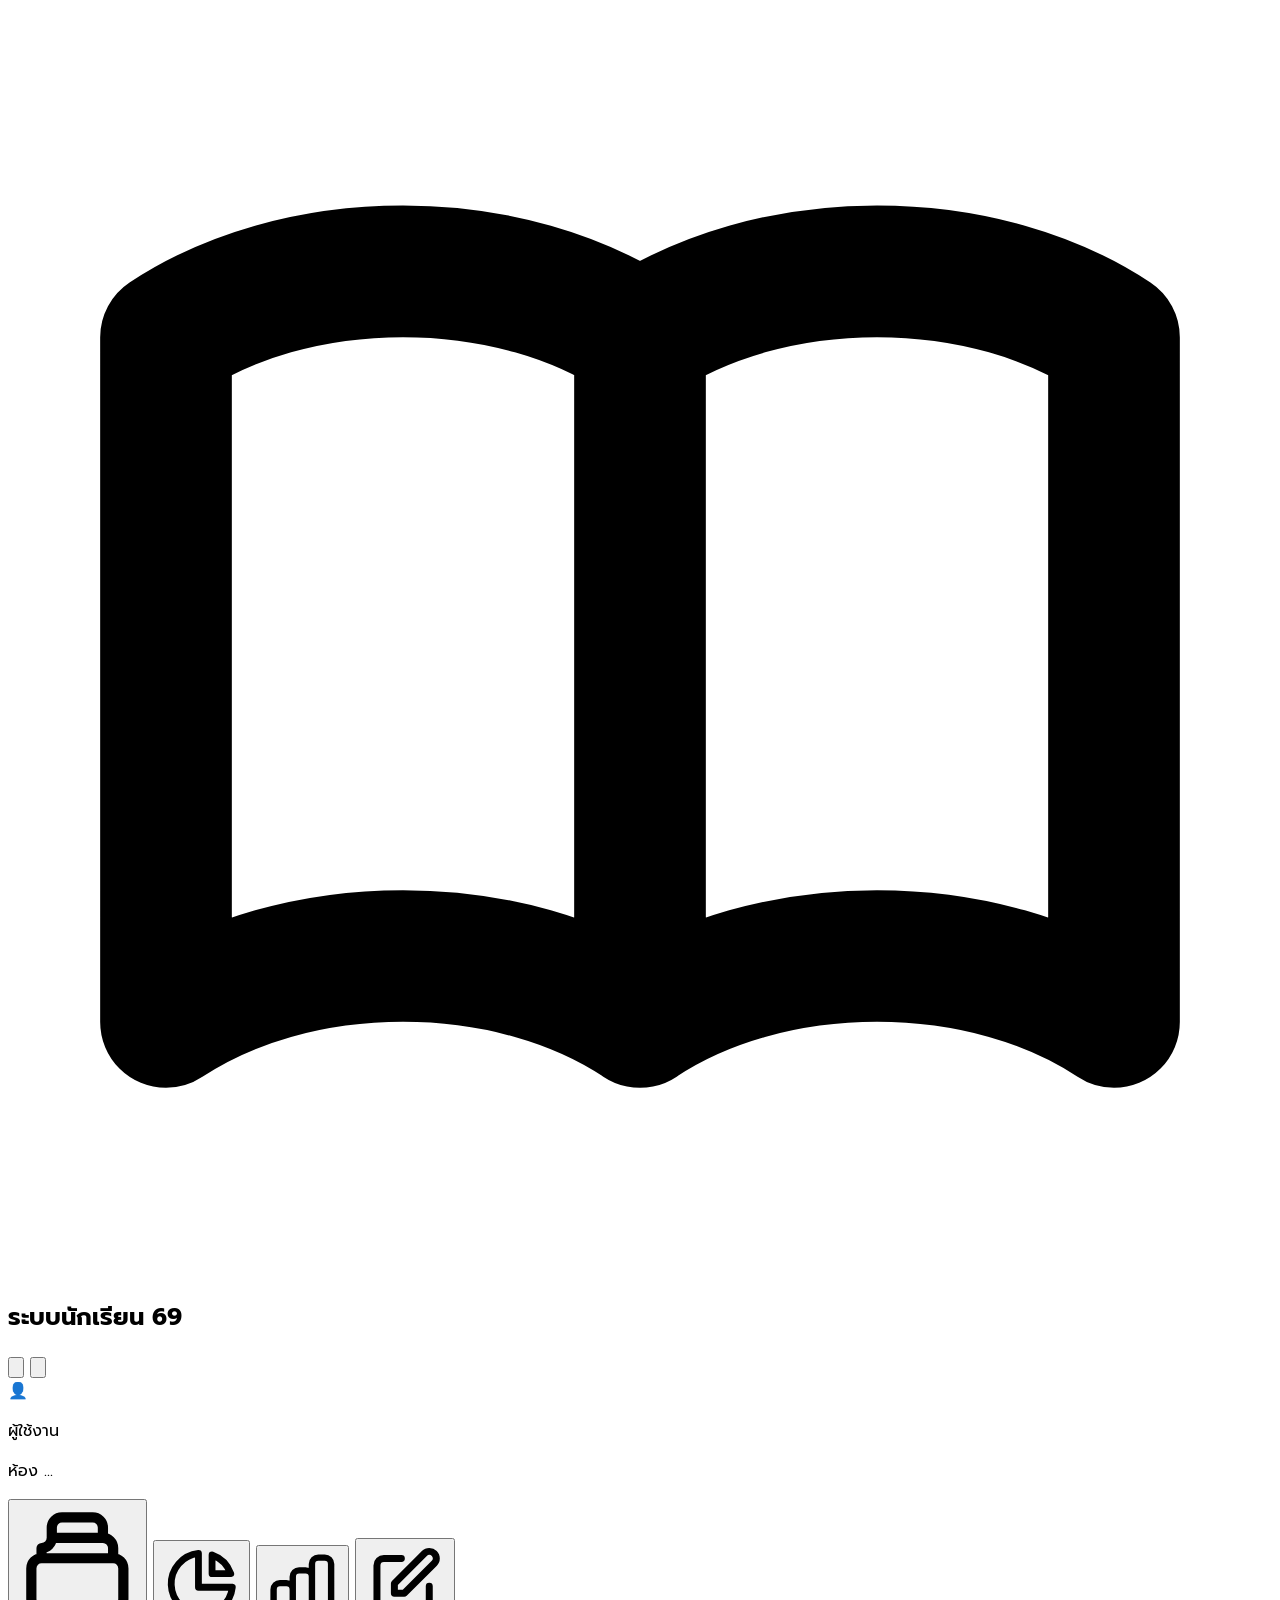
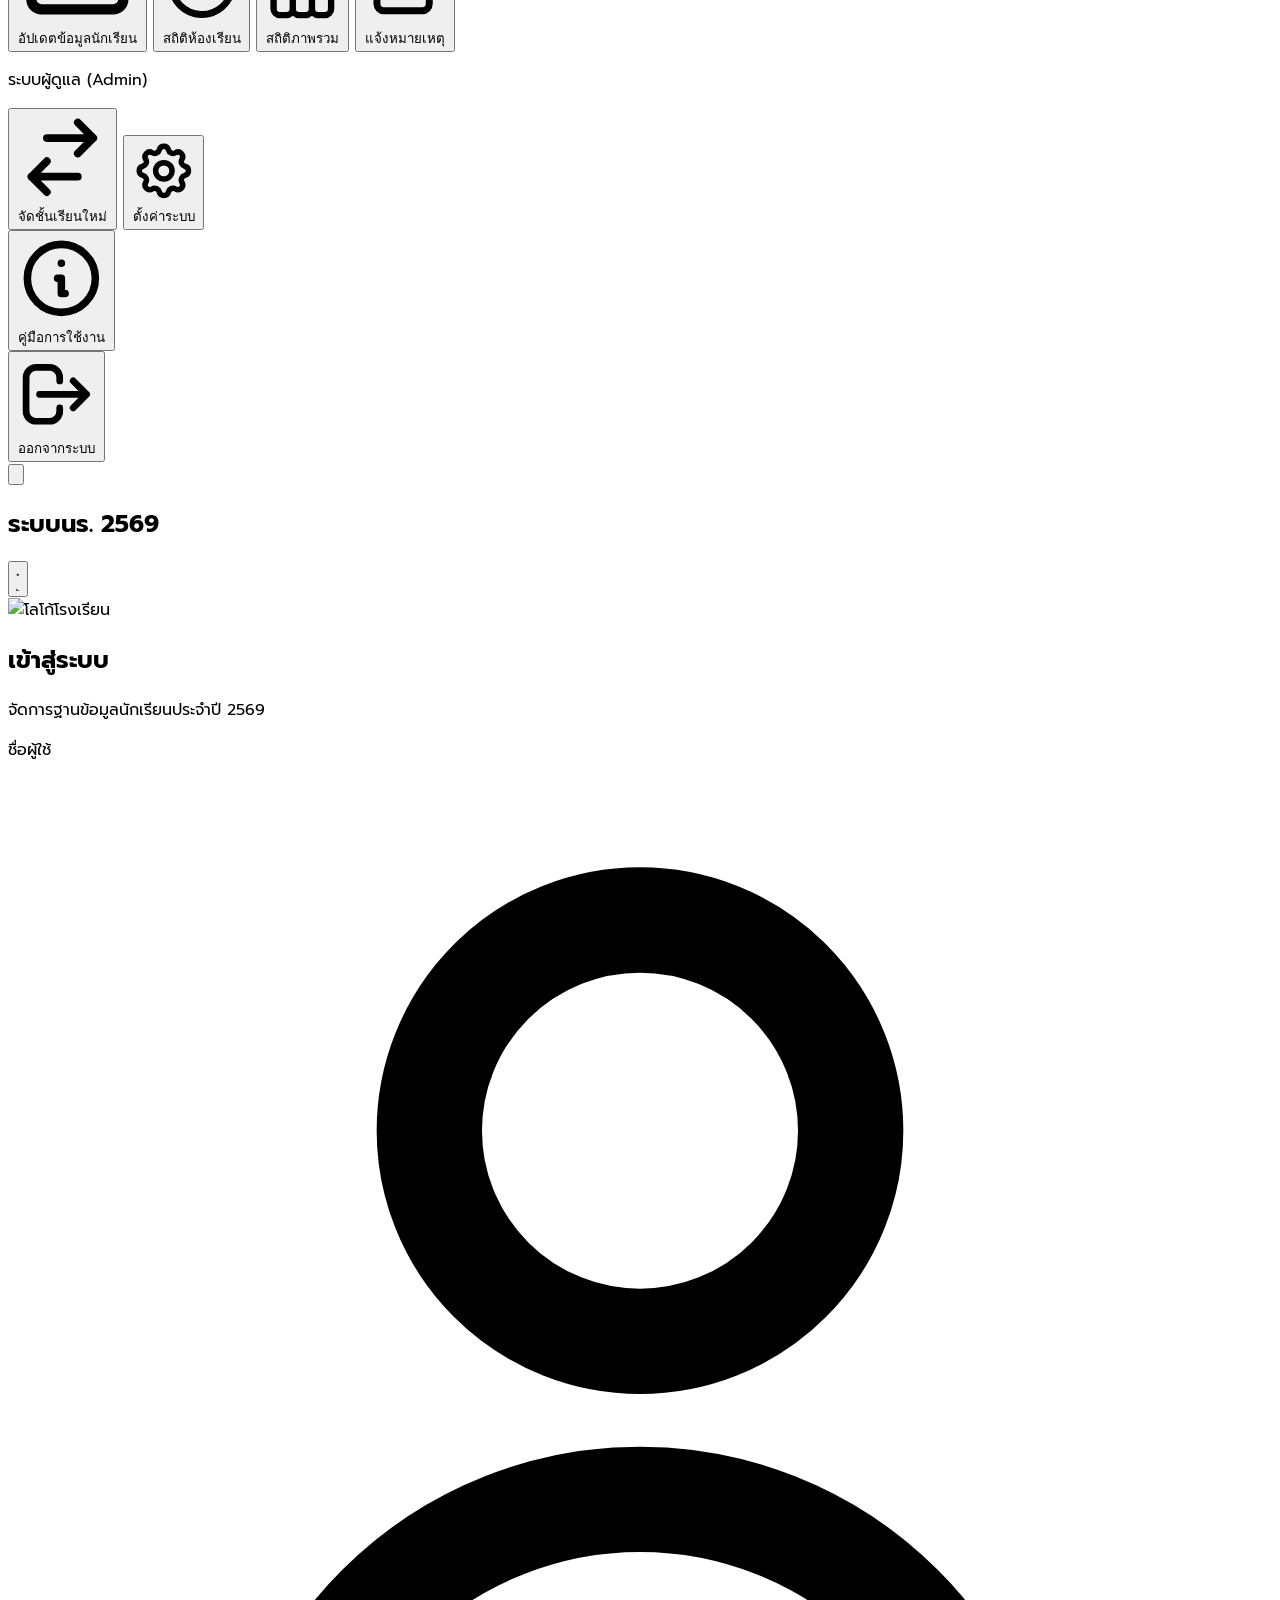
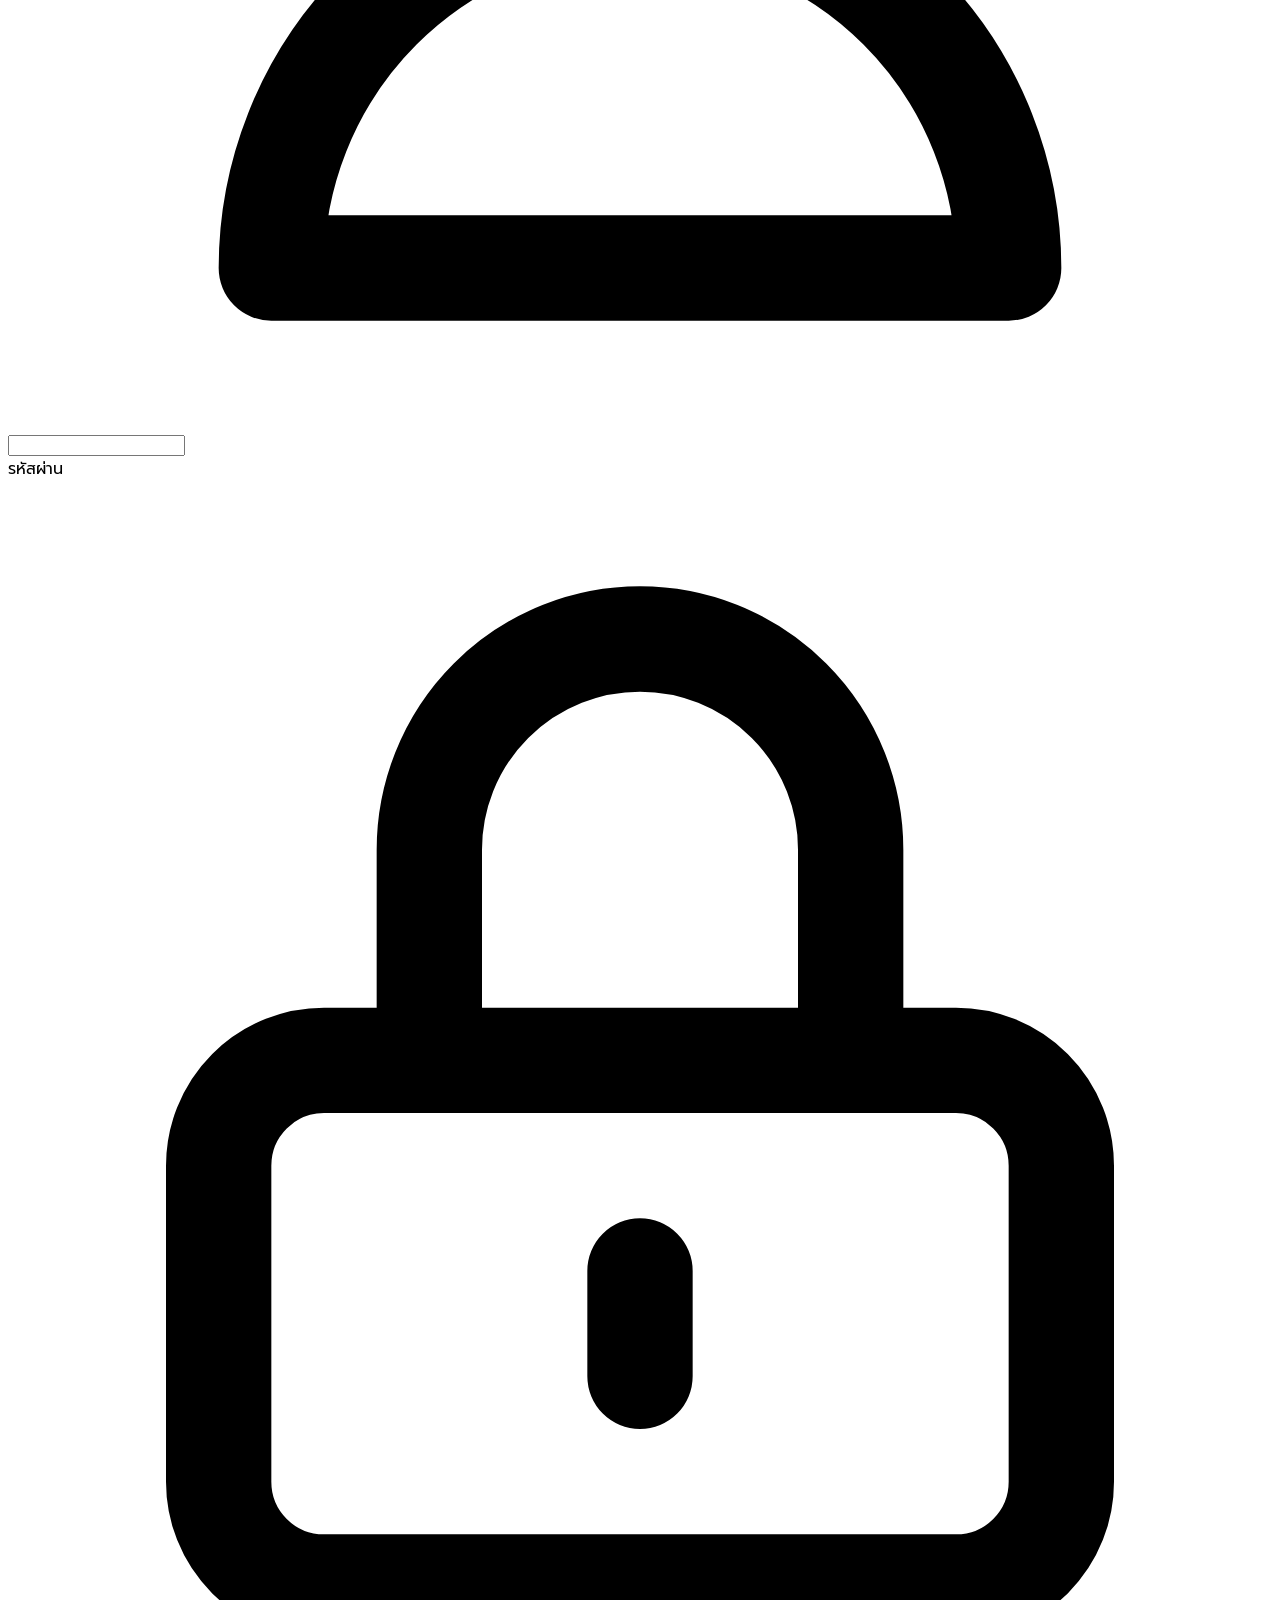
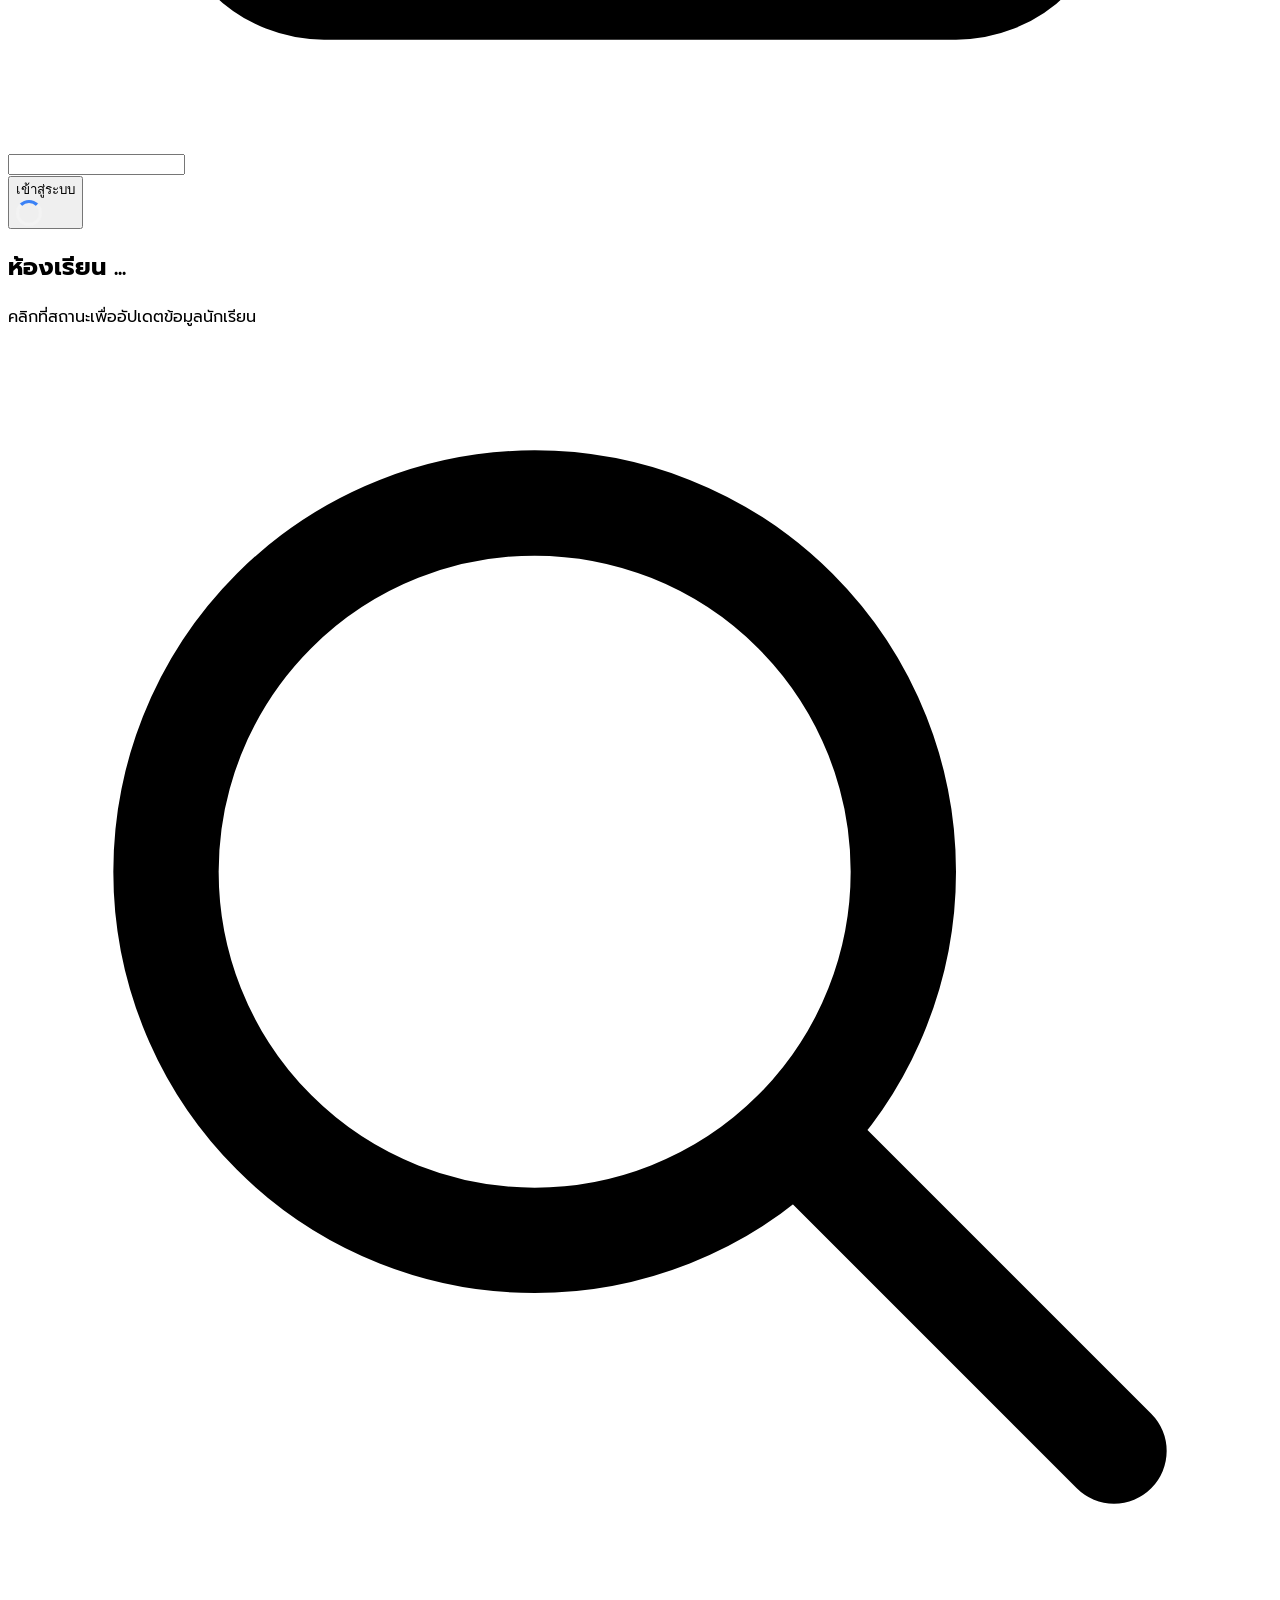
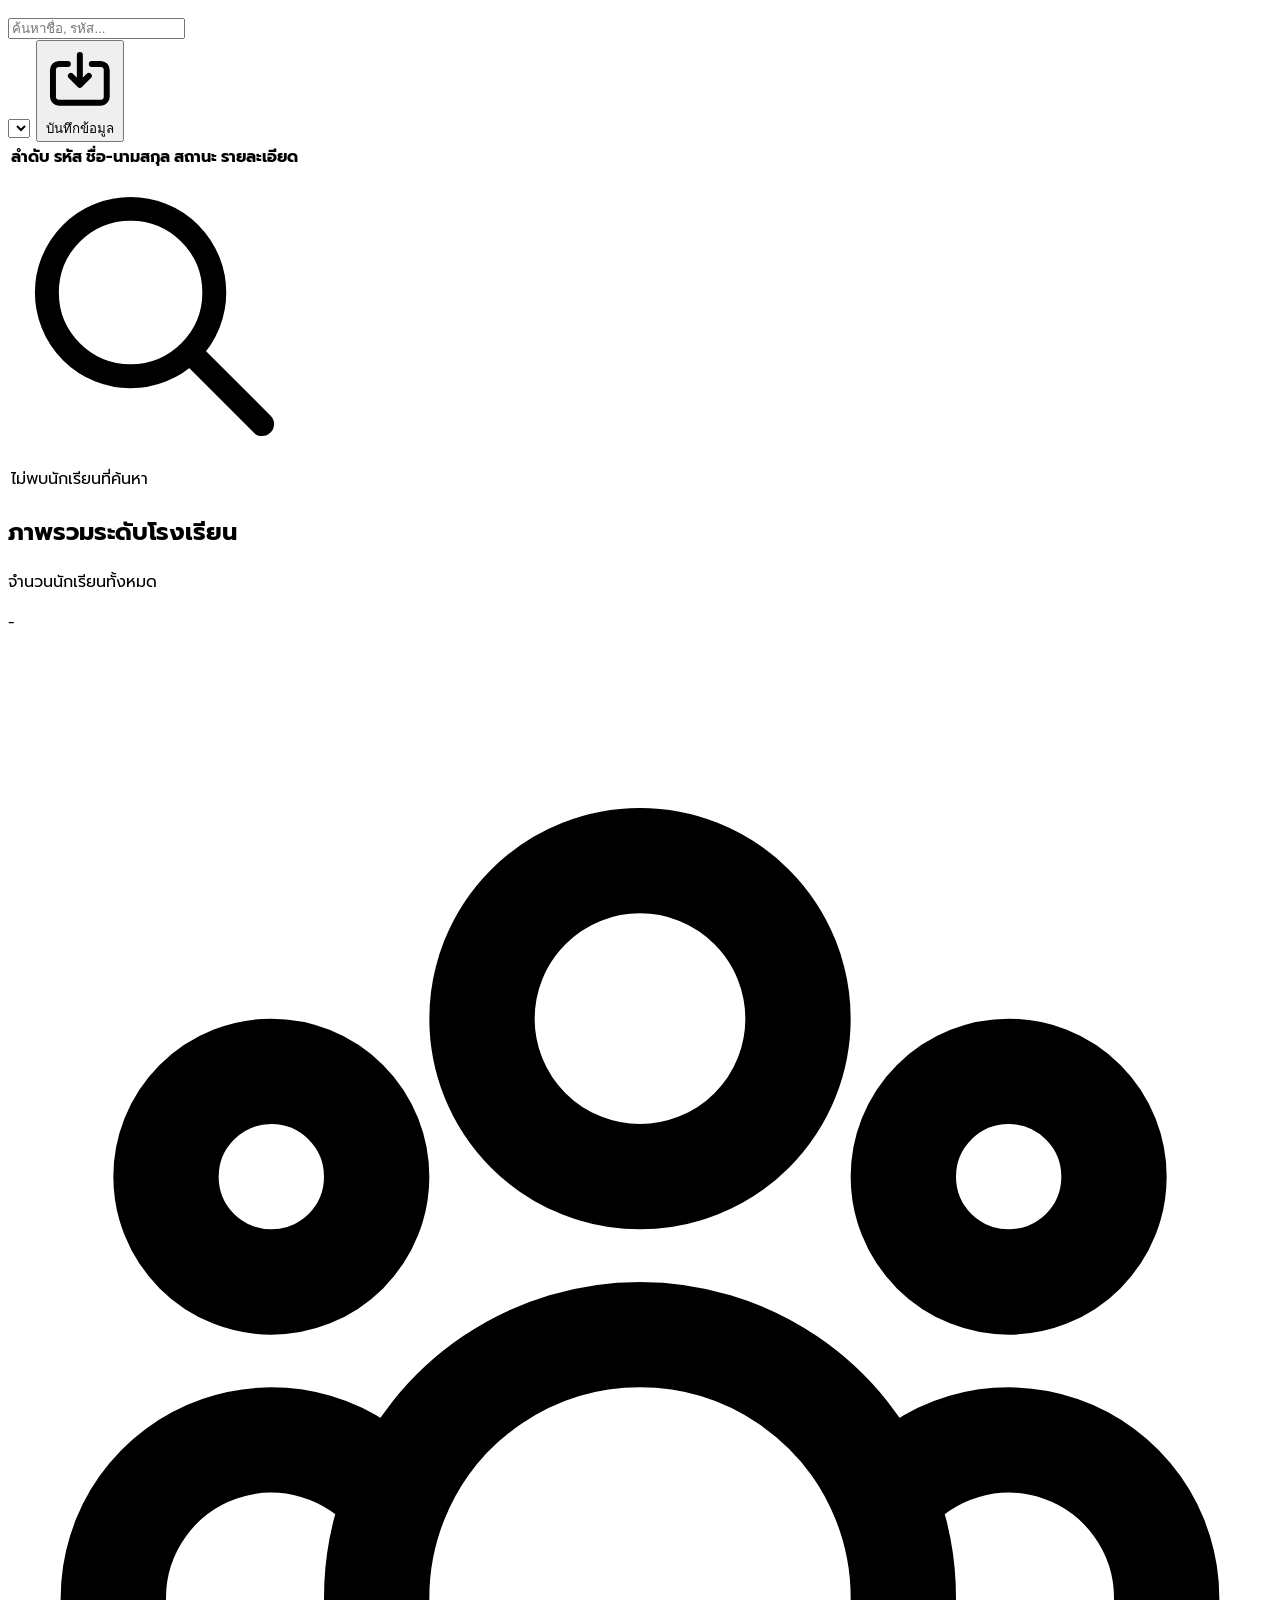
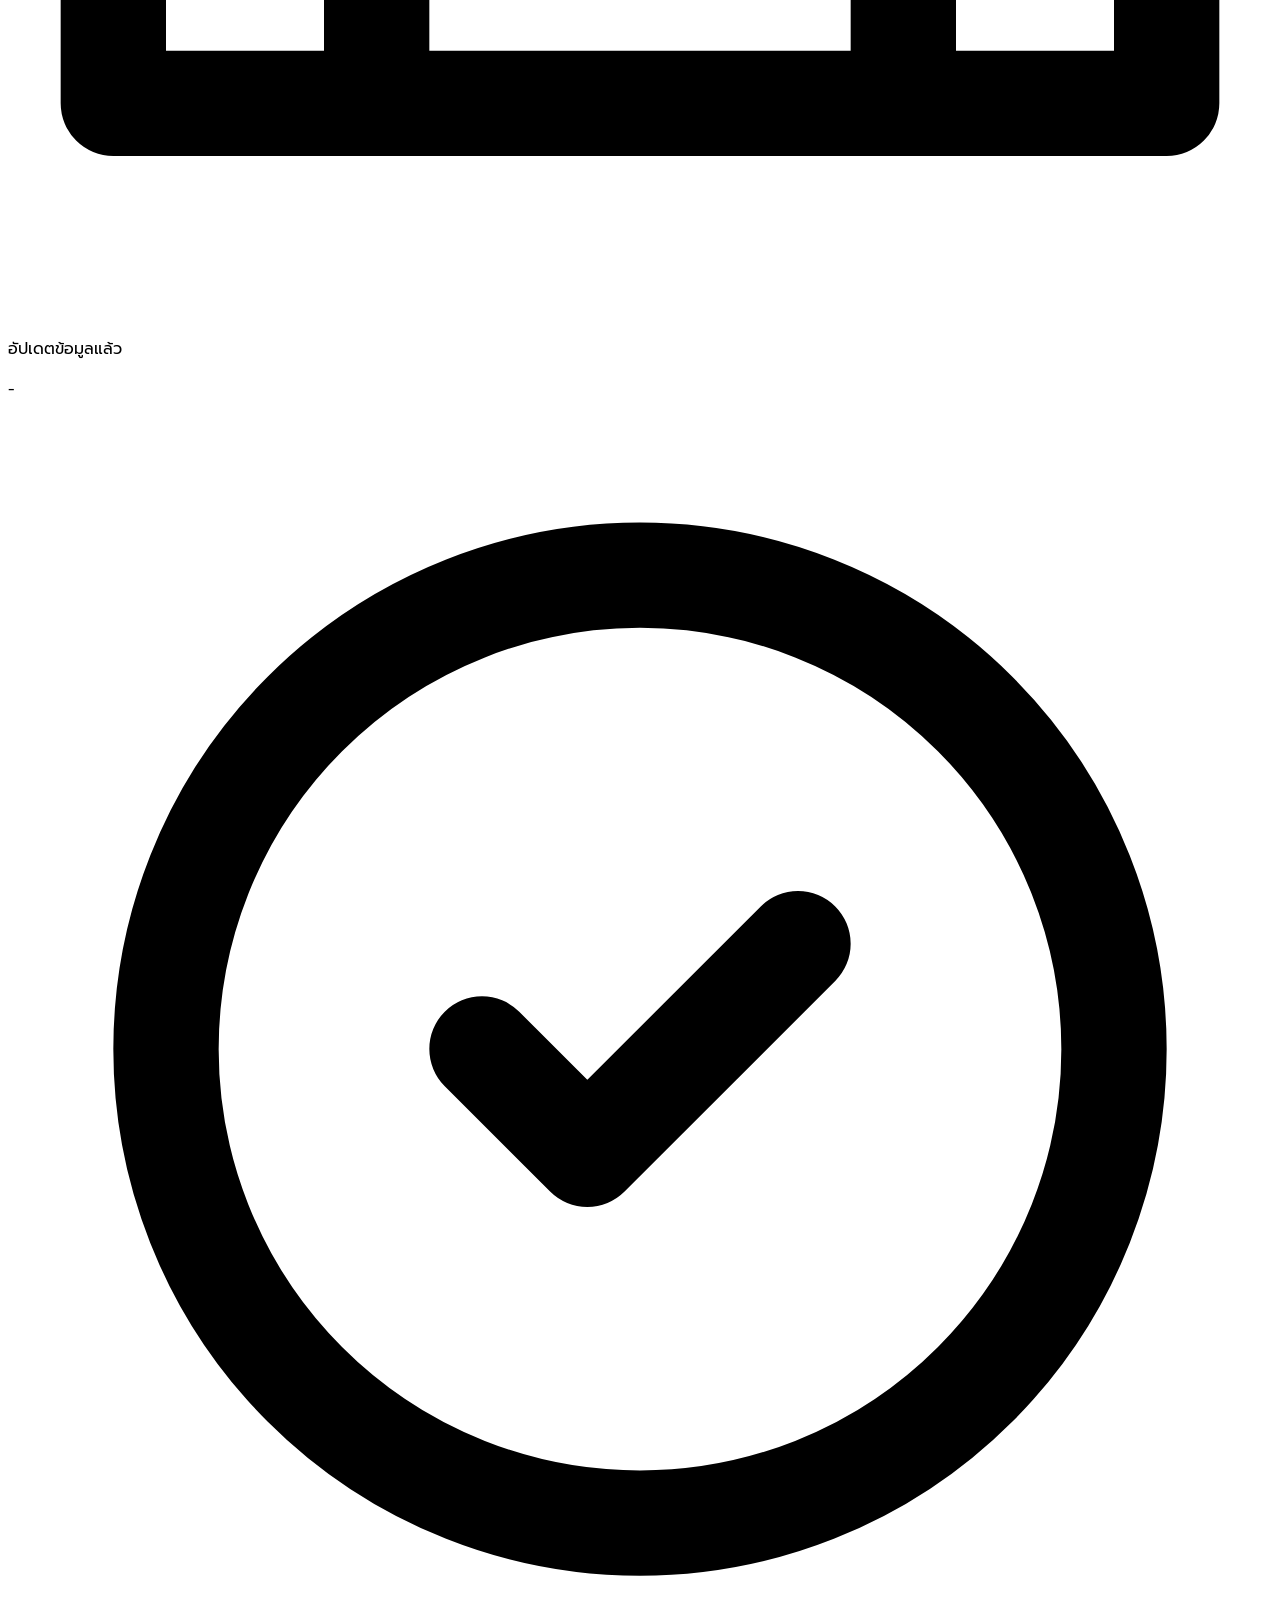
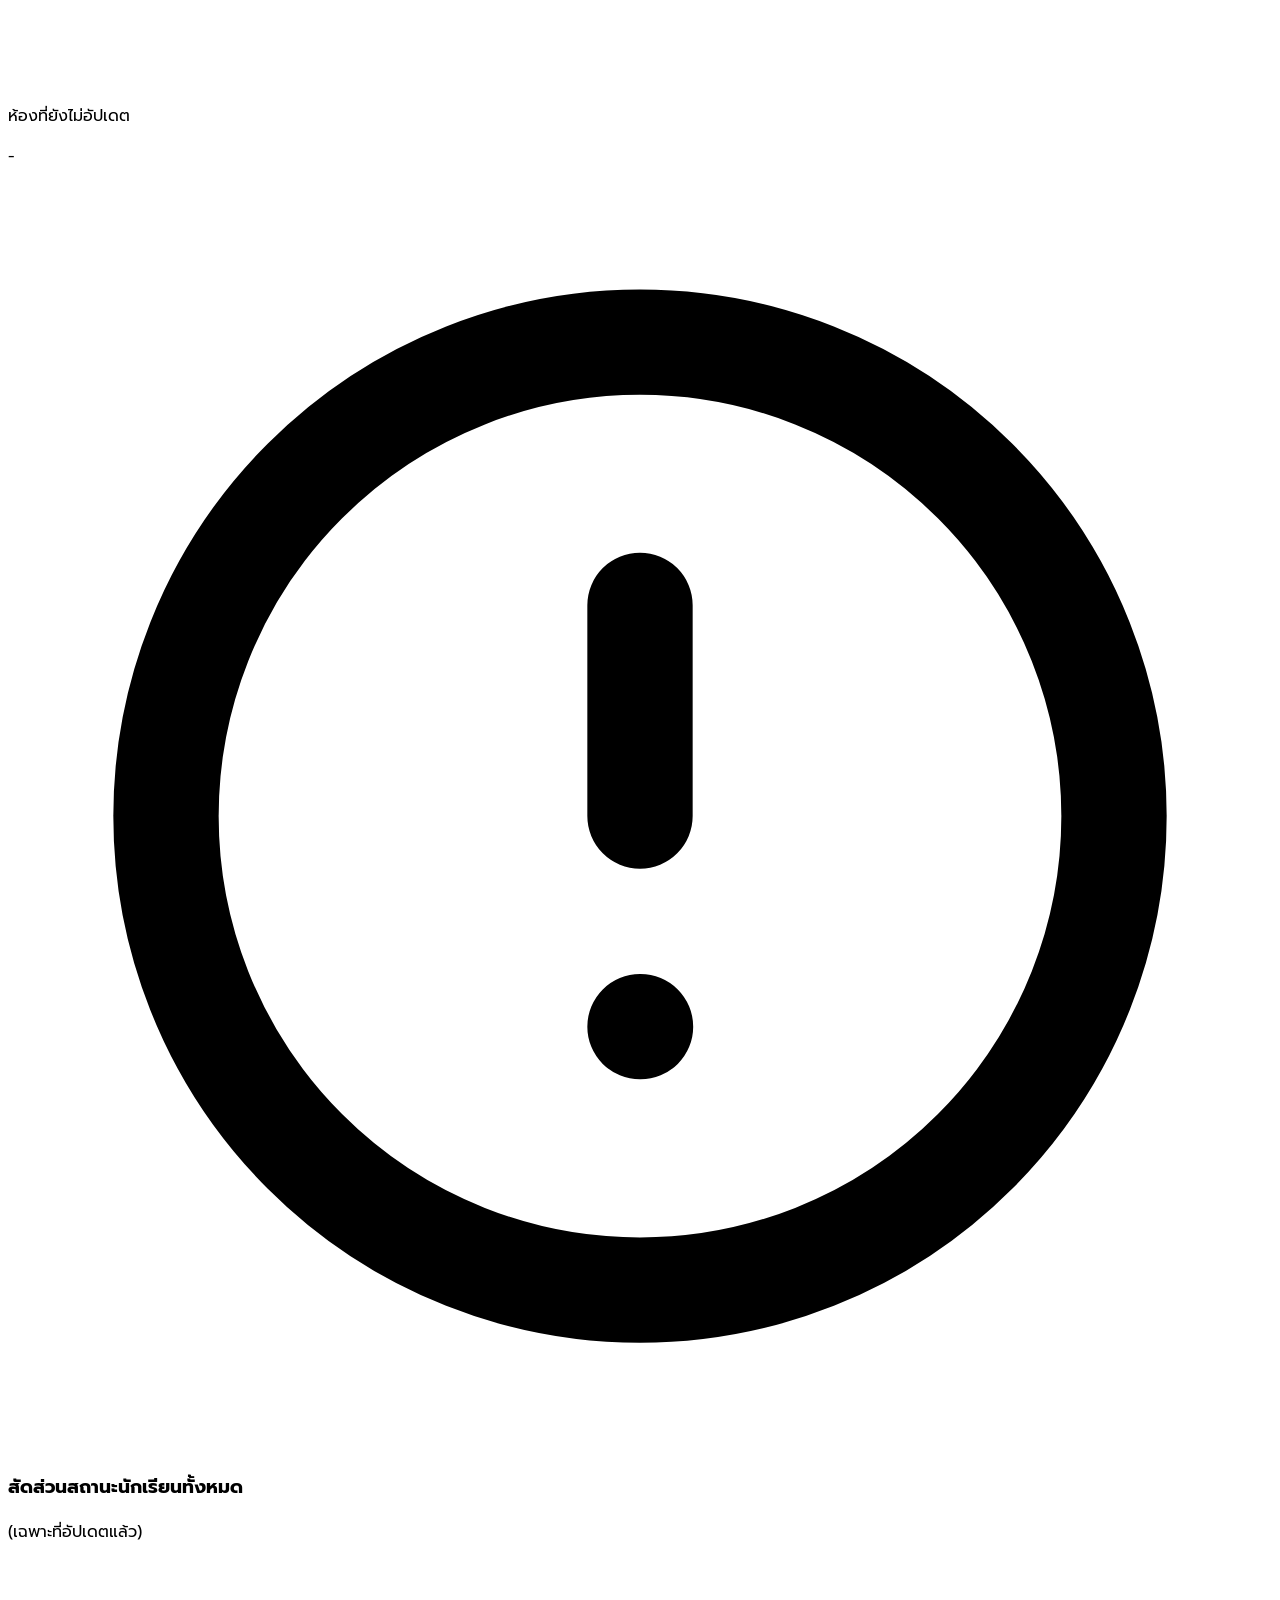
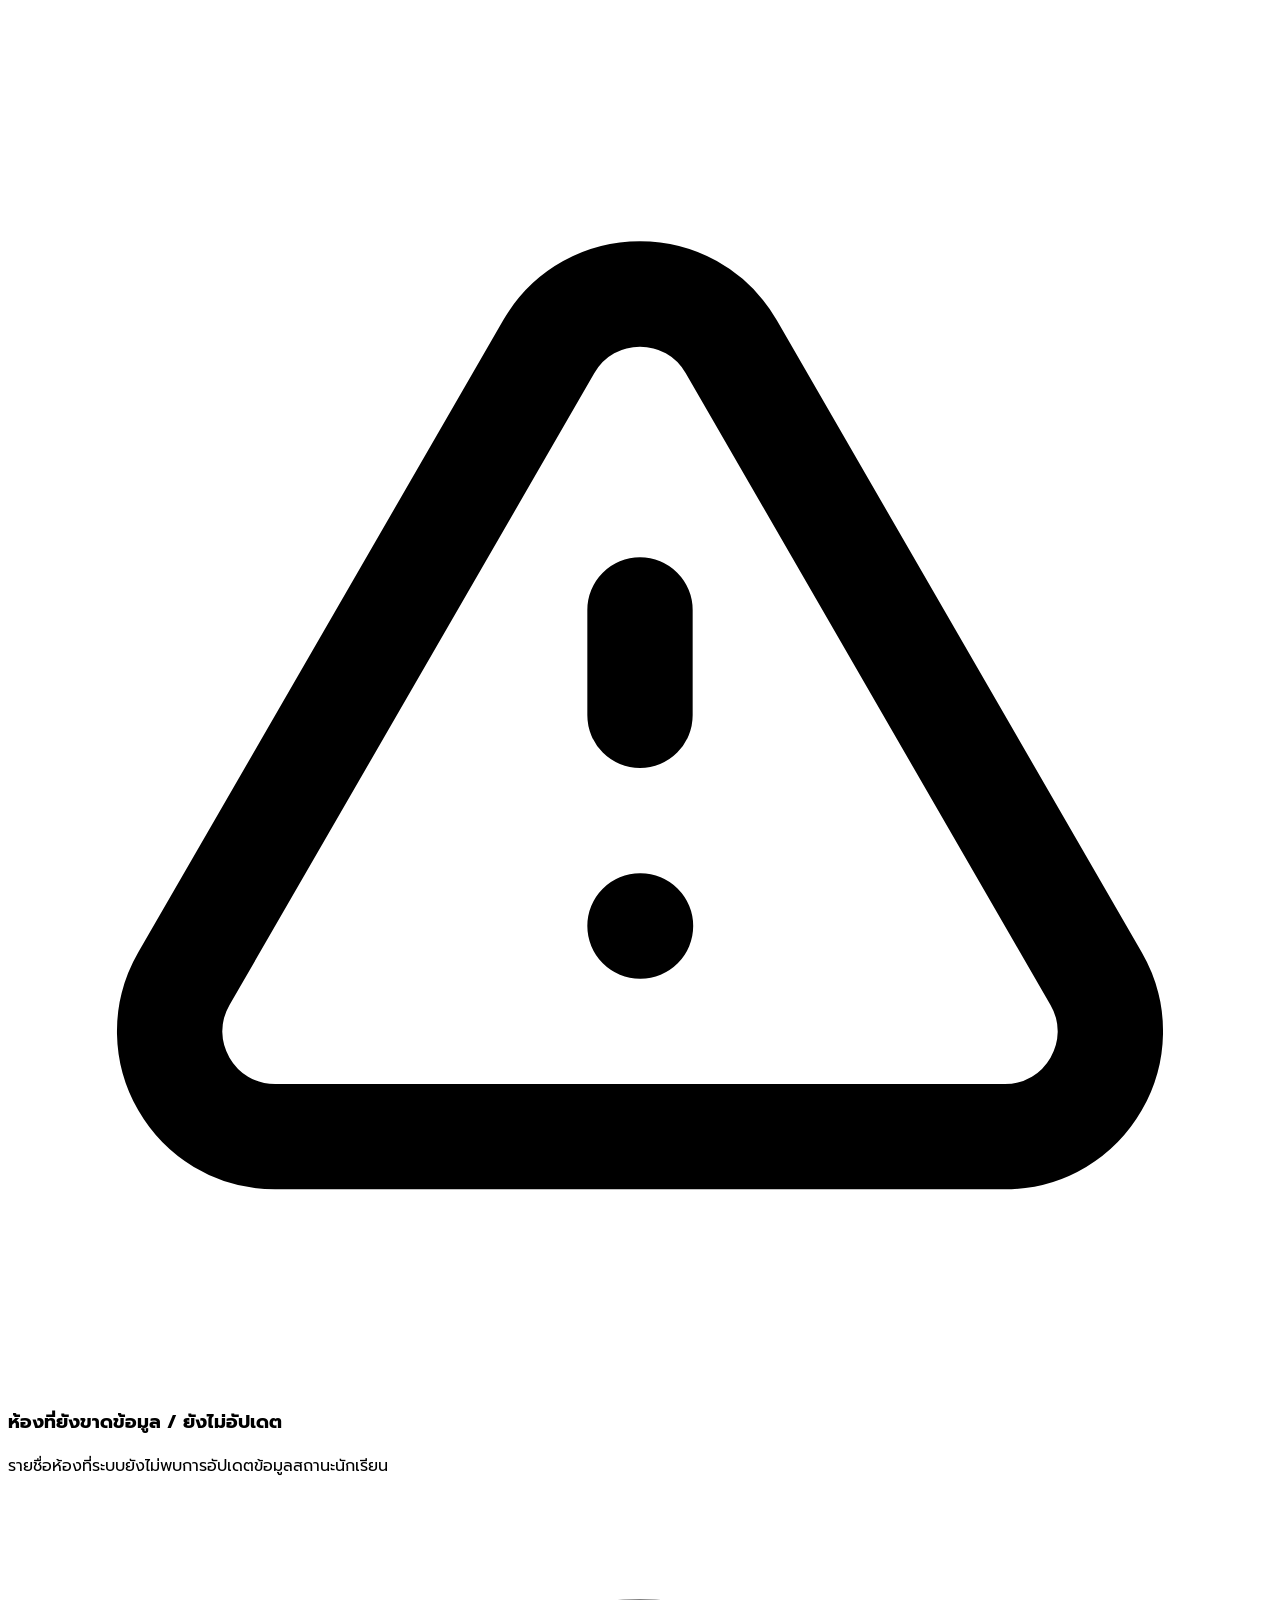
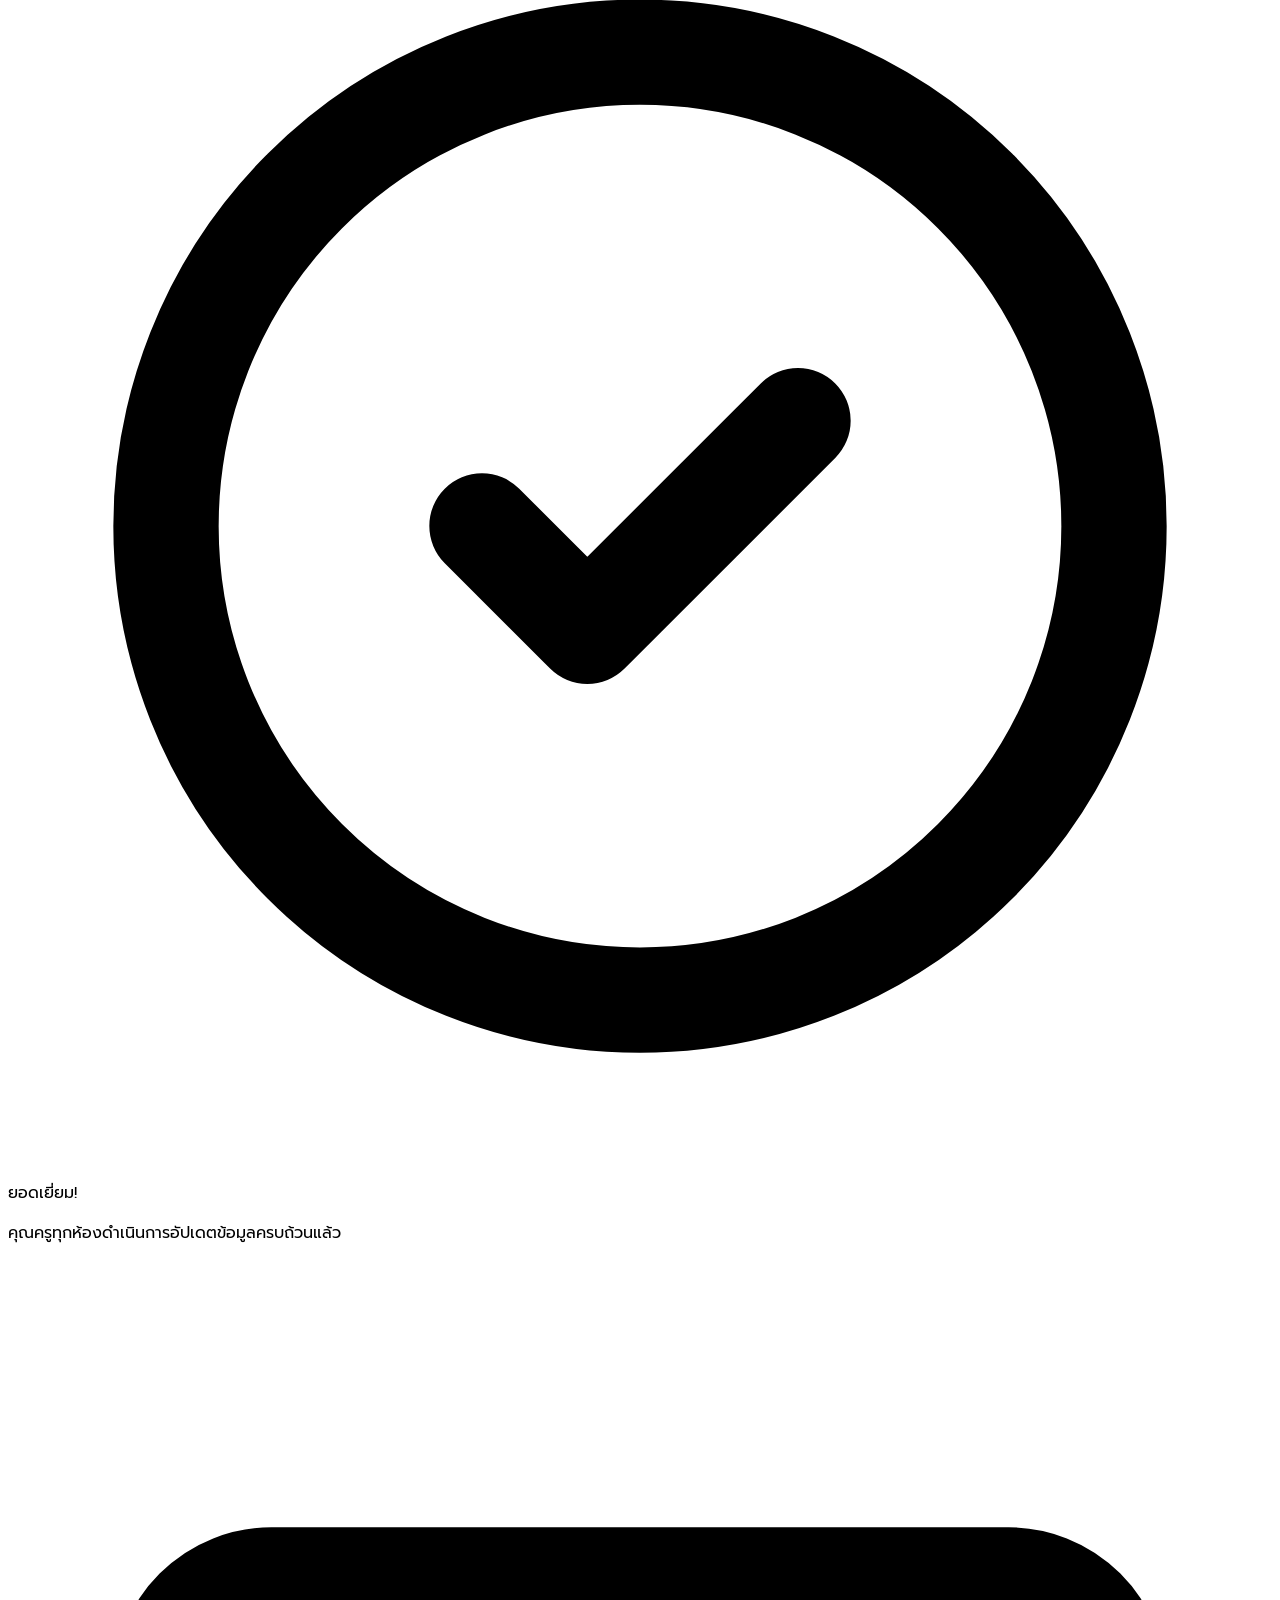
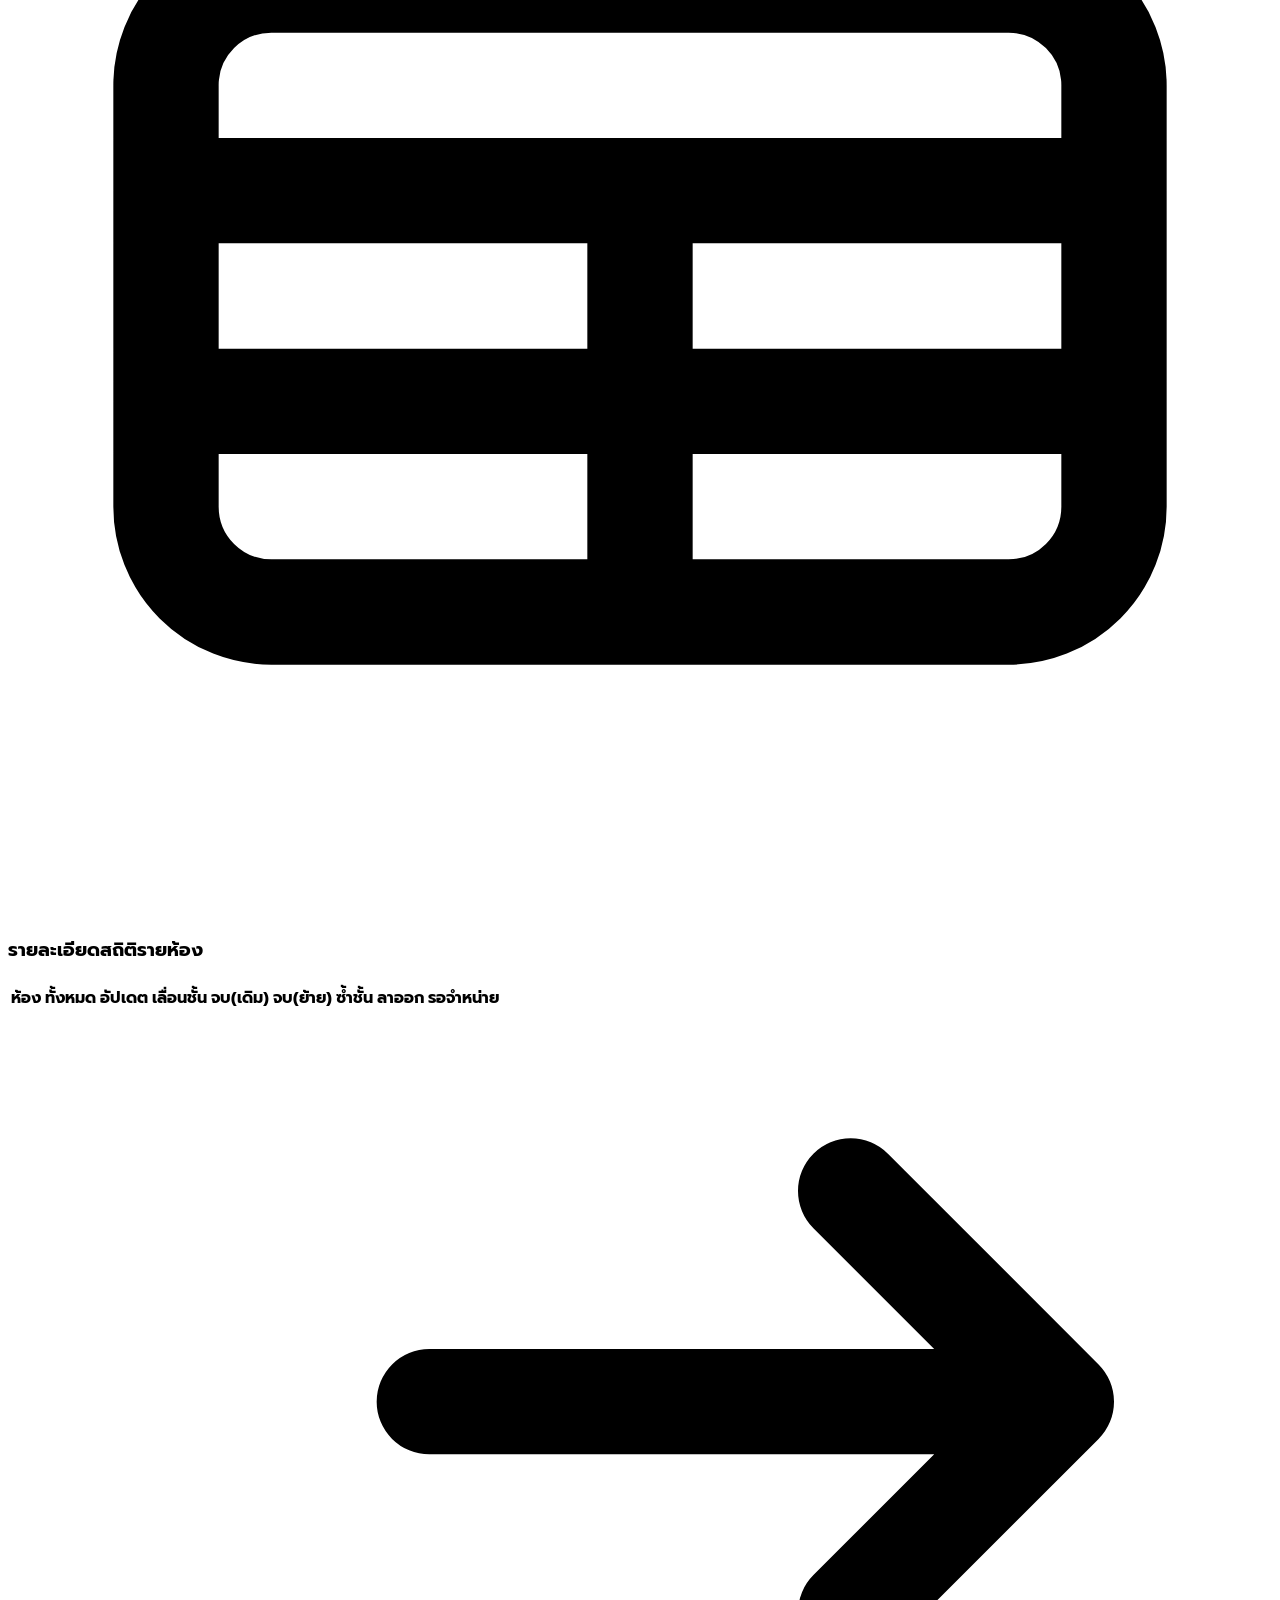
==== commit 0f0732e1: "refactorcode" ====
--- a/index.html
+++ b/index.html
@@ -44,53 +44,7 @@
         .chat-markdown ul { @apply list-disc pl-4 mt-1 space-y-1; }
         .chat-markdown p { @apply mb-1; }
     </style>
-    <style>
-        body { font-family: 'Prompt', sans-serif; }
-        /* Custom Scrollbar */
-        ::-webkit-scrollbar { width: 6px; height: 6px; }
-        ::-webkit-scrollbar-track { background: transparent; }
-        ::-webkit-scrollbar-thumb { background: #cbd5e1; border-radius: 4px; }
-        .dark ::-webkit-scrollbar-thumb { background: #475569; }
-        ::-webkit-scrollbar-thumb:hover { background: #94a3b8; }
-        
-        /* Loader */
-        .loader {
-            border: 3px solid #f3f3f3;
-            border-top: 3px solid #3b82f6;
-            border-radius: 50%;
-            width: 24px;
-            height: 24px;
-            animation: spin 1s linear infinite;
-        }
-        .loader-lg {
-            width: 48px;
-            height: 48px;
-            border-width: 4px;
-        }
-        @keyframes spin { 0% { transform: rotate(0deg); } 100% { transform: rotate(360deg); } }
-
-        /* Animation for Modal */
-        .modal-enter { animation: modalFadeIn 0.3s ease-out forwards; }
-        @keyframes modalFadeIn {
-            from { opacity: 0; transform: scale(0.95) translateY(10px); }
-            to { opacity: 1; transform: scale(1) translateY(0); }
-        }
-
-        /* Sidebar transitions */
-        #sidebar { transition: width 0.3s ease, transform 0.3s ease; }
-        .sidebar-collapsed { width: 4.5rem !important; }
-        .sidebar-text { transition: opacity 0.2s ease; }
-        .sidebar-collapsed .sidebar-text { opacity: 0; display: none; }
-        
-        @media (max-width: 768px) {
-            #sidebar { position: fixed; height: 100%; z-index: 50; transform: translateX(-100%); width: 16rem !important; }
-            #sidebar.mobile-open { transform: translateX(0); }
-            .sidebar-collapsed .sidebar-text { display: block; opacity: 1; } /* Reset for mobile */
-        }
-        
-        /* SweetAlert Custom Font */
-        .swal2-container { font-family: 'Prompt', sans-serif; }
-    </style>
+    <link rel="stylesheet" href="style.css">
 </head>
 <body class="bg-slate-50 text-slate-800 dark:bg-darkbg dark:text-slate-200 transition-colors duration-200 h-screen flex overflow-hidden">
 
@@ -138,6 +92,11 @@
                 <span class="sidebar-text truncate">อัปเดตข้อมูลนักเรียน</span>
             </button>
             
+            <button onclick="switchMenu('summary')" id="menu-summary" class="w-full flex items-center p-3 rounded-xl transition-colors font-medium text-sm group nav-menu text-slate-600 hover:bg-slate-100 dark:text-slate-400 dark:hover:bg-slate-800/50">
+                <svg class="w-5 h-5 mr-3 flex-shrink-0" fill="none" stroke="currentColor" viewBox="0 0 24 24"><path stroke-linecap="round" stroke-linejoin="round" stroke-width="2" d="M11 3.055A9.001 9.001 0 1020.945 13H11V3.055z"></path><path stroke-linecap="round" stroke-linejoin="round" stroke-width="2" d="M20.488 9H15V3.512A9.025 9.025 0 0120.488 9z"></path></svg>
+                <span class="sidebar-text truncate">สถิติห้องเรียน</span>
+            </button>
+
             <button onclick="switchMenu('overview')" id="menu-overview" class="w-full flex items-center p-3 rounded-xl transition-colors font-medium text-sm group nav-menu text-slate-600 hover:bg-slate-100 dark:text-slate-400 dark:hover:bg-slate-800/50">
                 <svg class="w-5 h-5 mr-3 flex-shrink-0" fill="none" stroke="currentColor" viewBox="0 0 24 24"><path stroke-linecap="round" stroke-linejoin="round" stroke-width="2" d="M9 19v-6a2 2 0 00-2-2H5a2 2 0 00-2 2v6a2 2 0 002 2h2a2 2 0 002-2zm0 0V9a2 2 0 012-2h2a2 2 0 012 2v10m-6 0a2 2 0 002 2h2a2 2 0 002-2m0 0V5a2 2 0 012-2h2a2 2 0 012 2v14a2 2 0 01-2 2h-2a2 2 0 01-2-2z"></path></svg>
                 <span class="sidebar-text truncate">สถิติภาพรวม</span>
@@ -287,13 +246,13 @@
                     <div class="overflow-x-auto custom-scrollbar md:px-6">
                         <!-- Table structure adapts to card layout on mobile -->
                         <table id="classroomTable" class="w-full block md:table table-auto border-collapse text-left">
-                            <thead class="hidden md:table-header-group bg-slate-50 dark:bg-slate-800 border-b border-slate-200 dark:border-slate-700">
+                            <thead class="hidden md:table-header-group bg-gradient-to-r from-blue-600 to-indigo-600 dark:from-blue-800 dark:to-indigo-900 text-white shadow-md">
                                 <tr>
-                                    <th class="px-3 py-3 text-xs font-bold text-slate-600 dark:text-slate-300 uppercase tracking-wider">ลำดับ</th>
-                                    <th class="px-3 py-3 text-xs font-bold text-slate-600 dark:text-slate-300 uppercase tracking-wider">รหัส</th>
-                                    <th class="px-3 py-3 text-xs font-bold text-slate-600 dark:text-slate-300 uppercase tracking-wider">ชื่อ-นามสกุล</th>
-                                    <th class="px-3 py-3 text-xs font-bold text-slate-600 dark:text-slate-300 uppercase tracking-wider min-w-[280px]">สถานะ</th>
-                                    <th class="px-3 py-3 text-xs font-bold text-slate-600 dark:text-slate-300 uppercase tracking-wider">รายละเอียด</th>
+                                    <th class="px-4 py-4 text-xs font-bold text-blue-50 uppercase tracking-widest text-center whitespace-nowrap rounded-tl-2xl w-16">ลำดับ</th>
+                                    <th class="px-4 py-4 text-xs font-bold text-blue-50 uppercase tracking-widest whitespace-nowrap text-center">รหัส</th>
+                                    <th class="px-4 py-4 text-xs font-bold text-blue-50 uppercase tracking-widest whitespace-nowrap">ชื่อ-นามสกุล</th>
+                                    <th class="px-4 py-4 text-xs font-bold text-blue-50 uppercase tracking-widest whitespace-nowrap min-w-[320px] text-center">สถานะ</th>
+                                    <th class="px-4 py-4 text-xs font-bold text-blue-50 uppercase tracking-widest whitespace-nowrap rounded-tr-2xl text-center">รายละเอียด</th>
                                 </tr>
                             </thead>
                             <!-- On mobile: space-y-4 creates gap between cards -->
@@ -407,7 +366,7 @@
                 <div class="bg-white dark:bg-darkcard p-5 sm:p-6 rounded-2xl shadow-sm border border-slate-100 dark:border-slate-800">
                     <h2 class="text-xl sm:text-2xl font-extrabold text-slate-800 dark:text-white mb-2 flex items-center">
                         <svg class="w-6 h-6 mr-2 text-indigo-500" fill="none" stroke="currentColor" viewBox="0 0 24 24"><path stroke-linecap="round" stroke-linejoin="round" stroke-width="2" d="M8 7h12m0 0l-4-4m4 4l-4 4m0 6H4m0 0l4 4m-4-4l4-4"></path></svg>
-                        จัดชั้นเรียนใหม่ (เลื่อนชั้น / ซ้ำชั้น)
+                        จัดชั้นเรียนใหม่ (เลื่อนชั้น / ซ้ำชั้น / รอจำหน่าย)
                     </h2>
                     <p class="text-sm text-slate-500 dark:text-slate-400 mb-6">เลือกนักเรียนที่ได้รับการอัปเดตสถานะแล้ว เพื่อจัดเข้าห้องเรียนใหม่ในปีการศึกษาหน้า</p>
 
@@ -523,7 +482,8 @@
                         </div>
                         
                         <div class="text-left space-y-2.5 sm:space-y-3">
-                            <div id="boxPromoted" class="flex items-center justify-between p-3 sm:p-4 bg-blue-50 dark:bg-blue-900/20 rounded-2xl border border-blue-100 dark:border-blue-800/50 transition shadow-sm">
+                            <div id="boxPromoted" onclick="filterByStatus('เลื่อนชั้น')" class="cursor-pointer hover:scale-[1.02] hover:shadow-md active:scale-[0.98] flex items-center justify-between p-3 sm:p-4 bg-blue-50 dark:bg-blue-900/20 rounded-2xl border border-blue-100 dark:border-blue-800/50 transition duration-300 shadow-sm relative group">
+                                <div class="absolute inset-0 bg-white/20 dark:bg-white/5 opacity-0 group-hover:opacity-100 rounded-2xl transition-opacity pointer-events-none"></div>
                                 <div class="flex items-center">
                                     <div class="w-8 h-8 sm:w-10 sm:h-10 rounded-full bg-blue-100 dark:bg-blue-900/50 text-blue-500 flex items-center justify-center mr-3 sm:mr-4 flex-shrink-0">
                                         <svg class="w-4 h-4 sm:w-5 sm:h-5" fill="none" stroke="currentColor" viewBox="0 0 24 24"><path stroke-linecap="round" stroke-linejoin="round" stroke-width="2" d="M13 7h8m0 0v8m0-8l-8 8-4-4-6 6"></path></svg>
@@ -533,7 +493,8 @@
                                 <span class="text-xl sm:text-2xl font-black text-blue-600 dark:text-blue-400" id="statPromoted">0</span>
                             </div>
                             
-                            <div id="boxGradSame" class="flex items-center justify-between p-3 sm:p-4 bg-purple-50 dark:bg-purple-900/20 rounded-2xl border border-purple-100 dark:border-purple-800/50 transition shadow-sm">
+                            <div id="boxGradSame" onclick="filterByStatus('สำเร็จการศึกษา', 'เดิม')" class="cursor-pointer hover:scale-[1.02] hover:shadow-md active:scale-[0.98] flex items-center justify-between p-3 sm:p-4 bg-purple-50 dark:bg-purple-900/20 rounded-2xl border border-purple-100 dark:border-purple-800/50 transition duration-300 shadow-sm relative group">
+                                <div class="absolute inset-0 bg-white/20 dark:bg-white/5 opacity-0 group-hover:opacity-100 rounded-2xl transition-opacity pointer-events-none"></div>
                                 <div class="flex items-center">
                                     <div class="w-8 h-8 sm:w-10 sm:h-10 rounded-full bg-purple-100 dark:bg-purple-900/50 text-purple-500 flex items-center justify-center mr-3 sm:mr-4 flex-shrink-0">
                                         <svg class="w-4 h-4 sm:w-5 sm:h-5" fill="none" stroke="currentColor" viewBox="0 0 24 24"><path stroke-linecap="round" stroke-linejoin="round" stroke-width="2" d="M21 13.255A23.931 23.931 0 0112 15c-3.183 0-6.22-.62-9-1.745M16 6V4a2 2 0 00-2-2h-4a2 2 0 00-2 2v2m4 6h.01M5 20h14a2 2 0 002-2V8a2 2 0 00-2-2H5a2 2 0 00-2 2v10a2 2 0 002 2z"></path></svg>
@@ -543,7 +504,8 @@
                                 <span class="text-xl sm:text-2xl font-black text-purple-600 dark:text-purple-400" id="statGradSame">0</span>
                             </div>
 
-                            <div id="boxGradDiff" class="flex items-center justify-between p-3 sm:p-4 bg-fuchsia-50 dark:bg-fuchsia-900/20 rounded-2xl border border-fuchsia-100 dark:border-fuchsia-800/50 transition shadow-sm">
+                            <div id="boxGradDiff" onclick="filterByStatus('สำเร็จการศึกษา', 'ย้าย')" class="cursor-pointer hover:scale-[1.02] hover:shadow-md active:scale-[0.98] flex items-center justify-between p-3 sm:p-4 bg-fuchsia-50 dark:bg-fuchsia-900/20 rounded-2xl border border-fuchsia-100 dark:border-fuchsia-800/50 transition duration-300 shadow-sm relative group">
+                                <div class="absolute inset-0 bg-white/20 dark:bg-white/5 opacity-0 group-hover:opacity-100 rounded-2xl transition-opacity pointer-events-none"></div>
                                 <div class="flex items-center">
                                     <div class="w-8 h-8 sm:w-10 sm:h-10 rounded-full bg-fuchsia-100 dark:bg-fuchsia-900/50 text-fuchsia-500 flex items-center justify-center mr-3 sm:mr-4 flex-shrink-0">
                                         <svg class="w-4 h-4 sm:w-5 sm:h-5" fill="none" stroke="currentColor" viewBox="0 0 24 24"><path stroke-linecap="round" stroke-linejoin="round" stroke-width="2" d="M19 21V5a2 2 0 00-2-2H7a2 2 0 00-2 2v16m14 0h2m-2 0h-5m-9 0H3m2 0h5M9 7h1m-1 4h1m4-4h1m-1 4h1m-5 10v-5a1 1 0 011-1h2a1 1 0 011 1v5m-4 0h4"></path></svg>
@@ -553,7 +515,8 @@
                                 <span class="text-xl sm:text-2xl font-black text-fuchsia-600 dark:text-fuchsia-400" id="statGradDiff">0</span>
                             </div>
 
-                            <div id="boxRetained" class="flex items-center justify-between p-3 sm:p-4 bg-amber-50 dark:bg-amber-900/20 rounded-2xl border border-amber-100 dark:border-amber-800/50 transition shadow-sm">
+                            <div id="boxRetained" onclick="filterByStatus('ซ้ำชั้น')" class="cursor-pointer hover:scale-[1.02] hover:shadow-md active:scale-[0.98] flex items-center justify-between p-3 sm:p-4 bg-amber-50 dark:bg-amber-900/20 rounded-2xl border border-amber-100 dark:border-amber-800/50 transition duration-300 shadow-sm relative group">
+                                <div class="absolute inset-0 bg-white/20 dark:bg-white/5 opacity-0 group-hover:opacity-100 rounded-2xl transition-opacity pointer-events-none"></div>
                                 <div class="flex items-center">
                                     <div class="w-8 h-8 sm:w-10 sm:h-10 rounded-full bg-amber-100 dark:bg-amber-900/50 text-amber-500 flex items-center justify-center mr-3 sm:mr-4 flex-shrink-0">
                                         <svg class="w-4 h-4 sm:w-5 sm:h-5" fill="none" stroke="currentColor" viewBox="0 0 24 24"><path stroke-linecap="round" stroke-linejoin="round" stroke-width="2" d="M4 4v5h.582m15.356 2A8.001 8.001 0 004.582 9m0 0H9m11 11v-5h-.581m0 0a8.003 8.003 0 01-15.357-2m15.357 2H15"></path></svg>
@@ -563,7 +526,8 @@
                                 <span class="text-xl sm:text-2xl font-black text-amber-600 dark:text-amber-400" id="statRetained">0</span>
                             </div>
 
-                            <div id="boxLeft" class="flex items-center justify-between p-3 sm:p-4 bg-rose-50 dark:bg-rose-900/20 rounded-2xl border border-rose-100 dark:border-rose-800/50 transition shadow-sm">
+                            <div id="boxLeft" onclick="filterByStatus('ย้าย/ลาออก')" class="cursor-pointer hover:scale-[1.02] hover:shadow-md active:scale-[0.98] flex items-center justify-between p-3 sm:p-4 bg-rose-50 dark:bg-rose-900/20 rounded-2xl border border-rose-100 dark:border-rose-800/50 transition duration-300 shadow-sm relative group">
+                                <div class="absolute inset-0 bg-white/20 dark:bg-white/5 opacity-0 group-hover:opacity-100 rounded-2xl transition-opacity pointer-events-none"></div>
                                 <div class="flex items-center">
                                     <div class="w-8 h-8 sm:w-10 sm:h-10 rounded-full bg-rose-100 dark:bg-rose-900/50 text-rose-500 flex items-center justify-center mr-3 sm:mr-4 flex-shrink-0">
                                         <svg class="w-4 h-4 sm:w-5 sm:h-5" fill="none" stroke="currentColor" viewBox="0 0 24 24"><path stroke-linecap="round" stroke-linejoin="round" stroke-width="2" d="M17 16l4-4m0 0l-4-4m4 4H7m6 4v1a3 3 0 01-3 3H6a3 3 0 01-3-3V7a3 3 0 013-3h4a3 3 0 013 3v1"></path></svg>
@@ -573,7 +537,8 @@
                                 <span class="text-xl sm:text-2xl font-black text-rose-600 dark:text-rose-400" id="statLeft">0</span>
                             </div>
 
-                            <div id="boxPendingRemove" class="flex items-center justify-between p-3 sm:p-4 bg-zinc-50 dark:bg-zinc-900/40 rounded-2xl border border-zinc-200 dark:border-zinc-700 transition shadow-sm">
+                            <div id="boxPendingRemove" onclick="filterByStatus('รอจำหน่าย')" class="cursor-pointer hover:scale-[1.02] hover:shadow-md active:scale-[0.98] flex items-center justify-between p-3 sm:p-4 bg-zinc-50 dark:bg-zinc-900/40 rounded-2xl border border-zinc-200 dark:border-zinc-700 transition duration-300 shadow-sm relative group">
+                                <div class="absolute inset-0 bg-white/20 dark:bg-white/5 opacity-0 group-hover:opacity-100 rounded-2xl transition-opacity pointer-events-none"></div>
                                 <div class="flex items-center">
                                     <div class="w-8 h-8 sm:w-10 sm:h-10 rounded-full bg-zinc-200 dark:bg-zinc-800 text-zinc-600 dark:text-zinc-400 flex items-center justify-center mr-3 sm:mr-4 flex-shrink-0">
                                         <svg class="w-4 h-4 sm:w-5 sm:h-5" fill="none" stroke="currentColor" viewBox="0 0 24 24"><path stroke-linecap="round" stroke-linejoin="round" stroke-width="2" d="M13 7a4 4 0 11-8 0 4 4 0 018 0zM9 14a6 6 0 00-6 6v1h12v-1a6 6 0 00-6-6zM17 11h4"></path></svg>
@@ -582,6 +547,32 @@
                                 </div>
                                 <span class="text-xl sm:text-2xl font-black text-zinc-600 dark:text-zinc-400" id="statPendingRemove">0</span>
                             </div>
+                        </div>
+                    </div>
+
+                    <!-- Filtered List in Summary -->
+                    <div id="summaryFilteredListContainer" class="w-full mt-8 hidden bg-slate-50 dark:bg-slate-800/30 rounded-2xl border border-slate-200 dark:border-slate-700 p-4 sm:p-6 text-left relative z-10">
+                        <div class="flex justify-between items-center mb-4">
+                            <h3 class="font-bold text-lg sm:text-xl text-slate-800 dark:text-white flex items-center">
+                                <svg class="w-5 h-5 sm:w-6 sm:h-6 mr-2 text-indigo-500" fill="none" stroke="currentColor" viewBox="0 0 24 24"><path stroke-linecap="round" stroke-linejoin="round" stroke-width="2" d="M12 4.354a4 4 0 110 5.292M15 21H3v-1a6 6 0 0112 0v1zm0 0h6v-1a6 6 0 00-9-5.197M13 7a4 4 0 11-8 0 4 4 0 018 0z"></path></svg>
+                                รายชื่อ: <span id="summaryFilteredTitle" class="ml-2 text-indigo-600 dark:text-indigo-400"></span>
+                            </h3>
+                            <button onclick="document.getElementById('summaryFilteredListContainer').classList.add('hidden')" class="text-slate-400 hover:text-slate-600 dark:hover:text-slate-200 bg-white dark:bg-slate-800 p-1.5 rounded-full shadow-sm border border-slate-200 dark:border-slate-700">
+                                <svg class="w-5 h-5" fill="none" stroke="currentColor" viewBox="0 0 24 24"><path stroke-linecap="round" stroke-linejoin="round" stroke-width="2" d="M6 18L18 6M6 6l12 12"></path></svg>
+                            </button>
+                        </div>
+                        <div class="overflow-x-auto custom-scrollbar bg-white dark:bg-darkcard rounded-xl border border-slate-200 dark:border-slate-700">
+                            <table class="w-full table-auto border-collapse text-left whitespace-nowrap">
+                                <thead class="bg-indigo-50 dark:bg-indigo-900/30 border-b border-indigo-100 dark:border-indigo-800">
+                                    <tr>
+                                        <th class="px-4 py-3 text-xs font-bold text-indigo-800 dark:text-indigo-300 uppercase text-center w-16">ลำดับ</th>
+                                        <th class="px-4 py-3 text-xs font-bold text-indigo-800 dark:text-indigo-300 uppercase w-32 content-center">รหัส</th>
+                                        <th class="px-4 py-3 text-xs font-bold text-indigo-800 dark:text-indigo-300 uppercase">ชื่อ-นามสกุล</th>
+                                    </tr>
+                                </thead>
+                                <tbody id="summaryFilteredTbody" class="divide-y divide-slate-100 dark:divide-slate-800/50">
+                                </tbody>
+                            </table>
                         </div>
                     </div>
 
@@ -688,10 +679,8 @@
     <!-- ============================================== -->
     <!-- AI Chat Widget -->
     <!-- ============================================== -->
-    <div id="ai-chat-widget" class="fixed bottom-6 right-6 z-[9999] flex flex-col items-end">
-        <!-- Chat Window -->
+<div id="ai-chat-widget" class="fixed bottom-6 right-6 z-[9999] flex flex-col items-end">
         <div id="ai-chat-window" class="hidden w-[90vw] sm:w-96 max-h-[70vh] sm:max-h-[500px] h-[500px] bg-white rounded-2xl shadow-[0_10px_40px_rgba(0,0,0,0.15)] border border-brand-100 flex-col mb-4 overflow-hidden transition-all transform origin-bottom-right">
-            <!-- Header -->
             <div class="bg-gradient-to-r from-brand-600 to-indigo-600 p-4 text-white flex justify-between items-center shadow-md">
                 <div class="flex items-center gap-3">
                     <div class="bg-white/20 p-1.5 rounded-lg backdrop-blur-sm">
@@ -710,9 +699,7 @@
                 </button>
             </div>
             
-            <!-- Messages Area -->
             <div id="ai-chat-messages" class="flex-1 p-4 overflow-y-auto bg-[#f8fafc] flex flex-col gap-4 custom-scrollbar">
-                <!-- Default AI Greeting -->
                 <div class="self-start flex flex-col gap-1 w-full max-w-[85%]">
                     <div class="flex items-center gap-2 ml-1">
                         <div class="w-6 h-6 rounded-full bg-brand-100 text-brand-600 flex items-center justify-center">
@@ -721,12 +708,11 @@
                         <span class="text-[10px] font-medium text-gray-400">AI Assistant</span>
                     </div>
                     <div class="bg-white border border-gray-200 text-gray-700 px-4 py-3 rounded-2xl rounded-tl-sm text-[13px] shadow-sm chat-markdown">
-                        สวัสดีค่ะ 🙏 ฉันคือ AI ผู้ช่วยสำหรับ <b>เจ้าหน้าที่ธุรการโรงเรียนชุมชนวัดไทยงาม</b> มีอะไรให้ดิฉันช่วยแนะนำ หรือสอบถามข้อมูลเพิ่มเติม ทั้งที่เกี่ยวกับระบบนี้หรืองานธุรการโรงเรียน สอบถามได้เลยค่ะ 
+                        สวัสดีค่ะ 🙏 ฉันคือ AI ผู้ช่วยของ <b>คุณเก๋ เจ้าหน้าที่ธุรการโรงเรียนชุมชนวัดไทยงาม</b> มีอะไรให้ดิฉันช่วยแนะนำ หรือสอบถามข้อมูลเพิ่มเติม ทั้งที่เกี่ยวกับระบบนี้หรืองานธุรการโรงเรียนเช่น การย้ายนักเรียน หรือติดต่อขอรับวุฒิการศึกษา สอบถามได้เลยค่ะ 
                     </div>
                 </div>
             </div>
             
-            <!-- Input Area -->
             <div class="p-3 sm:p-4 bg-white border-t border-gray-100">
                 <div class="relative flex items-center">
                     <input type="text" id="ai-chat-input" placeholder="พิมพ์คำถามของคุณที่นี่..." class="w-full bg-gray-50 border border-gray-200 text-gray-800 text-sm rounded-full focus:ring-2 focus:ring-brand-500/30 focus:border-brand-500 block px-4 py-3 pr-12 transition-all outline-none" onkeypress="handleChatKeyPress(event)">
@@ -737,1240 +723,27 @@
             </div>
         </div>
         
-        <!-- Toggle Button -->
-        <button onclick="toggleChat()" id="ai-toggle-btn" class="w-14 h-14 bg-gradient-to-r from-brand-600 to-indigo-600 rounded-full shadow-lg shadow-brand-500/40 flex items-center justify-center text-white hover:shadow-xl hover:-translate-y-1 transition-all duration-300 relative group">
-            <span class="absolute inset-0 rounded-full border-2 border-brand-400 animate-ping opacity-50" id="ai-pulse"></span>
-            <svg class="w-7 h-7 transform group-hover:scale-110 transition-transform" fill="none" stroke="currentColor" viewBox="0 0 24 24"><path stroke-linecap="round" stroke-linejoin="round" stroke-width="2" d="M8 10h.01M12 10h.01M16 10h.01M9 16H5a2 2 0 01-2-2V6a2 2 0 012-2h14a2 2 0 012 2v8a2 2 0 01-2 2h-5l-5 5v-5z"></path></svg>
-        </button>
+        <div class="flex flex-col items-center justify-center relative mt-2">
+            <button onclick="toggleChat()" id="ai-toggle-btn" class="w-14 h-14 bg-gradient-to-r from-brand-600 to-indigo-600 rounded-full shadow-lg shadow-brand-500/40 flex items-center justify-center text-white hover:shadow-xl hover:-translate-y-1 transition-all duration-300 relative group z-10">
+                <span class="absolute inset-0 rounded-full border-2 border-brand-400 animate-ping opacity-50" id="ai-pulse"></span>
+                <svg class="w-7 h-7 transform group-hover:scale-110 transition-transform" fill="none" stroke="currentColor" viewBox="0 0 24 24"><path stroke-linecap="round" stroke-linejoin="round" stroke-width="2" d="M8 10h.01M12 10h.01M16 10h.01M9 16H5a2 2 0 01-2-2V6a2 2 0 012-2h14a2 2 0 012 2v8a2 2 0 01-2 2h-5l-5 5v-5z"></path></svg>
+            </button>
+            
+            <!-- <div id="ai-chat-label" onclick="toggleChat()" class="mt-3 cursor-pointer bg-white px-3 py-1.5 rounded-full shadow-md border border-gray-100 flex items-center gap-1.5 hover:-translate-y-0.5 transition-transform duration-300 whitespace-nowrap">
+                <span class="w-2 h-2 rounded-full bg-green-400 animate-pulse"></span>
+                <span class="text-[12px] font-semibold text-gray-700">AI เลขาครูเก๋</span>
+            </div> -->
+        </div>
     </div>
 
     <!-- ============================================== -->
     <!-- AI Chat Scripts -->
     <!-- ============================================== -->
-    <script>
-        const GAS_WEB_APP_URL = 'https://script.google.com/macros/s/AKfycbyqRmFyGrvR_mZQxxyElTPsxS8dqcldScPWG7LpDt7BI6W2z1IrICf-FIda1D938IIk/exec'; 
-
-        let chatHistory = [];
-
-        function toggleChat() {
-            const win = document.getElementById('ai-chat-window');
-            const pulse = document.getElementById('ai-pulse');
-            if(win.classList.contains('hidden')) {
-                win.classList.remove('hidden'); win.classList.add('flex');
-                if(pulse) pulse.classList.add('hidden');
-                document.getElementById('ai-chat-input').focus();
-            } else {
-                win.classList.add('hidden'); win.classList.remove('flex');
-            }
-        }
-
-        function handleChatKeyPress(e) { if (e.key === 'Enter') sendChatMessage(); }
-
-        function appendChatMessage(text, sender) {
-            const container = document.getElementById('ai-chat-messages');
-            const wrapper = document.createElement('div');
-            let parsedText = text.replace(/\*\*(.*?)\*\*/g, '<strong>$1</strong>').replace(/\n/g, '<br>');
-
-            if (sender === 'user') {
-                wrapper.className = 'self-end flex flex-col gap-1 w-full max-w-[85%] items-end';
-                wrapper.innerHTML = `
-                    <div class="flex items-center gap-2 mr-1"><span class="text-[10px] font-medium text-gray-400">คุณ</span><div class="w-6 h-6 rounded-full bg-indigo-100 text-indigo-600 flex items-center justify-center"><svg class="w-3.5 h-3.5" fill="none" stroke="currentColor" viewBox="0 0 24 24"><path stroke-linecap="round" stroke-linejoin="round" stroke-width="2" d="M16 7a4 4 0 11-8 0 4 4 0 018 0zM12 14a7 7 0 00-7 7h14a7 7 0 00-7-7z"></path></svg></div></div>
-                    <div class="bg-brand-600 text-white px-4 py-2.5 rounded-2xl rounded-tr-sm text-[13px] shadow-sm chat-markdown">${parsedText}</div>`;
-            } else {
-                wrapper.className = 'self-start flex flex-col gap-1 w-full max-w-[85%]';
-                wrapper.innerHTML = `
-                    <div class="flex items-center gap-2 ml-1"><div class="w-6 h-6 rounded-full bg-brand-100 text-brand-600 flex items-center justify-center"><svg class="w-3.5 h-3.5" fill="none" stroke="currentColor" viewBox="0 0 24 24"><path stroke-linecap="round" stroke-linejoin="round" stroke-width="2" d="M13 10V3L4 14h7v7l9-11h-7z"></path></svg></div><span class="text-[10px] font-medium text-gray-400">AI Assistant</span></div>
-                    <div class="bg-white border border-gray-200 text-gray-700 px-4 py-3 rounded-2xl rounded-tl-sm text-[13px] shadow-sm chat-markdown">${parsedText}</div>`;
-            }
-            container.appendChild(wrapper); container.scrollTop = container.scrollHeight;
-        }
-
-        // ระบบพิมพ์ข้อความทีละตัวอักษร
-        function appendChatMessageTypewriter(text) {
-            const container = document.getElementById('ai-chat-messages');
-            const wrapper = document.createElement('div');
-            
-            let parsedText = text.replace(/\*\*(.*?)\*\*/g, '<strong>$1</strong>').replace(/\n/g, '<br>');
-
-            wrapper.className = 'self-start flex flex-col gap-1 w-full max-w-[85%]';
-            wrapper.innerHTML = `
-                <div class="flex items-center gap-2 ml-1"><div class="w-6 h-6 rounded-full bg-brand-100 text-brand-600 flex items-center justify-center"><svg class="w-3.5 h-3.5" fill="none" stroke="currentColor" viewBox="0 0 24 24"><path stroke-linecap="round" stroke-linejoin="round" stroke-width="2" d="M13 10V3L4 14h7v7l9-11h-7z"></path></svg></div><span class="text-[10px] font-medium text-gray-400">AI Assistant</span></div>
-                <div class="bg-white border border-gray-200 text-gray-700 px-4 py-3 rounded-2xl rounded-tl-sm text-[13px] shadow-sm chat-markdown"></div>`;
-            
-            container.appendChild(wrapper);
-            const textContainer = wrapper.querySelector('.chat-markdown');
-            
-            let i = 0; let isTag = false; let currentHTML = "";
-
-            function type() {
-                if (i < parsedText.length) {
-                    let char = parsedText.charAt(i);
-                    if (char === '<') isTag = true;
-                    currentHTML += char;
-                    if (char === '>') isTag = false;
-
-                    if (isTag) {
-                        i++; type(); 
-                    } else {
-                        textContainer.innerHTML = currentHTML;
-                        container.scrollTop = container.scrollHeight;
-                        i++; setTimeout(type, 15);
-                    }
-                }
-            }
-            type();
-        }
-
-        function appendTypingIndicator() {
-            const container = document.getElementById('ai-chat-messages');
-            const wrapper = document.createElement('div'); wrapper.id = 'ai-typing-indicator'; wrapper.className = 'self-start flex flex-col gap-1 w-full max-w-[85%]';
-            wrapper.innerHTML = `<div class="flex items-center gap-2 ml-1"><div class="w-6 h-6 rounded-full bg-brand-100 text-brand-600 flex items-center justify-center"><svg class="w-3.5 h-3.5" fill="none" stroke="currentColor" viewBox="0 0 24 24"><path stroke-linecap="round" stroke-linejoin="round" stroke-width="2" d="M13 10V3L4 14h7v7l9-11h-7z"></path></svg></div><span class="text-[10px] font-medium text-gray-400">กำลังพิมพ์...</span></div><div class="bg-white border border-gray-200 text-gray-400 px-4 py-3 rounded-2xl rounded-tl-sm shadow-sm flex gap-1 items-center w-16 h-10"><div class="w-1.5 h-1.5 bg-gray-400 rounded-full animate-bounce"></div><div class="w-1.5 h-1.5 bg-gray-400 rounded-full animate-bounce" style="animation-delay: 0.2s"></div><div class="w-1.5 h-1.5 bg-gray-400 rounded-full animate-bounce" style="animation-delay: 0.4s"></div></div>`;
-            container.appendChild(wrapper); container.scrollTop = container.scrollHeight;
-        }
-
-        function removeTypingIndicator() { const indicator = document.getElementById('ai-typing-indicator'); if (indicator) indicator.remove(); }
-
-        async function sendChatMessage() {
-            const inputEl = document.getElementById('ai-chat-input');
-            const btnEl = document.getElementById('ai-send-btn');
-            const userMsg = inputEl.value.trim();
-            
-            if(!userMsg) return;
-
-            appendChatMessage(userMsg, 'user');
-            inputEl.value = ''; inputEl.disabled = true; btnEl.disabled = true;
-            appendTypingIndicator();
-
-            chatHistory.push({ role: "user", parts: [{ text: userMsg }] });
-
-            const payload = {
-                action: "chatAI",
-                contents: chatHistory
-            };
-
-            try {
-                const response = await fetch(GAS_WEB_APP_URL, {
-                    method: 'POST',
-                    body: JSON.stringify(payload),
-                    headers: { 'Content-Type': 'text/plain;charset=utf-8' }
-                });
-                
-                const result = await response.json();
-                console.log("AI Response Data:", result);
-                
-                if(result.status === 'success' && result.text) {
-                    chatHistory.push({ role: "model", parts: [{ text: result.text }] });
-                    removeTypingIndicator();
-                    appendChatMessageTypewriter(result.text);
-                } else {
-                    throw new Error("AI response error");
-                }
-
-            } catch (err) {
-                console.error("AI Chat Error:", err);
-                removeTypingIndicator();
-                chatHistory.pop(); 
-                appendChatMessageTypewriter("ขออภัยค่ะ ระบบเซิร์ฟเวอร์ของโรงเรียนขัดข้องชั่วคราว กรุณาลองใหม่อีกครั้งนะคะ");
-            } finally {
-                inputEl.disabled = false; btnEl.disabled = false; inputEl.focus();
-            }
-        }
-    </script>
+    <script src="ai-chat.js"></script>
 
     <!-- ============================================== -->
     <!-- Main Application Scripts -->
     <!-- ============================================== -->
-    <script>
-        // ==========================================
-        // CONFIGURATION
-        // ==========================================
-        const API_URL = "https://script.google.com/macros/s/AKfycbyqRmFyGrvR_mZQxxyElTPsxS8dqcldScPWG7LpDt7BI6W2z1IrICf-FIda1D938IIk/exec"; 
-        
-        // ==========================================
-        // STATE MANAGEMENT
-        // ==========================================
-        let currentUser = null;
-        let currentRole = null;
-        let currentRoom = null;
-        let studentsData = [];
-        let arrangeData = []; 
-        let allRoomsList = []; 
-        let chartInstance = null;
-        let overviewChartInstance = null;
-        
-        // ==========================================
-        // DOM ELEMENTS
-        // ==========================================
-        const themeToggle = document.getElementById('themeToggle');
-        const html = document.documentElement;
-        
-        const sections = {
-            login: document.getElementById('loginSection'),
-            data: document.getElementById('dataSection'),
-            summary: document.getElementById('summarySection'),
-            overview: document.getElementById('overviewSection'),
-            settings: document.getElementById('settingsSection'), 
-            arrange: document.getElementById('arrangeSection'),
-            note: document.getElementById('noteSection')
-        };
-        
-        const ui = {
-            sidebar: document.getElementById('sidebar'),
-            sidebarOverlay: document.getElementById('sidebarOverlay'),
-            btnHamburger: document.getElementById('btnHamburger'),
-            sidebarUserName: document.getElementById('sidebarUserName'),
-            sidebarUserRole: document.getElementById('sidebarUserRole'),
-            loadingOverlay: document.getElementById('loadingOverlay'),
-            loadingText: document.getElementById('loadingText'),
-            classroomTable: document.getElementById('classroomTable'),
-            classroomTableBody: document.getElementById('classroomTableBody'),
-            roomTitle: document.getElementById('roomTitle'),
-            roomSelector: document.getElementById('roomSelector'),
-            searchInput: document.getElementById('searchInput'),
-            noResultMsg: document.getElementById('noResultMsg'),
-            btnSave: document.getElementById('btnSave'),
-            
-            // ADMIN UI
-            settingsRoomsList: document.getElementById('settingsRoomsList'),
-            settingsUsersList: document.getElementById('settingsUsersList'),
-            arrangeFilterRoom: document.getElementById('arrangeFilterRoom'),
-            arrangeTargetRoom: document.getElementById('arrangeTargetRoom'),
-            arrangeTableBody: document.getElementById('arrangeTableBody'),
-            arrangeSelectAll: document.getElementById('arrangeSelectAll'),
-            btnSaveArrangement: document.getElementById('btnSaveArrangement')
-        };
-
-        const guideModal = {
-            container: document.getElementById('guideModal'),
-            content: document.getElementById('guideModalContent')
-        };
-
-        // ==========================================
-        // INITIALIZATION
-        // ==========================================
-        document.addEventListener('DOMContentLoaded', () => {
-            if (localStorage.theme === 'dark' || (!('theme' in localStorage) && window.matchMedia('(prefers-color-scheme: dark)').matches)) {
-                html.classList.add('dark');
-                document.getElementById('icon-sun').classList.remove('hidden');
-                document.getElementById('icon-moon').classList.add('hidden');
-            }
-
-            themeToggle.addEventListener('click', toggleTheme);
-            document.getElementById('loginForm').addEventListener('submit', handleLogin);
-            ui.btnSave.addEventListener('click', saveData);
-            ui.roomSelector.addEventListener('change', (e) => switchRoom(e.target.value));
-            ui.searchInput.addEventListener('input', filterStudents);
-            
-            // Admin Listeners
-            ui.arrangeSelectAll.addEventListener('change', toggleSelectAllArrange);
-            ui.arrangeFilterRoom.addEventListener('change', renderArrangeTable);
-            ui.btnSaveArrangement.addEventListener('click', saveArrangement);
-        });
-
-        function toggleTheme() {
-            html.classList.toggle('dark');
-            const isDark = html.classList.contains('dark');
-            localStorage.theme = isDark ? 'dark' : 'light';
-            document.getElementById('icon-sun').classList.toggle('hidden', !isDark);
-            document.getElementById('icon-moon').classList.toggle('hidden', isDark);
-            
-            if (chartInstance) {
-                chartInstance.options.plugins.legend.labels.color = isDark ? '#e5e7eb' : '#475569';
-                chartInstance.update();
-            }
-            if (overviewChartInstance) {
-                overviewChartInstance.options.plugins.legend.labels.color = isDark ? '#e5e7eb' : '#475569';
-                overviewChartInstance.update();
-            }
-        }
-
-        // Sidebar Toggle Logic
-        function toggleSidebar() {
-            ui.sidebar.classList.toggle('mobile-open');
-            ui.sidebarOverlay.classList.toggle('hidden');
-        }
-
-        function toggleSidebarDesktop() {
-            ui.sidebar.classList.toggle('sidebar-collapsed');
-            const icon = document.getElementById('collapseIcon');
-            if (ui.sidebar.classList.contains('sidebar-collapsed')) {
-                icon.innerHTML = `<path stroke-linecap="round" stroke-linejoin="round" stroke-width="2" d="M13 5l7 7-7 7M5 5l7 7-7 7"></path>`;
-            } else {
-                icon.innerHTML = `<path stroke-linecap="round" stroke-linejoin="round" stroke-width="2" d="M11 19l-7-7 7-7m8 14l-7-7 7-7"></path>`;
-            }
-        }
-
-        // ==========================================
-        // API COMMUNICATION
-        // ==========================================
-        async function fetchAPI(payload) {
-            try {
-                const response = await fetch(API_URL, {
-                    method: 'POST',
-                    body: JSON.stringify(payload)
-                });
-                return await response.json();
-            } catch (error) {
-                console.error("API Error:", error);
-                throw error;
-            }
-        }
-
-        // ==========================================
-        // LOGIC FUNCTIONS
-        // ==========================================
-        async function handleLogin(e) {
-            e.preventDefault();
-            const user = document.getElementById('username').value;
-            const pass = document.getElementById('password').value;
-            
-            const btn = document.getElementById('btnLogin');
-            const text = document.getElementById('loginText');
-            const spin = document.getElementById('loginSpinner');
-            
-            btn.disabled = true;
-            text.classList.add('hidden');
-            spin.classList.remove('hidden');
-
-            try {
-                const res = await fetchAPI({ action: 'login', username: user, password: pass });
-                
-                if (res.status === 'success') {
-                    currentUser = res.user;
-                    currentRole = res.role;
-                    currentRoom = res.room;
-                    studentsData = res.students || [];
-
-                    setupUI();
-                    
-                    if (currentRole === 'admin' && res.allRooms) {
-                        allRoomsList = res.allRooms;
-                        ui.roomSelector.innerHTML = res.allRooms.map(r => `<option value="${r}">${r}</option>`).join('');
-                        ui.roomSelector.classList.remove('hidden');
-                        if (res.allRooms.length > 0) currentRoom = res.allRooms[0];
-                        
-                        document.querySelectorAll('.admin-only').forEach(el => el.classList.remove('hidden'));
-                    }
-
-                    ui.searchInput.value = '';
-                    renderClassroom();
-                    switchMenu('data'); 
-                    
-                    ui.sidebar.classList.remove('hidden');
-                    ui.btnHamburger.classList.remove('hidden');
-
-                    openGuideModal();
-                    
-                } else {
-                    Swal.fire({ title: 'เกิดข้อผิดพลาด', text: res.message, icon: 'error', confirmButtonColor: '#3b82f6' });
-                }
-            } catch (err) {
-                Swal.fire({ title: 'เชื่อมต่อล้มเหลว', text: 'เกิดข้อผิดพลาดในการเชื่อมต่อเซิร์ฟเวอร์', icon: 'error', confirmButtonColor: '#3b82f6' });
-            } finally {
-                btn.disabled = false;
-                text.classList.remove('hidden');
-                spin.classList.add('hidden');
-            }
-        }
-
-        async function switchRoom(room) {
-            showLoading('กำลังโหลดข้อมูลห้อง ' + room);
-            try {
-                const res = await fetchAPI({ action: 'switchRoom', room: room });
-                if (res.status === 'success') {
-                    currentRoom = res.room;
-                    studentsData = res.students || [];
-                    ui.searchInput.value = '';
-                    renderClassroom();
-                } else {
-                    Swal.fire({ title: 'เกิดข้อผิดพลาด', text: res.message, icon: 'error', confirmButtonColor: '#3b82f6' });
-                }
-            } catch (err) {
-                Swal.fire({ title: 'เกิดข้อผิดพลาด', text: 'โหลดข้อมูลไม่สำเร็จ', icon: 'error', confirmButtonColor: '#3b82f6' });
-            } finally {
-                hideLoading();
-            }
-        }
-
-        async function saveData() {
-            showLoading('กำลังเก็บบันทึกข้อมูล...');
-            try {
-                const payload = {
-                    action: 'saveData',
-                    room: currentRoom,
-                    data: studentsData
-                };
-
-                const res = await fetchAPI(payload);
-                
-                if (res.status === 'success') {
-                    Swal.fire({
-                        title: 'บันทึกสำเร็จ!',
-                        text: 'ขอบคุณที่ดำเนินการอัปเดตข้อมูลนักเรียนครับ',
-                        icon: 'success',
-                        confirmButtonText: 'ดูสถิติห้อง',
-                        confirmButtonColor: '#10b981',
-                        allowOutsideClick: false
-                    }).then((result) => {
-                        if (result.isConfirmed) {
-                            renderSummary();
-                            showSection('summary');
-                        }
-                    });
-
-                } else {
-                    Swal.fire({ title: 'เกิดข้อผิดพลาด', text: res.message, icon: 'error', confirmButtonColor: '#3b82f6' });
-                }
-            } catch (err) {
-                Swal.fire({ title: 'บันทึกไม่สำเร็จ', text: 'เกิดข้อผิดพลาดระหว่างการเชื่อมต่อ', icon: 'error', confirmButtonColor: '#3b82f6' });
-            } finally {
-                hideLoading();
-            }
-        }
-
-        // ==========================================
-        // SUBMIT NOTE / REMARK
-        // ==========================================
-        async function submitNote() {
-            const msgInput = document.getElementById('noteMessage');
-            const message = msgInput.value.trim();
-
-            if (!message) {
-                Swal.fire({title: 'แจ้งเตือน', text: 'กรุณากรอกข้อความก่อนกดส่ง', icon: 'warning', confirmButtonColor: '#f59e0b'});
-                return;
-            }
-
-            showLoading('กำลังส่งข้อมูล...');
-            try {
-                const payload = {
-                    action: 'submitNote',
-                    user: currentUser ? currentUser.name : 'Unknown',
-                    room: currentRoom || 'Unknown',
-                    message: message
-                };
-
-                const res = await fetchAPI(payload);
-
-                if (res.status === 'success') {
-                    Swal.fire({title: 'สำเร็จ', text: 'ส่งข้อมูลรายละเอียดเรียบร้อยแล้ว', icon: 'success', confirmButtonColor: '#10b981'});
-                    msgInput.value = ''; // เคลียร์ช่องพิมพ์
-                } else {
-                    Swal.fire({title: 'ข้อผิดพลาด', text: res.message, icon: 'error', confirmButtonColor: '#ef4444'});
-                }
-            } catch (err) {
-                Swal.fire({title: 'ข้อผิดพลาด', text: 'ไม่สามารถส่งข้อความได้ กรุณาลองใหม่', icon: 'error', confirmButtonColor: '#ef4444'});
-            } finally {
-                hideLoading();
-            }
-        }
-
-        // ==========================================
-        // UI RENDERING & CLASSROOM LOGIC
-        // ==========================================
-
-        function getRoomLevelInfo(roomName) {
-            if (!roomName) return { prefix: "", num: 0, isGrad: false };
-            let prefix = "";
-            let num = 0;
-            const match = roomName.match(/(อ\.|อนุบาล\s*|ป\.|ประถม\s*|ม\.|มัธยม\s*)(\d)/);
-            if (match) {
-                prefix = match[1].replace(/\s+/g, '');
-                num = parseInt(match[2]);
-            }
-            const isGrad = /(อ\.?3|ป\.?6|ม\.?3|อนุบาล\s*3|ประถม.*\s*6|มัธยม.*\s*3)/i.test(roomName);
-            return { prefix, num, isGrad };
-        }
-
-        function setupUI() {
-            ui.sidebarUserName.textContent = currentUser.name;
-            ui.sidebarUserRole.textContent = currentRole === 'admin' ? 'Administrator' : `ห้องเรียน ${currentUser.room}`;
-            ui.roomTitle.textContent = `ห้องเรียน ${currentRoom}`;
-        }
-
-        function getStatusTheme(status, isSelected) {
-            if (!isSelected) {
-                return 'bg-white dark:bg-slate-800 text-slate-500 dark:text-slate-400 border border-slate-300 dark:border-slate-600 hover:bg-slate-50 dark:hover:bg-slate-700 hover:border-slate-400';
-            }
-            switch(status) {
-                case 'เลื่อนชั้น': return 'bg-blue-500 text-white border-blue-500 shadow-md shadow-blue-500/30 ring-2 ring-blue-200 dark:ring-blue-900';
-                case 'สำเร็จการศึกษา': return 'bg-purple-500 text-white border-purple-500 shadow-md shadow-purple-500/30 ring-2 ring-purple-200 dark:ring-purple-900';
-                case 'ซ้ำชั้น': return 'bg-amber-500 text-white border-amber-500 shadow-md shadow-amber-500/30 ring-2 ring-amber-200 dark:ring-amber-900';
-                case 'ย้าย/ลาออก': return 'bg-rose-500 text-white border-rose-500 shadow-md shadow-rose-500/30 ring-2 ring-rose-200 dark:ring-rose-900';
-                case 'รอจำหน่าย': return 'bg-zinc-600 text-white border-zinc-600 shadow-md shadow-zinc-500/30 ring-2 ring-zinc-200 dark:ring-zinc-900';
-                default: return 'bg-slate-500 text-white border-slate-500';
-            }
-        }
-
-        function getRowBackgroundClass(status) {
-            switch(status) {
-                case 'เลื่อนชั้น': return 'bg-blue-50/40 dark:bg-blue-900/10';
-                case 'สำเร็จการศึกษา': return 'bg-purple-50/40 dark:bg-purple-900/10';
-                case 'ซ้ำชั้น': return 'bg-amber-50/40 dark:bg-amber-900/10';
-                case 'ย้าย/ลาออก': return 'bg-rose-50/40 dark:bg-rose-900/10';
-                case 'รอจำหน่าย': return 'bg-zinc-50/40 dark:bg-zinc-900/10 opacity-75 grayscale-[30%]';
-                default: return '';
-            }
-        }
-
-        function getSubStatusOptionsHTML(roomInfo, currentSubStatus) {
-            let currentGradeText = `${roomInfo.prefix}${roomInfo.num}`;
-            let gradOptions = `<option value="">-- ระบุสถานที่เรียนต่อ --</option>`;
-            
-            if (currentGradeText.includes("อ") || currentGradeText.includes("3")) {
-                gradOptions += `
-                    <option value="ต่อ ป.1 (โรงเรียนเดิม)" ${currentSubStatus === 'ต่อ ป.1 (โรงเรียนเดิม)' ? 'selected' : ''}>เรียนต่อ ป.1 (โรงเรียนเดิม)</option>
-                    <option value="ต่อ ป.1 (โรงเรียนใหม่)" ${currentSubStatus === 'ต่อ ป.1 (โรงเรียนใหม่)' ? 'selected' : ''}>ย้ายไปเรียนต่อ ป.1 (ที่อื่น)</option>`;
-            } else if (currentGradeText.includes("ป") || currentGradeText.includes("6")) {
-                gradOptions += `
-                    <option value="ต่อ ม.1 (โรงเรียนเดิม)" ${currentSubStatus === 'ต่อ ม.1 (โรงเรียนเดิม)' ? 'selected' : ''}>เรียนต่อ ม.1 (โรงเรียนเดิม)</option>
-                    <option value="ต่อ ม.1 (โรงเรียนใหม่)" ${currentSubStatus === 'ต่อ ม.1 (โรงเรียนใหม่)' ? 'selected' : ''}>ย้ายไปเรียนต่อ ม.1 (ที่อื่น)</option>`;
-            } else {
-                gradOptions += `
-                    <option value="ศึกษาต่อโรงเรียนเดิม" ${currentSubStatus === 'ศึกษาต่อโรงเรียนเดิม' ? 'selected' : ''}>ศึกษาต่อโรงเรียนเดิม</option>
-                    <option value="ย้ายโรงเรียน/อื่นๆ" ${currentSubStatus === 'ย้ายโรงเรียน/อื่นๆ' ? 'selected' : ''}>ย้ายโรงเรียน/อื่นๆ</option>`;
-            }
-            return gradOptions;
-        }
-
-        function renderClassroom() {
-            ui.roomTitle.textContent = `ห้องเรียน ${currentRoom}`;
-            ui.classroomTableBody.innerHTML = '';
-            
-            if (studentsData.length === 0) {
-                ui.classroomTableBody.innerHTML = `<tr><td colspan="5" class="px-3 py-12 text-center text-slate-500 font-bold text-base sm:text-lg bg-white dark:bg-darkcard rounded-xl border border-slate-200 dark:border-slate-800 md:border-none">ไม่มีรายชื่อนักเรียนในห้องนี้</td></tr>`;
-                return;
-            }
-
-            const roomInfo = getRoomLevelInfo(currentRoom);
-            const isGrad = roomInfo.isGrad;
-            const isM3 = roomInfo.prefix.includes("ม") && roomInfo.num === 3;
-            let nextGradeText = roomInfo.prefix ? `${roomInfo.prefix}${roomInfo.num + 1}` : 'เลื่อนชั้น';
-
-            const statusOptions = isGrad 
-                ? [
-                    { value: 'สำเร็จการศึกษา', label: 'สำเร็จการศึกษา' },
-                    { value: 'ซ้ำชั้น', label: 'ซ้ำชั้น' },
-                    { value: 'ย้าย/ลาออก', label: 'ย้าย/ลาออก' },
-                    { value: 'รอจำหน่าย', label: 'รอจำหน่าย' }
-                ]
-                : [
-                    { value: 'เลื่อนชั้น', label: 'เลื่อนชั้น' },
-                    { value: 'ซ้ำชั้น', label: 'ซ้ำชั้น' },
-                    { value: 'ย้าย/ลาออก', label: 'ย้าย/ลาออก' },
-                    { value: 'รอจำหน่าย', label: 'รอจำหน่าย' }
-                ];
-
-            studentsData.forEach((student, index) => {
-                if (!isGrad && student.status === 'สำเร็จการศึกษา') {
-                    student.status = 'เลื่อนชั้น';
-                    student.subStatus = '';
-                }
-                if (!student.status) student.status = isGrad ? 'สำเร็จการศึกษา' : 'เลื่อนชั้น';
-
-                let detailText = '';
-                if (student.status === 'เลื่อนชั้น') detailText = `<span class="text-blue-600 dark:text-blue-400 font-semibold">ขึ้น ${nextGradeText}</span>`;
-                else if (student.status === 'ซ้ำชั้น') detailText = `<span class="text-amber-600 dark:text-amber-400 font-semibold">เรียนซ้ำเดิม</span>`;
-                else if (student.status === 'ย้าย/ลาออก') detailText = `<span class="text-rose-600 dark:text-rose-400 font-semibold">ย้ายออก</span>`;
-                else if (student.status === 'รอจำหน่าย') detailText = `<span class="text-zinc-500 dark:text-zinc-400 font-semibold">รอจำหน่าย</span>`;
-                else if (student.status === 'สำเร็จการศึกษา') {
-                    if (isM3) detailText = '<span class="text-purple-600 dark:text-purple-400 font-semibold">จบ ม.3</span>';
-                    else if (student.subStatus) {
-                        if(student.subStatus.includes('เดิม')) detailText = '<span class="text-purple-600 dark:text-purple-400 font-semibold">ต่อที่เดิม</span>';
-                        else if(student.subStatus.includes('ใหม่')) detailText = '<span class="text-purple-600 dark:text-purple-400 font-semibold">ย้ายที่ใหม่</span>';
-                        else detailText = '<span class="text-orange-500 font-semibold">กรุณาระบุที่เรียน</span>';
-                    } else {
-                        detailText = '<span class="text-orange-500 font-semibold">ยังไม่ระบุที่เรียน</span>';
-                    }
-                }
-
-                const rowBg = getRowBackgroundClass(student.status);
-                const row = document.createElement('tr');
-                
-                // นำคลาส Responsive มาใช้ตรงนี้ (เปลี่ยนจาก tr ปกติ ให้กลายเป็น block/card บนมือถือ)
-                row.className = `student-row block md:table-row bg-white dark:bg-transparent border border-slate-200 dark:border-slate-700 md:border-none rounded-2xl md:rounded-none shadow-sm md:shadow-none overflow-hidden transition-colors duration-300 md:border-b md:border-slate-100 md:dark:border-slate-800/50 ${rowBg}`;
-                row.dataset.searchstr = `${student.id} ${student.name} ${student.surname}`.toLowerCase();
-                
-                const radioHtml = statusOptions.map(option => {
-                    const isSelected = student.status === option.value;
-                    const theme = getStatusTheme(option.value, isSelected);
-                    return `
-                        <label class="relative cursor-pointer inline-flex items-center">
-                            <input type="radio" name="status_${index}" value="${option.value}" class="peer sr-only status-radio" ${isSelected ? 'checked' : ''}>
-                            <div class="px-3 py-1.5 rounded-full text-xs font-bold transition-all duration-200 border select-none flex items-center justify-center ${theme}">
-                                ${option.label}
-                            </div>
-                        </label>
-                    `;
-                }).join('');
-
-                const showSubStatus = (student.status === 'สำเร็จการศึกษา' && !isM3);
-                const subStatusHtml = showSubStatus ? `
-                    <div class="mt-2.5 w-full">
-                        <select class="sub-status-select w-full text-xs sm:text-sm font-semibold text-purple-900 dark:text-purple-100 bg-white/80 dark:bg-slate-800/80 backdrop-blur-sm border border-purple-300 dark:border-purple-600 rounded-lg focus:ring-2 focus:ring-purple-400 outline-none p-2 cursor-pointer shadow-sm">
-                            ${getSubStatusOptionsHTML(roomInfo, student.subStatus)}
-                        </select>
-                    </div>` : '';
-
-                row.innerHTML = `
-                    <!-- Mobile Header (แสดงเฉพาะบนมือถือ ซ่อนบน Desktop) -->
-                    <td class="md:hidden flex justify-between items-center px-4 py-2.5 border-b border-slate-100 dark:border-slate-800 bg-slate-50/80 dark:bg-slate-800/80 rounded-t-2xl backdrop-blur-sm">
-                        <span class="font-bold text-xs text-slate-500 dark:text-slate-400">ลำดับที่ ${index + 1}</span>
-                        <span class="font-mono text-xs text-slate-500 dark:text-slate-400 font-bold">รหัส: ${student.id}</span>
-                    </td>
-
-                    <!-- Desktop ลำดับ & รหัส -->
-                    <td class="hidden md:table-cell px-3 py-4 whitespace-nowrap text-sm font-medium text-slate-900 dark:text-slate-100">${index + 1}</td>
-                    <td class="hidden md:table-cell px-3 py-4 whitespace-nowrap text-sm font-mono text-slate-500 dark:text-slate-400">${student.id}</td>
-
-                    <!-- ชื่อ-นามสกุล -->
-                    <td class="block md:table-cell px-4 py-4 border-b border-slate-100 dark:border-slate-800 md:border-none">
-                        <div class="flex items-center">
-                            <div class="flex-shrink-0 h-10 w-10 md:h-10 md:w-10">
-                                <div class="h-10 w-10 rounded-full flex items-center justify-center bg-white/50 dark:bg-slate-700/50 shadow-sm border border-slate-200 dark:border-slate-600">
-                                    <svg class="h-5 w-5 text-slate-400" fill="none" stroke="currentColor" viewBox="0 0 24 24">
-                                        <path stroke-linecap="round" stroke-linejoin="round" stroke-width="1.5" d="M16 7a4 4 0 11-8 0 4 4 0 018 0zM12 14a7 7 0 00-7 7h14a7 7 0 00-7-7z"></path>
-                                    </svg>
-                                </div>
-                            </div>
-                            <div class="ml-3">
-                                <div class="text-sm sm:text-base font-bold text-slate-900 dark:text-slate-100">
-                                    ${student.title}${student.name} ${student.surname}
-                                </div>
-                            </div>
-                        </div>
-                    </td>
-
-                    <!-- สถานะ -->
-                    <td class="block md:table-cell px-4 py-4 border-b border-slate-100 dark:border-slate-800 md:border-none bg-black/5 dark:bg-transparent">
-                        <span class="md:hidden block font-bold text-xs text-slate-500 dark:text-slate-400 mb-2">อัปเดตสถานะ:</span>
-                        <div class="flex flex-wrap gap-1.5 sm:gap-2 w-full justify-center sm:max-w-none">
-                            ${radioHtml}
-                        </div>
-                        ${subStatusHtml}
-                    </td>
-
-                    <!-- รายละเอียด -->
-                    <td class="flex md:table-cell justify-between items-center px-4 py-3 md:py-4 text-sm text-slate-500 dark:text-slate-400 bg-white/50 dark:bg-transparent rounded-b-2xl md:rounded-none">
-                        <span class="md:hidden font-bold text-xs text-slate-500 dark:text-slate-400">สรุปข้อมูล:</span>
-                        <div>${detailText}</div>
-                    </td>
-                `;
-
-                const radios = row.querySelectorAll('.status-radio');
-                radios.forEach(radio => {
-                    radio.addEventListener('change', (e) => {
-                        if (e.target.checked) updateStudentStatus(index, e.target.value);
-                    });
-                });
-
-                const subStatusSelect = row.querySelector('.sub-status-select');
-                if (subStatusSelect) {
-                    subStatusSelect.addEventListener('change', (e) => {
-                        updateStudentSubStatus(index, e.target.value);
-                    });
-                }
-
-                ui.classroomTableBody.appendChild(row);
-            });
-            
-            if (ui.searchInput.value) {
-                ui.searchInput.dispatchEvent(new Event('input'));
-            }
-        }
-
-        function updateStudentStatus(index, newStatus) {
-            studentsData[index].status = newStatus;
-            if (newStatus !== 'สำเร็จการศึกษา') {
-                studentsData[index].subStatus = '';
-            }
-            renderClassroom();
-        }
-
-        function updateStudentSubStatus(index, newSubStatus) {
-            studentsData[index].subStatus = newSubStatus;
-            renderClassroom();
-        }
-
-        function filterStudents(e) {
-            const term = e.target.value.toLowerCase();
-            const rows = document.querySelectorAll('.student-row');
-            let hasVisible = false;
-            
-            rows.forEach(row => {
-                if (row.dataset.searchstr.includes(term)) {
-                    row.style.display = '';
-                    hasVisible = true;
-                } else {
-                    row.style.display = 'none';
-                }
-            });
-            
-            document.getElementById('noResultTbody').classList.toggle('hidden', hasVisible || rows.length === 0);
-        }
-
-        // ==========================================
-        // OVERVIEW LOGIC 
-        // ==========================================
-        async function loadOverviewData() {
-            showLoading('กำลังโหลดข้อมูลภาพรวม...');
-            try {
-                const res = await fetchAPI({ action: 'getOverview' });
-                if (res.status === 'success') {
-                    renderOverviewUI(res.stats, res.pendingRooms, res.roomStats);
-                } else {
-                    Swal.fire({ title: 'ข้อผิดพลาด', text: res.message || 'ไม่สามารถโหลดข้อมูลได้', icon: 'error', confirmButtonColor: '#3b82f6' });
-                    switchMenu('data');
-                }
-            } catch(err) {
-                 Swal.fire({ title: 'ข้อผิดพลาด', text: 'การเชื่อมต่อล้มเหลว', icon: 'error', confirmButtonColor: '#3b82f6' });
-                 switchMenu('data');
-            } finally {
-                hideLoading();
-            }
-        }
-
-        function renderOverviewUI(stats, pendingRooms, roomStats) {
-            document.getElementById('ovTotal').textContent = stats.totalStudents.toLocaleString();
-            document.getElementById('ovUpdated').textContent = stats.updatedStudents.toLocaleString();
-            document.getElementById('ovPendingRoomsCount').textContent = pendingRooms.length;
-
-            const missingList = document.getElementById('missingRoomsList');
-            const allUpdatedMsg = document.getElementById('allUpdatedMessage');
-            missingList.innerHTML = '';
-            
-            if (pendingRooms.length > 0) {
-                missingList.classList.remove('hidden');
-                allUpdatedMsg.classList.add('hidden');
-                
-                pendingRooms.forEach(room => {
-                    const chip = document.createElement('div');
-                    chip.className = "px-3 py-1.5 bg-rose-50 text-rose-600 dark:bg-rose-900/30 dark:text-rose-400 text-sm font-bold rounded-lg border border-rose-100 dark:border-rose-800 shadow-sm flex items-center";
-                    chip.innerHTML = `<svg class="w-4 h-4 mr-1.5 opacity-70" fill="currentColor" viewBox="0 0 20 20"><path fill-rule="evenodd" d="M8.257 3.099c.765-1.36 2.722-1.36 3.486 0l5.58 9.92c.75 1.334-.213 2.98-1.742 2.98H4.42c-1.53 0-2.493-1.646-1.743-2.98l5.58-9.92zM11 13a1 1 0 11-2 0 1 1 0 012 0zm-1-8a1 1 0 00-1 1v3a1 1 0 002 0V6a1 1 0 00-1-1z" clip-rule="evenodd"></path></svg> ${room}`;
-                    missingList.appendChild(chip);
-                });
-            } else {
-                missingList.classList.add('hidden');
-                allUpdatedMsg.classList.remove('hidden');
-                allUpdatedMsg.classList.add('flex');
-            }
-
-            const tbody = document.getElementById('overviewTableBody');
-            if (tbody) {
-                tbody.innerHTML = '';
-                if (roomStats && roomStats.length > 0) {
-                    roomStats.forEach(room => {
-                        const tr = document.createElement('tr');
-                        tr.className = "hover:bg-slate-50 dark:hover:bg-slate-800/50 transition-colors";
-                        
-                        const val = (num, colorClass) => num > 0 ? `<span class="font-bold ${colorClass}">${num}</span>` : `<span class="text-slate-300 dark:text-slate-600">0</span>`;
-
-                        tr.innerHTML = `
-                            <td class="px-4 py-3 text-sm font-bold text-slate-800 dark:text-slate-200">${room.room}</td>
-                            <td class="px-4 py-3 text-sm text-center font-semibold">${room.total}</td>
-                            <td class="px-4 py-3 text-sm text-center font-semibold text-emerald-600 dark:text-emerald-400">${room.updated}</td>
-                            <td class="px-4 py-3 text-sm text-center">${val(room.promoted, 'text-blue-600 dark:text-blue-400')}</td>
-                            <td class="px-4 py-3 text-sm text-center">${val(room.gradSame, 'text-purple-600 dark:text-purple-400')}</td>
-                            <td class="px-4 py-3 text-sm text-center">${val(room.gradDiff, 'text-fuchsia-600 dark:text-fuchsia-400')}</td>
-                            <td class="px-4 py-3 text-sm text-center">${val(room.retained, 'text-amber-600 dark:text-amber-400')}</td>
-                            <td class="px-4 py-3 text-sm text-center">${val(room.left, 'text-rose-600 dark:text-rose-400')}</td>
-                            <td class="px-4 py-3 text-sm text-center">${val(room.pendingRemove, 'text-zinc-600 dark:text-zinc-400')}</td>
-                        `;
-                        tbody.appendChild(tr);
-                    });
-                } else {
-                    tbody.innerHTML = `<tr><td colspan="9" class="px-4 py-8 text-center text-slate-500">กรุณาอัปเดตโค้ด Apps Script เพื่อรองรับการแสดงผลตาราง</td></tr>`;
-                }
-            }
-
-            const chartLabels = ['เลื่อนชั้น', 'สำเร็จการศึกษา (ที่เดิม)', 'สำเร็จการศึกษา (ย้าย)', 'ซ้ำชั้น', 'ย้าย/ลาออก', 'รอจำหน่าย'];
-            const chartData = [stats.promoted, stats.gradSame, stats.gradDiff, stats.retained, stats.left, stats.pendingRemove];
-            const chartColors = ['#3b82f6', '#a855f7', '#d946ef', '#f59e0b', '#f43f5e', '#71717a'];
-
-            const ctx = document.getElementById('overviewChart').getContext('2d');
-            const isDark = html.classList.contains('dark');
-            
-            if (overviewChartInstance) {
-                overviewChartInstance.destroy();
-            }
-
-            const hasData = chartData.some(val => val > 0);
-
-            overviewChartInstance = new Chart(ctx, {
-                type: 'doughnut',
-                data: {
-                    labels: chartLabels,
-                    datasets: [{
-                        data: hasData ? chartData : [1],
-                        backgroundColor: hasData ? chartColors : ['#e2e8f0'],
-                        borderWidth: 0, 
-                        hoverOffset: hasData ? 6 : 0
-                    }]
-                },
-                options: {
-                    responsive: true,
-                    maintainAspectRatio: false,
-                    plugins: {
-                        legend: {
-                            position: 'right',
-                            display: hasData,
-                            labels: {
-                                color: isDark ? '#e2e8f0' : '#475569',
-                                padding: 15,
-                                font: { family: "'Prompt', sans-serif", size: 12, weight: '600' },
-                                usePointStyle: true,
-                                pointStyle: 'circle'
-                            }
-                        },
-                        tooltip: {
-                            enabled: hasData
-                        }
-                    },
-                    cutout: '75%'
-                },
-                plugins: [{
-                    id: 'textCenter',
-                    beforeDraw: function(chart) {
-                        if (!hasData) {
-                            var width = chart.width, height = chart.height, ctx = chart.ctx;
-                            ctx.restore();
-                            var fontSize = (height / 114).toFixed(2);
-                            ctx.font = "bold " + fontSize + "em 'Prompt', sans-serif";
-                            ctx.textBaseline = "middle";
-                            ctx.fillStyle = isDark ? "#94a3b8" : "#94a3b8";
-                            var text = "ไม่มีข้อมูล",
-                                textX = Math.round((width - ctx.measureText(text).width) / 2),
-                                textY = height / 2;
-                            ctx.fillText(text, textX, textY);
-                            ctx.save();
-                        }
-                    }
-                }]
-            });
-        }
-
-
-        // ==========================================
-        // ADMIN LOGIC (ตั้งค่า & จัดชั้นเรียน)
-        // ==========================================
-        async function loadSettingsData() {
-            showLoading('กำลังโหลดข้อมูลตั้งค่า...');
-            try {
-                const res = await fetchAPI({ action: 'getSettings' });
-                if (res.status === 'success') {
-                    ui.settingsUsersList.innerHTML = '';
-                    if(res.users && res.users.length > 0) {
-                        res.users.forEach(u => {
-                            const li = document.createElement('li');
-                            li.className = "flex justify-between items-center p-3 bg-white dark:bg-darkcard border border-slate-200 dark:border-slate-700 rounded-lg";
-                            const roleBadge = u.role === 'admin' ? `<span class="px-2 py-0.5 bg-rose-100 text-rose-600 rounded text-xs font-bold ml-2">Admin</span>` : '';
-                            li.innerHTML = `
-                                <div>
-                                    <p class="font-bold text-sm text-slate-800 dark:text-white">${u.name} ${roleBadge}</p>
-                                    <p class="text-xs text-slate-500">ห้อง: ${u.room || 'ไม่ได้ระบุ'} | Username: ${u.username}</p>
-                                </div>
-                                <button class="text-slate-400 hover:text-indigo-500"><svg class="w-5 h-5" fill="none" stroke="currentColor" viewBox="0 0 24 24"><path stroke-linecap="round" stroke-linejoin="round" stroke-width="2" d="M15.232 5.232l3.536 3.536m-2.036-5.036a2.5 2.5 0 113.536 3.536L6.5 21.036H3v-3.572L16.732 3.732z"></path></svg></button>
-                            `;
-                            ui.settingsUsersList.appendChild(li);
-                        });
-                    }
-                    
-                    ui.settingsRoomsList.innerHTML = '';
-                    if(res.rooms && res.rooms.length > 0) {
-                        res.rooms.forEach(r => {
-                            const li = document.createElement('li');
-                            li.className = "flex justify-between items-center p-3 bg-white dark:bg-darkcard border border-slate-200 dark:border-slate-700 rounded-lg";
-                            li.innerHTML = `
-                                <span class="font-bold text-sm text-slate-800 dark:text-white">ห้องเรียน ${r}</span>
-                                <div class="flex space-x-2">
-                                    <button class="text-slate-400 hover:text-indigo-500"><svg class="w-5 h-5" fill="none" stroke="currentColor" viewBox="0 0 24 24"><path stroke-linecap="round" stroke-linejoin="round" stroke-width="2" d="M15.232 5.232l3.536 3.536m-2.036-5.036a2.5 2.5 0 113.536 3.536L6.5 21.036H3v-3.572L16.732 3.732z"></path></svg></button>
-                                    <button class="text-slate-400 hover:text-rose-500"><svg class="w-5 h-5" fill="none" stroke="currentColor" viewBox="0 0 24 24"><path stroke-linecap="round" stroke-linejoin="round" stroke-width="2" d="M19 7l-.867 12.142A2 2 0 0116.138 21H7.862a2 2 0 01-1.995-1.858L5 7m5 4v6m4-6v6m1-10V4a1 1 0 00-1-1h-4a1 1 0 00-1 1v3M4 7h16"></path></svg></button>
-                                </div>
-                            `;
-                            ui.settingsRoomsList.appendChild(li);
-                        });
-                    }
-                } else {
-                    Swal.fire({ title: 'ข้อผิดพลาด', text: res.message || 'ไม่สามารถโหลดข้อมูลตั้งค่าได้', icon: 'error', confirmButtonColor: '#3b82f6' });
-                    switchMenu('data');
-                }
-            } catch(err) {
-                 Swal.fire('ข้อผิดพลาด', 'การเชื่อมต่อล้มเหลว', 'error');
-                 switchMenu('data');
-            } finally {
-                hideLoading();
-            }
-        }
-
-        async function loadArrangeData() {
-            showLoading('กำลังโหลดรายชื่อนักเรียน...');
-            try {
-                const res = await fetchAPI({ action: 'getArrangeData' });
-                if (res.status === 'success') {
-                    arrangeData = res.students || [];
-                    
-                    const datalist = document.getElementById('roomSuggestions');
-                    if (datalist) {
-                        datalist.innerHTML = '';
-                        allRoomsList.forEach(r => {
-                            datalist.innerHTML += `<option value="${r}"></option>`;
-                        });
-                    }
-                    
-                    const oldRooms = [...new Set(arrangeData.map(s => s.oldRoom))];
-                    ui.arrangeFilterRoom.innerHTML = '<option value="">แสดงทุกห้อง</option>';
-                    oldRooms.forEach(r => {
-                        ui.arrangeFilterRoom.innerHTML += `<option value="${r}">${r}</option>`;
-                    });
-
-                    renderArrangeTable();
-                } else {
-                    Swal.fire({ title: 'ข้อผิดพลาด', text: res.message || 'ไม่สามารถโหลดข้อมูลจัดชั้นเรียนได้', icon: 'error', confirmButtonColor: '#3b82f6' });
-                    switchMenu('data');
-                }
-            } catch(err) {
-                 Swal.fire('ข้อผิดพลาด', 'การเชื่อมต่อล้มเหลว', 'error');
-                 switchMenu('data');
-            } finally {
-                hideLoading();
-            }
-        }
-
-        function renderArrangeTable() {
-            const filterVal = ui.arrangeFilterRoom.value;
-            ui.arrangeTableBody.innerHTML = '';
-            
-            const filtered = arrangeData.filter(s => filterVal === "" || s.oldRoom === filterVal);
-            
-            if(filtered.length === 0) {
-                ui.arrangeTableBody.innerHTML = `<tr><td colspan="5" class="px-4 py-8 text-center text-slate-500 font-medium bg-white dark:bg-darkcard rounded-xl border border-slate-200 dark:border-slate-800 md:border-none">ไม่พบรายชื่อนักเรียนที่รอจัดห้อง</td></tr>`;
-                return;
-            }
-
-            filtered.forEach(student => {
-                const tr = document.createElement('tr');
-                
-                // แปลงเป็น Card บนมือถือ
-                tr.className = "block md:table-row bg-white dark:bg-darkcard border border-slate-200 dark:border-slate-700 md:border-none rounded-xl md:rounded-none shadow-sm md:shadow-none hover:bg-slate-50 dark:hover:bg-slate-800/50 transition-colors";
-                
-                const statusColor = student.status === 'เลื่อนชั้น' ? 'text-blue-600 dark:text-blue-400' : 'text-amber-600 dark:text-amber-400';
-
-                tr.innerHTML = `
-                    <td class="flex md:table-cell justify-between items-center px-4 py-3 border-b md:border-none border-slate-100 dark:border-slate-800 md:text-center bg-slate-50/50 dark:bg-slate-800/30 md:bg-transparent rounded-t-xl md:rounded-none">
-                        <span class="md:hidden font-bold text-xs text-slate-500">เลือก</span>
-                        <input type="checkbox" value="${student.id}" class="arrange-checkbox w-5 h-5 md:w-4 md:h-4 rounded border-slate-300 text-indigo-600 focus:ring-indigo-500 cursor-pointer">
-                    </td>
-                    <td class="flex md:table-cell justify-between items-center px-4 py-3 border-b md:border-none border-slate-100 dark:border-slate-800">
-                        <span class="md:hidden font-bold text-xs text-slate-500">รหัส</span>
-                        <span class="text-sm font-mono text-slate-500 dark:text-slate-400">${student.id}</span>
-                    </td>
-                    <td class="flex md:table-cell justify-between items-center px-4 py-3 border-b md:border-none border-slate-100 dark:border-slate-800">
-                        <span class="md:hidden font-bold text-xs text-slate-500">ชื่อ-นามสกุล</span>
-                        <span class="text-sm font-bold text-slate-800 dark:text-slate-200">${student.name}</span>
-                    </td>
-                    <td class="flex md:table-cell justify-between items-center px-4 py-3 border-b md:border-none border-slate-100 dark:border-slate-800">
-                        <span class="md:hidden font-bold text-xs text-slate-500">ห้องเดิม</span>
-                        <span class="text-sm text-slate-600 dark:text-slate-300">${student.oldRoom}</span>
-                    </td>
-                    <td class="flex md:table-cell justify-between items-center px-4 py-3">
-                        <span class="md:hidden font-bold text-xs text-slate-500">สถานะ</span>
-                        <span class="text-sm font-bold ${statusColor}">${student.status}</span>
-                    </td>
-                `;
-                ui.arrangeTableBody.appendChild(tr);
-            });
-            
-            const checkboxes = document.querySelectorAll('.arrange-checkbox');
-            checkboxes.forEach(cb => cb.addEventListener('change', checkSelectAllState));
-            checkSelectAllState();
-        }
-
-        function toggleSelectAllArrange() {
-            const isChecked = ui.arrangeSelectAll.checked;
-            document.querySelectorAll('.arrange-checkbox').forEach(cb => {
-                cb.checked = isChecked;
-            });
-        }
-        
-        function checkSelectAllState() {
-            const allCbs = document.querySelectorAll('.arrange-checkbox');
-            if(allCbs.length === 0) {
-                ui.arrangeSelectAll.checked = false;
-                return;
-            }
-            const allChecked = Array.from(allCbs).every(cb => cb.checked);
-            const someChecked = Array.from(allCbs).some(cb => cb.checked);
-            ui.arrangeSelectAll.checked = allChecked;
-            ui.arrangeSelectAll.indeterminate = someChecked && !allChecked;
-        }
-
-        async function saveArrangement() {
-            const targetRoom = ui.arrangeTargetRoom.value.trim();
-            if(!targetRoom) {
-                Swal.fire('แจ้งเตือน', 'กรุณาระบุชั้น/ห้องใหม่', 'warning');
-                return;
-            }
-
-            const selectedStudents = Array.from(document.querySelectorAll('.arrange-checkbox:checked')).map(cb => {
-                const tr = cb.closest('tr');
-                return {
-                    id: cb.value,
-                    name: tr.cells[2].lastElementChild.innerText,
-                    oldRoom: tr.cells[3].lastElementChild.innerText,
-                    status: tr.cells[4].lastElementChild.innerText
-                };
-            });
-
-            if(selectedStudents.length === 0) {
-                Swal.fire('แจ้งเตือน', 'กรุณาเลือกรายชื่อนักเรียนอย่างน้อย 1 คน', 'warning');
-                return;
-            }
-
-            Swal.fire({
-                title: 'ยืนยันการจัดห้อง',
-                html: `ต้องการคัดลอกนักเรียน <b>${selectedStudents.length} คน</b> ไปจัดเป็นห้อง <b>${targetRoom}</b> ใช่หรือไม่?<br><span class="text-sm text-slate-500 mt-2 block">(ข้อมูลเก่าของนักเรียนเหล่านี้จะไม่ถูกลบ)</span>`,
-                icon: 'question',
-                showCancelButton: true,
-                confirmButtonColor: '#4f46e5',
-                cancelButtonColor: '#94a3b8',
-                confirmButtonText: 'ยืนยันจัดเข้าห้อง'
-            }).then(async (result) => {
-                if (result.isConfirmed) {
-                    showLoading('กำลังย้ายข้อมูล...');
-                    try {
-                        const payload = {
-                            action: 'saveArrangement',
-                            targetRoom: targetRoom,
-                            students: selectedStudents 
-                        };
-                        const res = await fetchAPI(payload);
-                        if(res.status === 'success') {
-                            Swal.fire('สำเร็จ!', res.message, 'success');
-                            loadArrangeData(); 
-                            ui.arrangeTargetRoom.value = ''; 
-                        } else {
-                            Swal.fire('ผิดพลาด', res.message, 'error');
-                        }
-                    } catch(err) {
-                        Swal.fire('ผิดพลาด', 'การเชื่อมต่อล้มเหลว', 'error');
-                    } finally {
-                        hideLoading();
-                    }
-                }
-            });
-        }
-
-        // ==========================================
-        // GUIDE MODAL LOGIC
-        // ==========================================
-        function openGuideModal() {
-            guideModal.container.classList.remove('hidden');
-            void guideModal.container.offsetWidth;
-            guideModal.container.classList.remove('opacity-0');
-            guideModal.content.classList.add('modal-enter');
-        }
-
-        function closeGuideModal() {
-            guideModal.container.classList.add('opacity-0');
-            guideModal.content.classList.remove('modal-enter');
-            setTimeout(() => {
-                guideModal.container.classList.add('hidden');
-            }, 300);
-        }
-
-        // ==========================================
-        // SUMMARY LOGIC
-        // ==========================================
-        function renderSummary() {
-            const roomInfo = getRoomLevelInfo(currentRoom);
-            const isGrad = roomInfo.isGrad;
-            const isM3 = roomInfo.prefix.includes("ม") && roomInfo.num === 3;
-
-            const stats = {
-                promoted: studentsData.filter(s => s.status === 'เลื่อนชั้น').length,
-                gradSame: studentsData.filter(s => s.status === 'สำเร็จการศึกษา' && String(s.subStatus).includes('เดิม')).length,
-                gradDiff: studentsData.filter(s => s.status === 'สำเร็จการศึกษา' && (!String(s.subStatus).includes('เดิม'))).length,
-                retained: studentsData.filter(s => s.status === 'ซ้ำชั้น').length,
-                left: studentsData.filter(s => s.status === 'ย้าย/ลาออก').length,
-                pendingRemove: studentsData.filter(s => s.status === 'รอจำหน่าย').length
-            };
-
-            document.getElementById('statPromoted').textContent = stats.promoted;
-            document.getElementById('statRetained').textContent = stats.retained;
-            document.getElementById('statLeft').textContent = stats.left;
-            document.getElementById('statPendingRemove').textContent = stats.pendingRemove;
-
-            let chartLabels = [];
-            let chartData = [];
-            let chartColors = [];
-
-            document.getElementById('boxPromoted').classList.toggle('hidden', isGrad);
-
-            if (isM3) {
-                stats.gradDiff = studentsData.filter(s => s.status === 'สำเร็จการศึกษา').length;
-                document.getElementById('statGradDiff').textContent = stats.gradDiff;
-
-                document.getElementById('boxGradSame').classList.add('hidden');
-                document.getElementById('boxGradDiff').classList.remove('hidden');
-                document.getElementById('labelGradDiff').textContent = 'สำเร็จการศึกษา (จบหลักสูตร ม.3)';
-
-                chartLabels = ['จบหลักสูตร ม.3', 'ซ้ำชั้น', 'ย้าย/ลาออก', 'รอจำหน่าย'];
-                chartData = [stats.gradDiff, stats.retained, stats.left, stats.pendingRemove];
-                chartColors = ['#d946ef', '#f59e0b', '#f43f5e', '#71717a'];
-            } 
-            else if (isGrad) {
-                document.getElementById('statGradSame').textContent = stats.gradSame;
-                document.getElementById('statGradDiff').textContent = stats.gradDiff;
-
-                document.getElementById('boxGradSame').classList.remove('hidden');
-                document.getElementById('boxGradDiff').classList.remove('hidden');
-                document.getElementById('labelGradSame').textContent = 'สำเร็จการศึกษา (ต่อที่เดิม)';
-                document.getElementById('labelGradDiff').textContent = 'สำเร็จการศึกษา (ย้ายโรงเรียน)';
-
-                chartLabels = ['จบฯ (ต่อที่เดิม)', 'จบฯ (ย้ายที่ใหม่)', 'ซ้ำชั้น', 'ย้าย/ลาออก', 'รอจำหน่าย'];
-                chartData = [stats.gradSame, stats.gradDiff, stats.retained, stats.left, stats.pendingRemove];
-                chartColors = ['#a855f7', '#d946ef', '#f59e0b', '#f43f5e', '#71717a'];
-            } 
-            else {
-                document.getElementById('boxGradSame').classList.add('hidden');
-                document.getElementById('boxGradDiff').classList.add('hidden');
-
-                chartLabels = ['เลื่อนชั้น', 'ซ้ำชั้น', 'ย้าย/ลาออก', 'รอจำหน่าย'];
-                chartData = [stats.promoted, stats.retained, stats.left, stats.pendingRemove];
-                chartColors = ['#3b82f6', '#f59e0b', '#f43f5e', '#71717a'];
-            }
-
-            const ctx = document.getElementById('statsChart').getContext('2d');
-            const isDark = html.classList.contains('dark');
-            
-            if (chartInstance) {
-                chartInstance.destroy();
-            }
-
-            chartInstance = new Chart(ctx, {
-                type: 'doughnut',
-                data: {
-                    labels: chartLabels,
-                    datasets: [{
-                        data: chartData,
-                        backgroundColor: chartColors,
-                        borderWidth: 0, 
-                        hoverOffset: 6
-                    }]
-                },
-                options: {
-                    responsive: true,
-                    maintainAspectRatio: false,
-                    plugins: {
-                        legend: {
-                            position: 'bottom',
-                            labels: {
-                                color: isDark ? '#e2e8f0' : '#475569',
-                                padding: 20,
-                                font: {
-                                    family: "'Prompt', sans-serif",
-                                    size: window.innerWidth < 640 ? 12 : 14,
-                                    weight: '600'
-                                },
-                                usePointStyle: true,
-                                pointStyle: 'circle'
-                            }
-                        }
-                    },
-                    cutout: '75%'
-                }
-            });
-        }
-
-        // ==========================================
-        // UTILITIES & NAVIGATION
-        // ==========================================
-        function switchMenu(menuName) {
-            // Update Active Menu Styling
-            document.querySelectorAll('.nav-menu').forEach(el => {
-                el.classList.remove('bg-blue-50', 'text-blue-700', 'dark:bg-blue-900/30', 'dark:text-blue-400', 'active');
-                el.classList.add('text-slate-600', 'dark:text-slate-400');
-            });
-            
-            const activeMenu = document.getElementById(`menu-${menuName}`);
-            if (activeMenu) {
-                activeMenu.classList.remove('text-slate-600', 'dark:text-slate-400');
-                activeMenu.classList.add('bg-blue-50', 'text-blue-700', 'dark:bg-blue-900/30', 'dark:text-blue-400', 'active');
-            }
-
-            // Close mobile sidebar if open
-            ui.sidebar.classList.remove('mobile-open');
-            ui.sidebarOverlay.classList.add('hidden');
-
-            // API calls depending on menu
-            if (menuName === 'overview') {
-                loadOverviewData();
-            } else if (menuName === 'settings') {
-                loadSettingsData();
-            } else if (menuName === 'arrange') {
-                loadArrangeData();
-            }
-
-            showSection(menuName);
-        }
-
-        function showSection(sectionName) {
-            Object.values(sections).forEach(sec => sec.classList.add('hidden'));
-            if(sections[sectionName]) {
-                if (['data', 'overview', 'summary', 'settings', 'arrange', 'note'].includes(sectionName)) {
-                    sections[sectionName].classList.add('flex');
-                    sections[sectionName].classList.remove('hidden');
-                } else {
-                    sections[sectionName].classList.remove('hidden');
-                }
-            }
-        }
-
-        function showLoading(text = 'กำลังประมวลผล...') {
-            ui.loadingText.textContent = text;
-            ui.loadingOverlay.classList.remove('hidden');
-            ui.loadingOverlay.classList.add('flex');
-            setTimeout(() => ui.loadingOverlay.style.opacity = '1', 10);
-        }
-
-        function hideLoading() {
-            ui.loadingOverlay.style.opacity = '0';
-            setTimeout(() => {
-                ui.loadingOverlay.classList.add('hidden');
-                ui.loadingOverlay.classList.remove('flex');
-            }, 300);
-        }
-
-        function logout() {
-            Swal.fire({
-                title: 'ยืนยันการออกจากระบบ',
-                text: "คุณต้องการออกจากระบบใช่หรือไม่?",
-                icon: 'warning',
-                showCancelButton: true,
-                confirmButtonColor: '#ef4444',
-                cancelButtonColor: '#94a3b8',
-                confirmButtonText: 'ออกจากระบบ',
-                cancelButtonText: 'ยกเลิก'
-            }).then((result) => {
-                if (result.isConfirmed) {
-                    currentUser = null;
-                    currentRole = null;
-                    currentRoom = null;
-                    studentsData = [];
-                    arrangeData = [];
-                    allRoomsList = [];
-                    
-                    document.getElementById('loginForm').reset();
-                    ui.sidebar.classList.add('hidden');
-                    ui.btnHamburger.classList.add('hidden');
-                    ui.roomSelector.classList.add('hidden');
-                    ui.searchInput.value = '';
-                    
-                    document.querySelectorAll('.admin-only').forEach(el => el.classList.add('hidden'));
-                    
-                    showSection('login');
-                }
-            });
-        }
-    </script>
+    <script src="app.js"></script>
 </body>
-</html>+</html>
--- a/style.css
+++ b/style.css
@@ -0,0 +1,45 @@
+        body { font-family: 'Prompt', sans-serif; }
+        /* Custom Scrollbar */
+        ::-webkit-scrollbar { width: 6px; height: 6px; }
+        ::-webkit-scrollbar-track { background: transparent; }
+        ::-webkit-scrollbar-thumb { background: #cbd5e1; border-radius: 4px; }
+        .dark ::-webkit-scrollbar-thumb { background: #475569; }
+        ::-webkit-scrollbar-thumb:hover { background: #94a3b8; }
+        
+        /* Loader */
+        .loader {
+            border: 3px solid #f3f3f3;
+            border-top: 3px solid #3b82f6;
+            border-radius: 50%;
+            width: 24px;
+            height: 24px;
+            animation: spin 1s linear infinite;
+        }
+        .loader-lg {
+            width: 48px;
+            height: 48px;
+            border-width: 4px;
+        }
+        @keyframes spin { 0% { transform: rotate(0deg); } 100% { transform: rotate(360deg); } }
+
+        /* Animation for Modal */
+        .modal-enter { animation: modalFadeIn 0.3s ease-out forwards; }
+        @keyframes modalFadeIn {
+            from { opacity: 0; transform: scale(0.95) translateY(10px); }
+            to { opacity: 1; transform: scale(1) translateY(0); }
+        }
+
+        /* Sidebar transitions */
+        #sidebar { transition: width 0.3s ease, transform 0.3s ease; }
+        .sidebar-collapsed { width: 4.5rem !important; }
+        .sidebar-text { transition: opacity 0.2s ease; }
+        .sidebar-collapsed .sidebar-text { opacity: 0; display: none; }
+        
+        @media (max-width: 768px) {
+            #sidebar { position: fixed; height: 100%; z-index: 50; transform: translateX(-100%); width: 16rem !important; }
+            #sidebar.mobile-open { transform: translateX(0); }
+            .sidebar-collapsed .sidebar-text { display: block; opacity: 1; } /* Reset for mobile */
+        }
+        
+        /* SweetAlert Custom Font */
+        .swal2-container { font-family: 'Prompt', sans-serif; }
